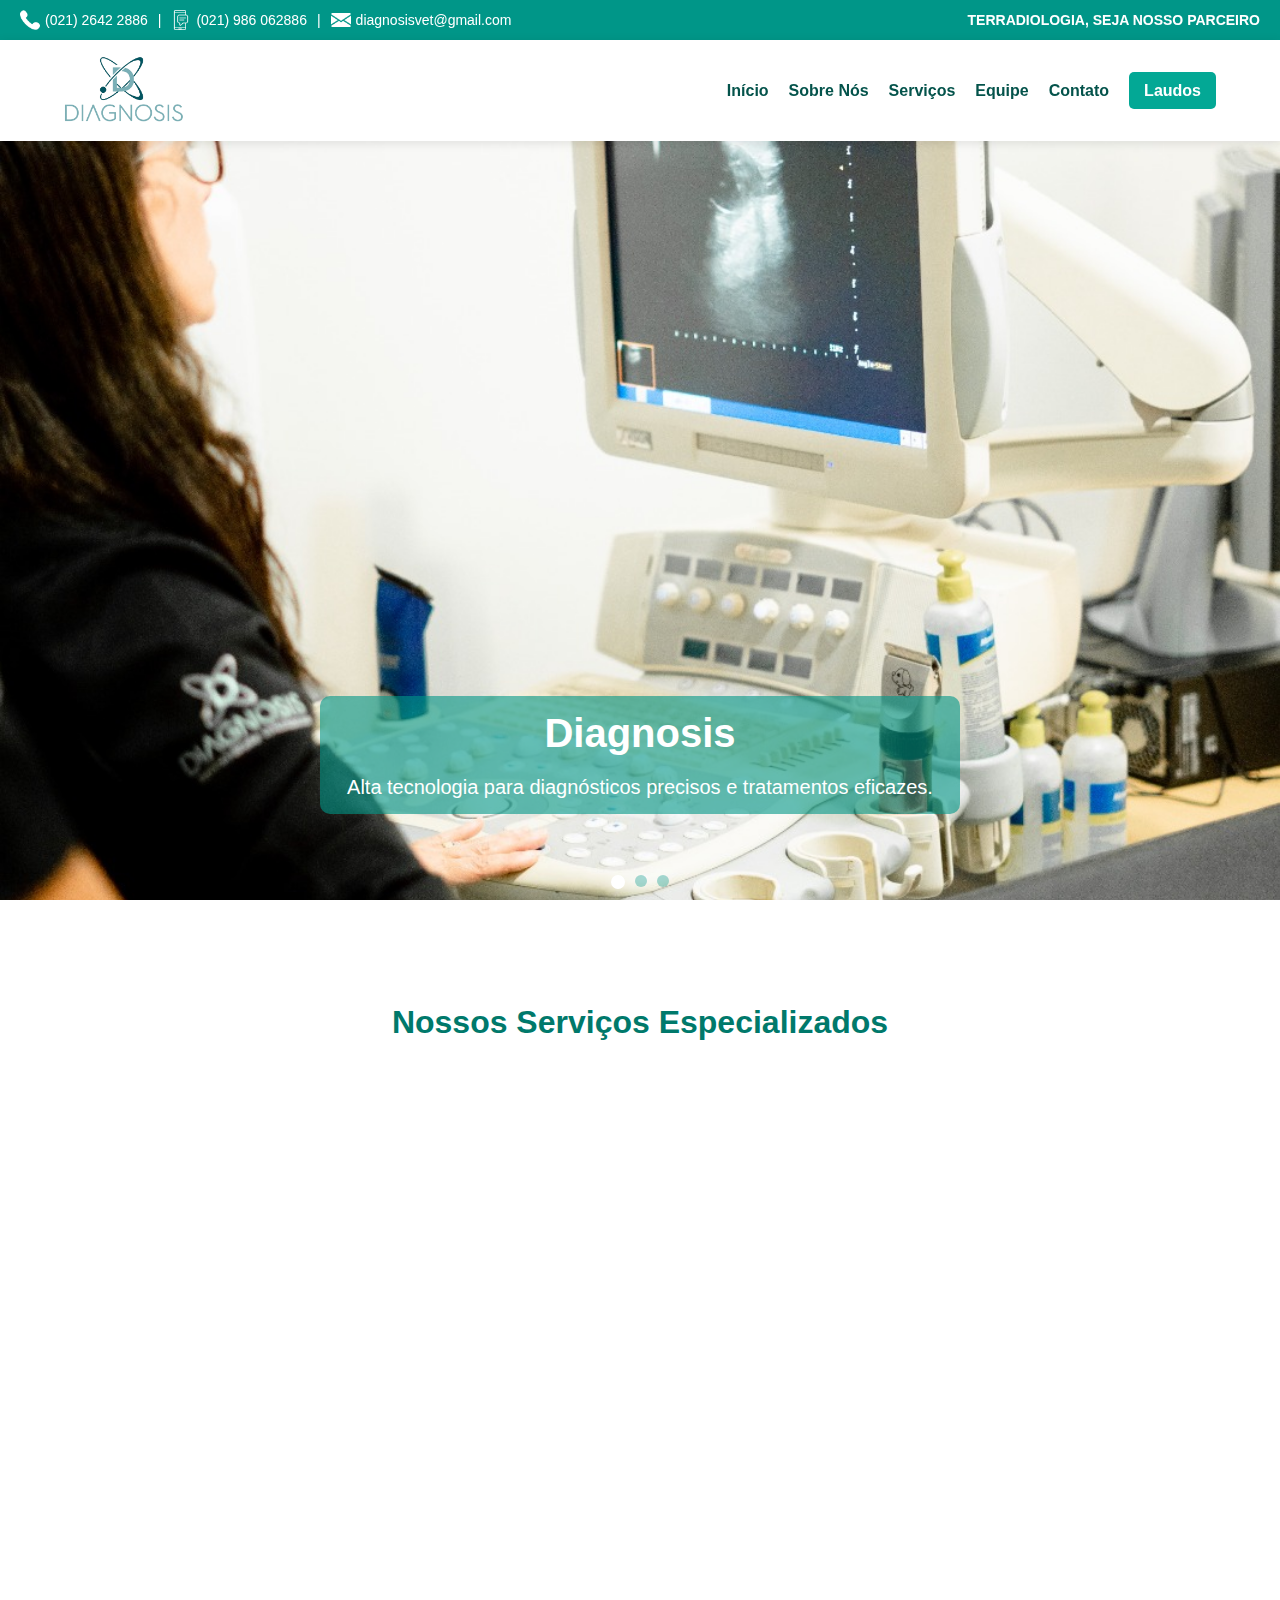
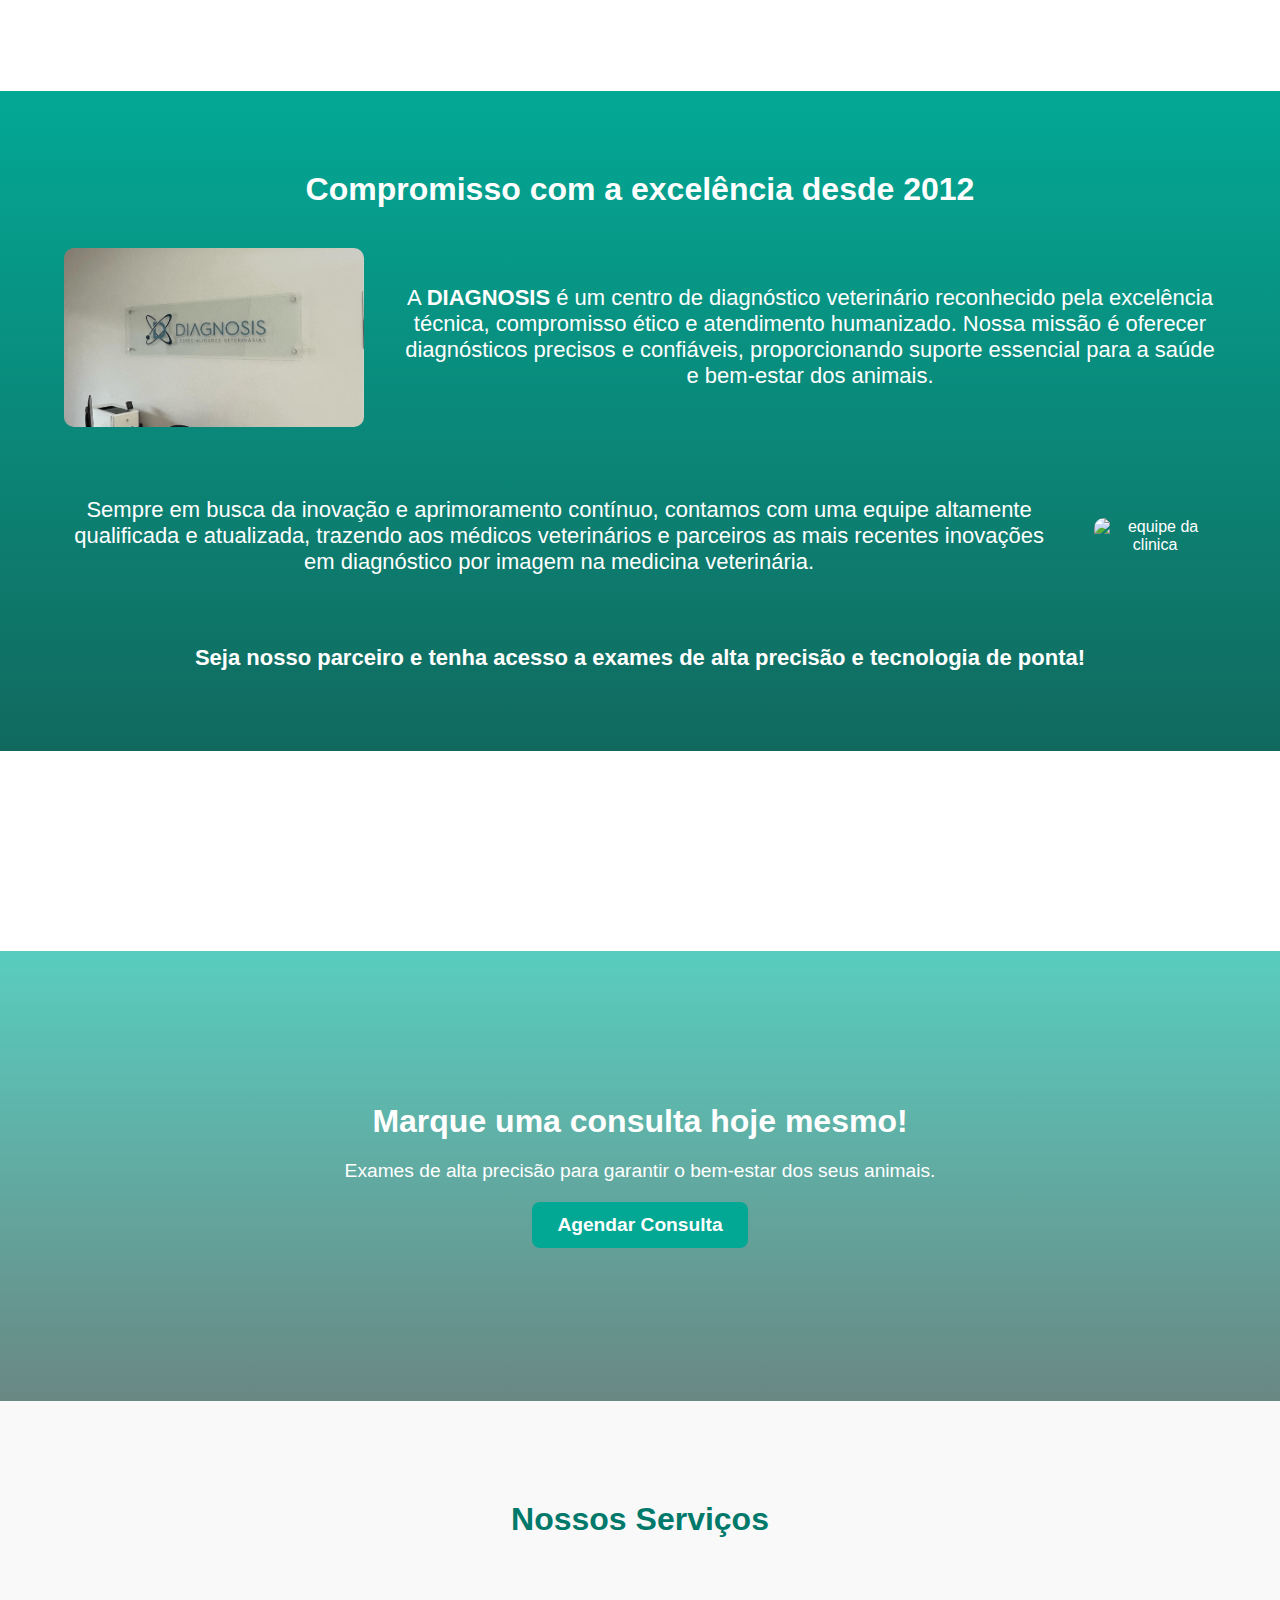
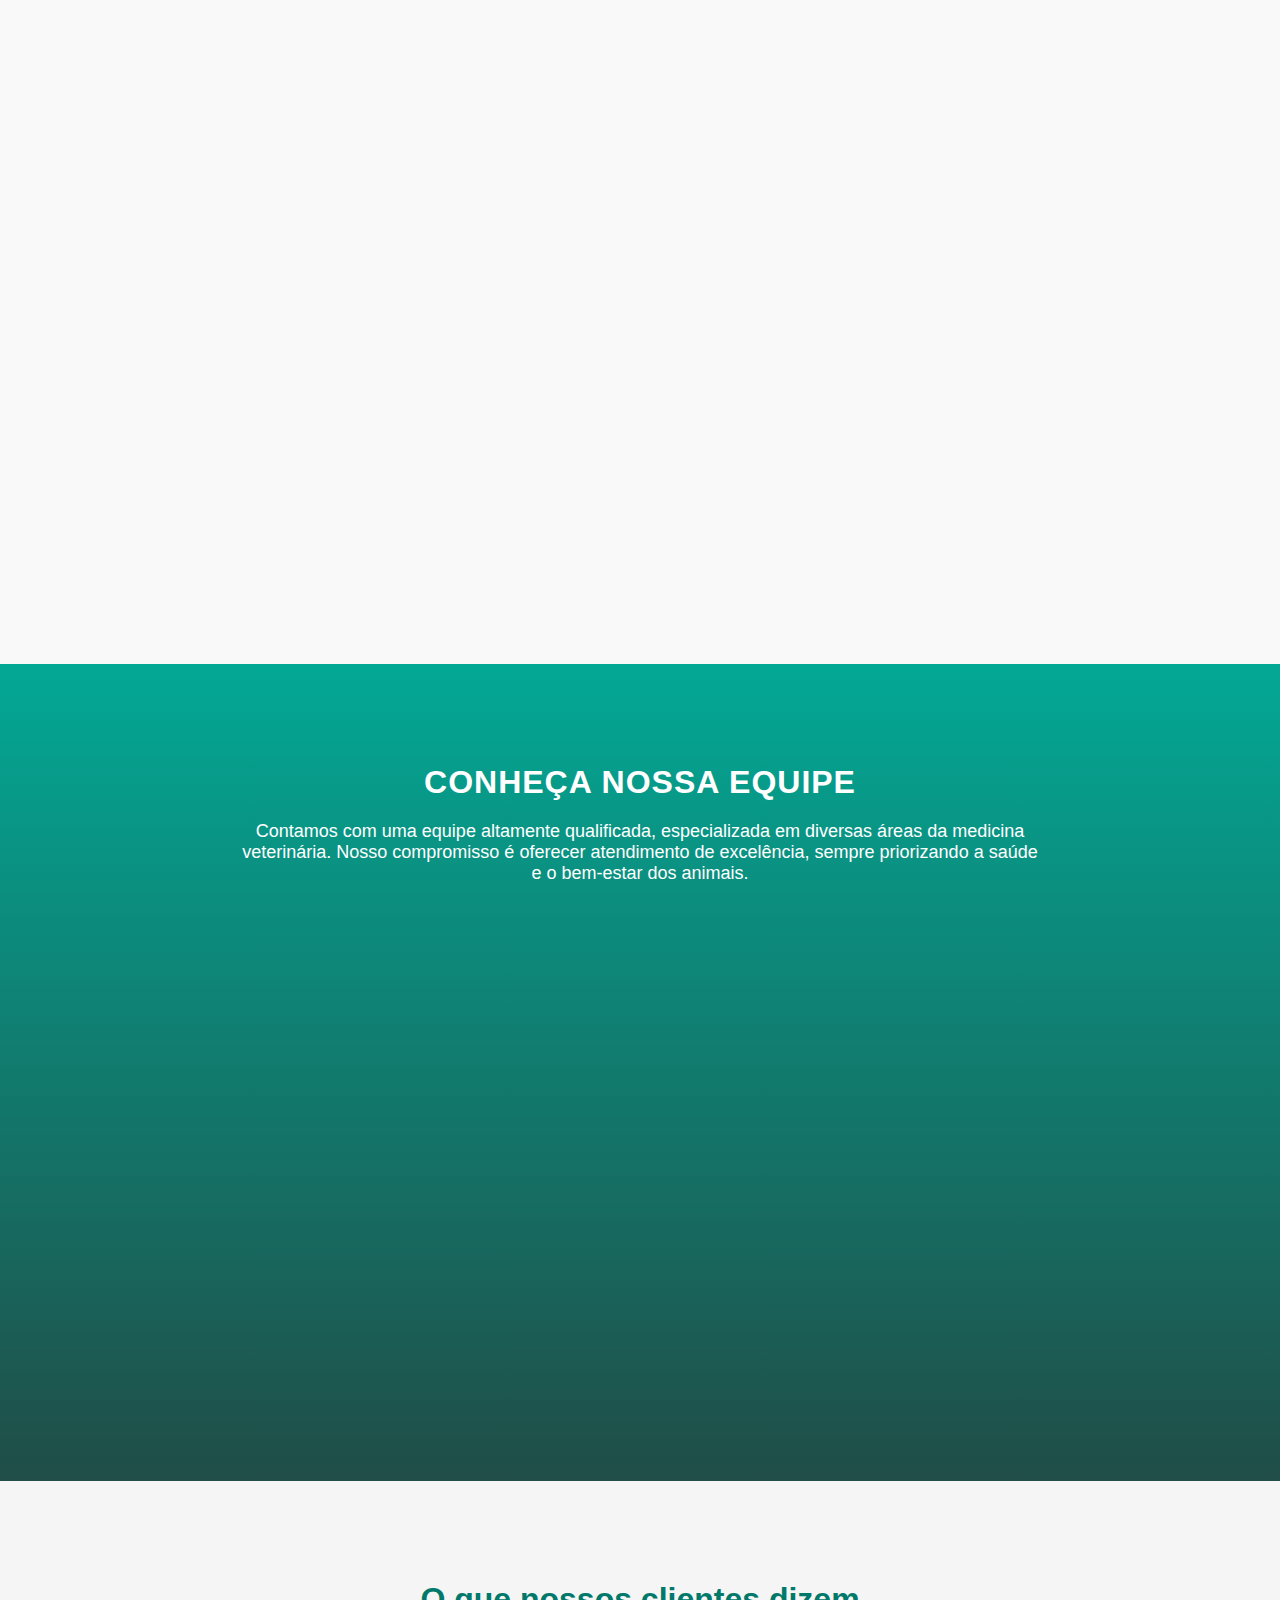
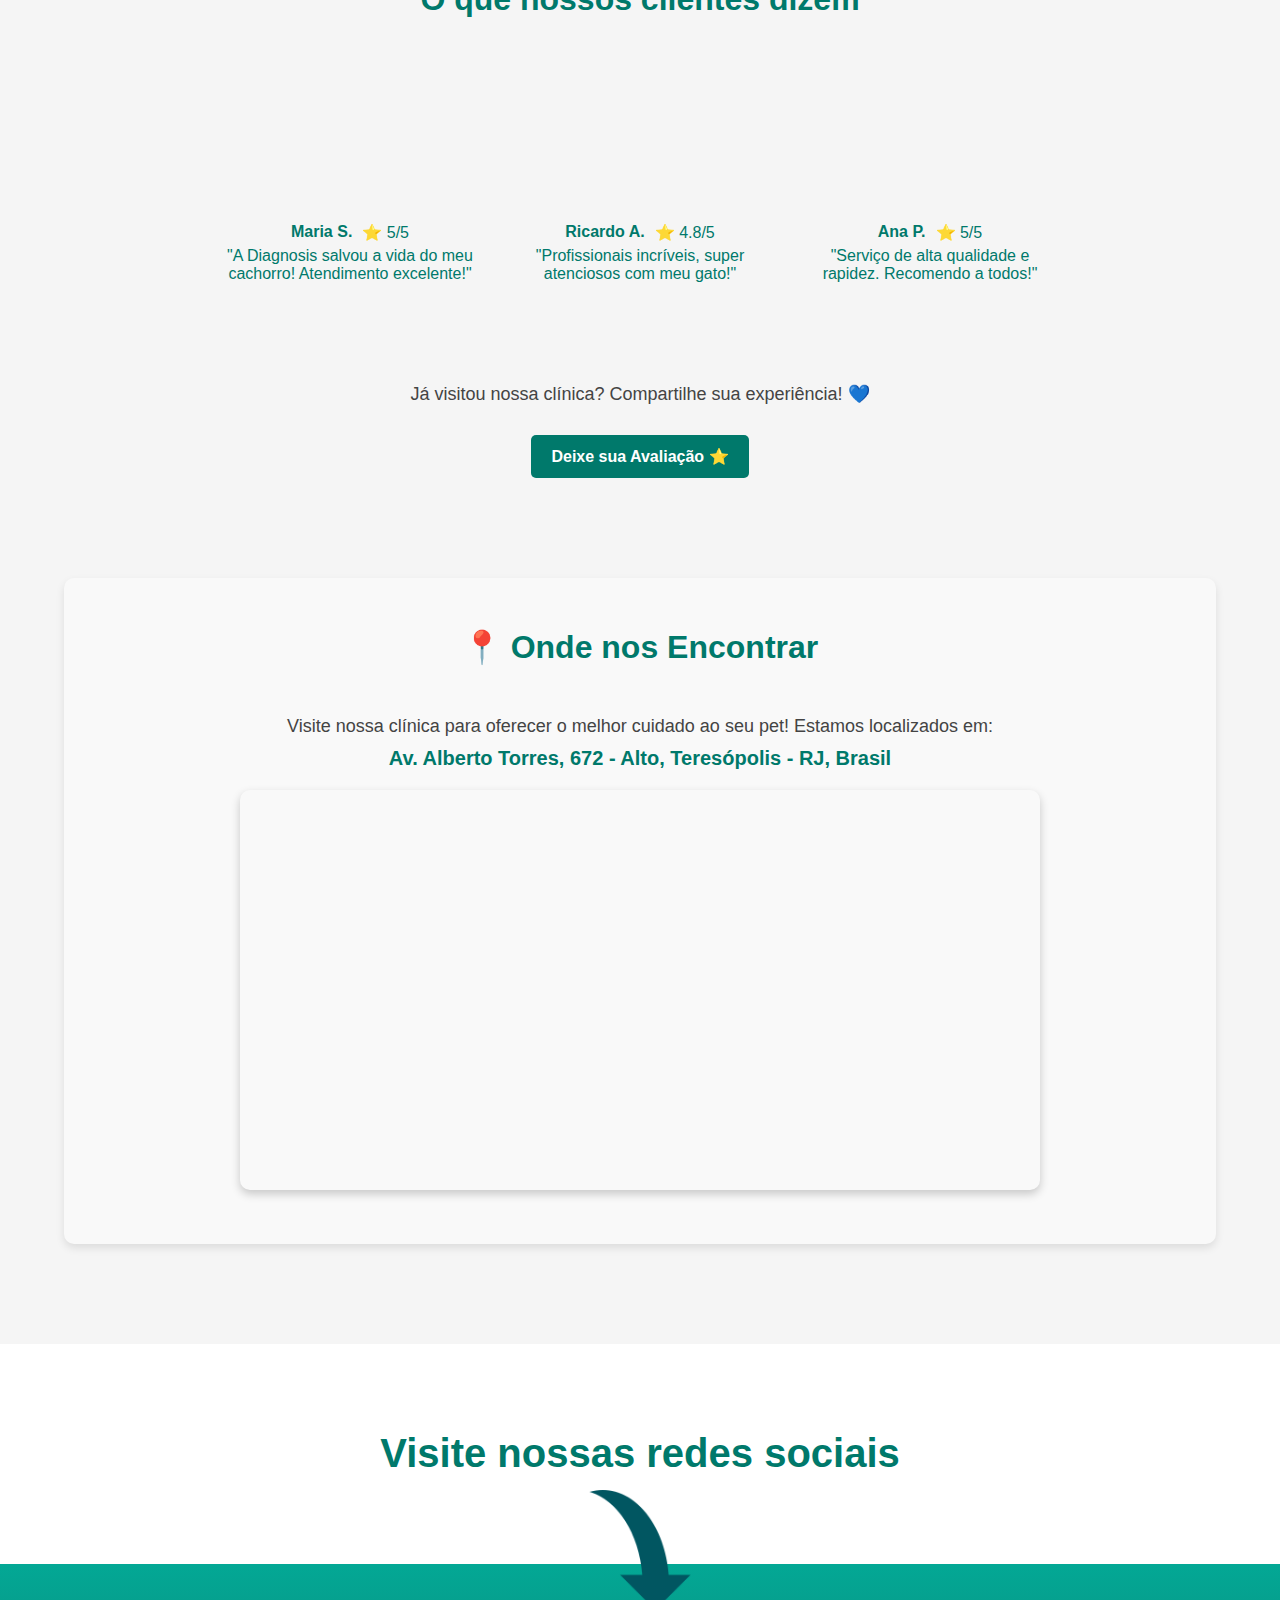
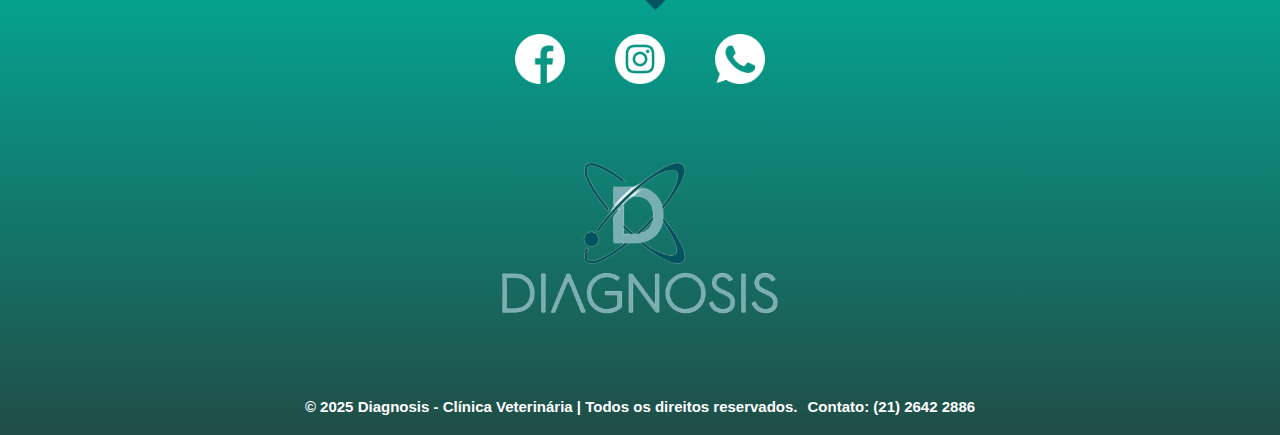
==== index.html @ 2edb3186 "modified js script" ====
<!DOCTYPE html>
<html lang="pt-BR">
  <head>
    <meta charset="UTF-8" />
    <meta name="viewport" content="width=device-width, initial-scale=1.0" />
    <meta
      name="description"
      content="Diagnosis - Clínica Veterinária especializada em diagnóstico por imagem para pets."
    />
    <title>Diagnosis - Clínica Veterinária</title>
    <link rel="stylesheet" href="assets/css/styles.css" />
  </head>
  <body>
    <div class="header-container">
      <!-- Header Superior com Contatos -->
      <div id="top-header">
        <div class="contact-info">
          <div class="container-icon">
            <img
              class="icon"
              src="assets/imgs/telefone.png"
              alt="Ícone de telefone seguido pelo número da clínica"
            />
            (021) 2642 2886
          </div>
          |
          <div class="container-icon">
            <img
              class="icon"
              src="assets/imgs/sms.png"
              alt="celular da cliníca"
            />
            (021) 986 062886
          </div>
          |
          <div class="container-icon">
            <img
              class="icon"
              src="assets/imgs/o-email.png"
              alt="celular da cliníca"
            />
            <a href="mailto:diagnosisvet@gmail.com">diagnosisvet@gmail.com</a>
          </div>
        </div>
        <div class="partner-info">
          <a href="#">TERRADIOLOGIA, SEJA NOSSO PARCEIRO</a>
        </div>
      </div>
      <!-- Cabeçalho Principal -->
      <header id="main-header" class="scrolly-disable">
        <div class="container-menu">
          <div class="logo">
            <img
              class="img-Logo"
              src="assets/imgs/logo-diagnosis.png"
              alt="Veterinário cuidando de um pet"
            />
          </div>

          <nav class="scrolly-disable">
            <ul>
              <li><a href="#inicio" class="active">Início</a></li>
              <li><a href="#sobre">Sobre Nós</a></li>
              <li><a href="#servicos">Serviços</a></li>
              <li><a href="#equipe">Equipe</a></li>
              <li><a href="pages/contato.html">Contato</a></li>
              <li><a href="#linkLaudos">Laudos</a></li>
            </ul>
            <!-- Botão do menu hambúrguer -->
            <input
              type="checkbox"
              id="menu-toggle"
              class="menu"
              role="button"
              aria-label="Abrir o menu"
              onkeydown="handleKeyPress(event)"
            />
          </nav>
          <!-- Botão do menu hambúrguer -->
        </div>
      </header>
    </div>

    <!-- Seção Hero com Carrossel -->
    <section id="inicio" class="hero">
      <div class="carousel">
        <div class="slides">
          <div class="slide">
            <img
              src="assets/imgs/diagnostico-por-imagem.jpeg"
              alt="Consulta veterinária"
            />
            <div class="text">
              <h1>Diagnosis</h1>
              <p>
                Alta tecnologia para diagnósticos precisos e tratamentos
                eficazes.
              </p>
            </div>
          </div>

          <div class="slide">
            <img
              src="assets/imgs/radiologia2.jpeg"
              alt="Cachorro sendo vacinado"
            />
            <div class="text">
              <h2>Radiologia Veterinária</h2>
              <p>
                Imagens detalhadas para avaliações rápidas e confiáveis da saúde
                do seu pet.
              </p>
            </div>
          </div>
          <div class="slide">
            <img
              src="assets/imgs/cuidamos-do-seu-pet2.jpeg"
              alt="Veterinário cuidando de um pet"
            />
            <div class="text">
              <h2>Cuidamos do seu pet com amor e excelência!</h2>
              <p>
                Agende uma consulta e ofereça o melhor para o seu amigo de
                quatro patas.
              </p>
            </div>
          </div>
        </div>

        <!-- Indicadores Acessíveis -->
        <div class="carousel-indicators">
          <button
            class="dot active"
            aria-label="Ir para o slide 1"
            onclick="moveToSlide(0)"
          ></button>
          <button
            class="dot"
            aria-label="Ir para o slide 2"
            onclick="moveToSlide(1)"
          ></button>
          <button
            class="dot"
            aria-label="Ir para o slide 3"
            onclick="moveToSlide(2)"
          ></button>
        </div>
      </div>
    </section>

    <!-- Seção de Serviços Especiais -->
    <section id="servicos-especiais">
      <div class="container-title-servicos-especiais">
        <h2>Nossos Serviços Especializados</h2>
      </div>
      <div class="servicos-container">
        <div class="servico-card">
          <img src="assets/imgs/radiacao.png" alt="Ícone de Radiologia" />
          <div class="card-text">
            <h3>Radiologia.</h3>
            <p>
              Exames simples e contrastados Laudos para Displasia Coxofemoral e
              Cotovelo Telerradiologia
            </p>
          </div>
        </div>

        <div class="servico-card">
          <img
            src="assets/imgs/esperma-animal.png"
            alt="Ícone de Reprodução Assistida"
          />
          <div class="card-text">
            <h3>Reprodução Assistida.</h3>
            <p>
              Inseminação artificial, Resfriamento e congelamento de sêmen,
              Banco de sêmen, Tratamento da infertilidade
            </p>
          </div>
        </div>

        <div class="servico-card">
          <img src="assets/imgs/cancer.png" alt="Ícone de Oncologia" />
          <div class="card-text">
            <h3>Oncologia.</h3>
            <p>Tratamentos oncológicos especializados</p>
          </div>
        </div>

        <div class="servico-card">
          <img src="assets/imgs/cardiologia.png" alt="Ícone de Cardiologia" />
          <div class="card-text">
            <h3>Cardiologia.</h3>
            <p>Ecocardiograma Eletrocardiograma Consultas cardiológicas</p>
          </div>
        </div>

        <div class="servico-card">
          <img
            src="assets/imgs/ultrassom.png"
            alt="Ícone de Ultrassonografia"
          />
          <div class="card-text">
            <h3>Ultrassonografia.</h3>
            <p>
              Abdominal, Articular, Cervical, Gestacional, Doppler colorido
              Intervencionista
            </p>
          </div>
        </div>

        <div class="servico-card">
          <img src="assets/imgs/endoscopia.png" alt="Ícone de Endoscopia" />
          <div class="card-text">
            <h3>Endoscopia.</h3>
            <p>Digestiva alta, Colonoscopia, Rinoscopia</p>
          </div>
        </div>
      </div>
    </section>

    <!-- Sobre Nós -->
    <section id="sobre">
      <h2>Compromisso com a excelência desde 2012</h2>
      <div class="container-sobre">
        <p>
          A <strong>DIAGNOSIS</strong> é um centro de diagnóstico veterinário
          reconhecido pela excelência técnica, compromisso ético e atendimento
          humanizado. Nossa missão é oferecer diagnósticos precisos e
          confiáveis, proporcionando suporte essencial para a saúde e bem-estar
          dos animais.
        </p>
        <img src="assets/imgs/entrada2.jpeg" alt="entrada da clinica" />
      </div>
      <div class="container-sobre">
        <p>
          Sempre em busca da inovação e aprimoramento contínuo, contamos com uma
          equipe altamente qualificada e atualizada, trazendo aos médicos
          veterinários e parceiros as mais recentes inovações em diagnóstico por
          imagem na medicina veterinária.
        </p>
        <img src="assets/imgs/clinica2.webp" alt="equipe da clinica" />
      </div>
      <div class="container-sobre">
        <p class="parceiro">
          Seja nosso parceiro e tenha acesso a exames de alta precisão e
          tecnologia de ponta!
        </p>
      </div>
    </section>

    <section class="parallax-section">
      <div class="parallax-content">
        <h2>Marque uma consulta hoje mesmo!</h2>
        <p>
          Exames de alta precisão para garantir o bem-estar dos seus animais.
        </p>
        <a
          class="cta-button"
          target="_blank"
          href="https://wa.me/552126422886?text=Oi,%20estou%20entrando%20em%20contato%20pelo%20site,%20poderia%20me%20ajudar?"
          >Agendar Consulta</a
        >
      </div>
    </section>

    <!-- Serviços -->
    <section id="servicos">
      <div class="container-title-servicos-especiais">
        <h2>Nossos Serviços</h2>
      </div>
      <div class="servicos-grid">
        <div class="servico-item">
          <img src="assets/imgs/radiacao.png" alt="Ícone Radiologia" />
          <h3>Radiologia</h3>
          <p>
            Diagnósticos precisos por imagem, incluindo exames contrastados e
            telerradiologia para uma análise detalhada.
          </p>
        </div>
        <div class="servico-item">
          <img
            src="assets/imgs/esperma-animal.png"
            alt="Ícone Reprodução Assistida"
          />
          <h3>Reprodução Assistida</h3>
          <p>
            Suporte especializado para reprodução animal, com inseminação
            artificial, banco de sêmen e tratamento da infertilidade.
          </p>
        </div>
        <div class="servico-item">
          <img src="assets/imgs/cancer.png" alt="Ícone Oncologia" />
          <h3>Oncologia</h3>
          <p>
            Atendimento especializado no diagnóstico e tratamento do câncer
            veterinário, focado no bem-estar do seu pet
          </p>
        </div>
        <div class="servico-item">
          <img src="assets/imgs/cardiologia.png" alt="Ícone Cardiologia" />
          <h3>Cardiologia</h3>
          <p>
            Exames cardíacos como ecocardiograma e eletrocardiograma para
            monitorar a saúde do coração do seu animal.
          </p>
        </div>
        <div class="servico-item">
          <img src="assets/imgs/ultrassom.png" alt="Ícone Ultrassonografia" />
          <h3>Ultrassonografia</h3>
          <p>
            Procedimentos minimamente invasivos para análise do sistema
            digestivo, como colonoscopia e rinoscopia.
          </p>
        </div>
        <div class="servico-item">
          <img src="assets/imgs/endoscopia.png" alt="Ícone Endoscopia" />
          <h3>Endoscopia</h3>
          <p>Colonoscopia, rinoscopia e exames digestivos avançados.</p>
        </div>
      </div>
    </section>

    <!-- Equipe -->
    <section id="equipe">
      <h2>Conheça Nossa Equipe</h2>
      <p id="text-equipe">
        Contamos com uma equipe altamente qualificada, especializada em diversas
        áreas da medicina veterinária. Nosso compromisso é oferecer atendimento
        de excelência, sempre priorizando a saúde e o bem-estar dos animais.
      </p>

      <div class="equipe-container">
        <div class="equipe-item">
          <img
            src="assets/imgs/marceline.jpeg"
            alt="Profissional da equipe veterinária"
          />
          <h3>Especialistas em Diagnóstico</h3>
          <p>
            Profissionais capacitados para exames de imagem e análises
            detalhadas.
          </p>
        </div>

        <div class="equipe-item">
          <img
            src="assets/imgs/lais-e-.jpeg"
            alt="Profissional da equipe veterinária"
          />
          <h3>Equipe Multidisciplinar</h3>
          <p>
            Atendimento integrado, combinando tecnologia e experiência
            veterinária.
          </p>
        </div>

        <div class="equipe-item">
          <img
            src="assets/imgs/equipe.jpeg"
            alt="Profissional da equipe veterinária"
          />
          <h3>Cuidado e Dedicação</h3>
          <p>
            Veterinários apaixonados por oferecer o melhor tratamento para seu
            pet.
          </p>
        </div>
      </div>
    </section>

    <!-- Depoimentos -->
    <section id="depoimentos">
      <h2>O que nossos clientes dizem</h2>

      <!-- Depoimentos do Google -->
      <div class="depoimentos-container">
        <div class="review">
          <div class="review-circle">
            <img
              src="assets/imgs/cliente7.webp"
              alt="Foto de Maria S."
              class="review-img"
            />
          </div>
          <div class="container-depo">
            <div class="title-depo">
              <p><strong>Maria S.</strong></p>
              <p>⭐ 5/5</p>
            </div>
            <p>
              "A Diagnosis salvou a vida do meu cachorro! Atendimento
              excelente!"
            </p>
          </div>
        </div>

        <div class="review">
          <div class="review-circle">
            <img
              src="assets/imgs/cliente5.webp"
              alt="Foto de Ricardo A."
              class="review-img"
            />
          </div>
          <div class="container-depo">
            <div class="title-depo">
              <p><strong>Ricardo A.</strong></p>
              <p>⭐ 4.8/5</p>
            </div>
            <p>"Profissionais incríveis, super atenciosos com meu gato!"</p>
          </div>
        </div>

        <div class="review">
          <div class="review-circle">
            <img
              src="assets/imgs/cliente6.webp"
              alt="Foto de Ana P."
              class="review-img"
            />
          </div>
          <div class="container-depo">
            <div class="title-depo">
              <p><strong>Ana P.</strong></p>
              <p>⭐ 5/5</p>
            </div>
            <p>"Serviço de alta qualidade e rapidez. Recomendo a todos!"</p>
          </div>
        </div>
      </div>

      <!-- CTA para incentivar clientes -->
      <div class="cta-depoimentos">
        <p>Já visitou nossa clínica? Compartilhe sua experiência! 💙</p>
        <a
          href="https://maps.app.goo.gl/urZ1nJS75gHd7rxJ7"
          target="_blank"
          class="btn-cta"
        >
          Deixe sua Avaliação ⭐
        </a>
      </div>

      <!-- Seção do Mapa - Onde nos Encontrar -->
      <div class="mapa-container">
        <h2>📍 Onde nos Encontrar</h2>
        <p>
          Visite nossa clínica para oferecer o melhor cuidado ao seu pet!
          Estamos localizados em:
        </p>
        <p class="endereco">
          Av. Alberto Torres, 672 - Alto, Teresópolis - RJ, Brasil
        </p>

        <div class="mapa">
          <iframe
            src="https://www.google.com/maps/embed?pb=!1m18!1m12!1m3!1d3687.991386417672!2d-42.98234012401034!3d-22.429350020983986!2m3!1f0!2f0!3f0!3m2!1i1024!2i768!4f13.1!3m3!1m2!1s0x99b30d73cdee79%3A0x3bb5d9e801f8c558!2sDiagnosis-Diagn%C3%B3stico%20Veterin%C3%A1rio!5e0!3m2!1spt-BR!2sus!4v1740521612822!5m2!1spt-BR!2sus"
            width="100%"
            height="400"
            style="
              border: 0;
              border-radius: 10px;
              box-shadow: 0px 4px 10px rgba(0, 0, 0, 0.2);
            "
            allowfullscreen=""
            loading="lazy"
            title="Localização da Diagnosis Clínica Veterinária"
          ></iframe>
        </div>
      </div>
    </section>

    <section id="aviso">
      <div class="container-aviso">
        <p>Visite nossas redes sociais</p>
        <div class="seta-animada">
          <img
            src="assets/imgs/seta.png"
            alt="direcionando para redes sociais"
          />
        </div>
      </div>
    </section>

    <!-- Rodapé -->
    <footer>
      <div class="container-footer">
        <div class="redes-sociais">
          <a href="https://www.facebook.com/diagnosisvet/" target="_blank"
            ><img
              src="assets/imgs/facebook.png"
              alt="link para facebook da cliníca"
          /></a>
        </div>
        <div class="redes-sociais">
          <a href="https://www.instagram.com/diagnosis_vet" target="_blank"
            ><img
              src="assets/imgs/instagram.png"
              alt="link para instagram da cliníca"
          /></a>
        </div>
        <div class="redes-sociais">
          <a
            href="https://wa.me/552126422886?text=Oi,%20estou%20entrando%20em%20contato%20pelo%20site,%20poderia%20me%20ajudar?"
            target="_blank"
            ><img
              src="assets/imgs/whatsapp.png"
              alt="link para whatsapp da cliníca"
          /></a>
        </div>
      </div>
      <div class="container-footer-logo">
        <div class="logo-footer">
          <a href="#"
            ><img src="assets/imgs/logo-diagnosis.png" alt="retornar ao inicío"
          /></a>
        </div>
      </div>
      <div class="container-footer">
        <div class="info">
          <p>
            © 2025 Diagnosis - Clínica Veterinária | Todos os direitos
            reservados.
          </p>

          <p>Contato: (21) 2642 2886</p>
        </div>
      </div>
    </footer>
    <script src="assets/js/script.js"></script>
    <!-- <script src="assets/js/animation.js"></script> -->
  </body>
</html>
---- assets/css/styles.css ----
/* Reset básico */
* {
  margin: 0;
  padding: 0;
  box-sizing: border-box;
  font-family: Arial, sans-serif;
  max-width: 100%;
}

/* Estilo geral */
body {
  background-color: #ffffff;
  color: #333;
}

.header-container {
  position: fixed;
  top: 0;
  left: 0;
  width: 100%;
  z-index: 1100;
  transition: top 0.3s ease-in-out;
  display: flex;
  flex-direction: column;
}

/* Header superior (informações de contato) */
#top-header {
  background: #009688;
  color: white;
  display: flex;
  flex-wrap: wrap;
  justify-content: space-between;
  align-items: center;
  padding: 10px 20px;
  font-size: 14px;
  width: 100%;
  transition: all 0.3s ease-in-out;
  gap: 10px;
}

/* Esconder completamente o top-header ao rolar */
.hidden {
  display: none !important;
}

.contact-info {
  display: flex;
  flex-wrap: wrap;
  gap: 10px;
  align-items: center;
}

.contact-info a {
  color: white;
  text-decoration: none;
}

.partner-info a {
  color: white;
  text-decoration: none;
  font-weight: bold;
}

/* Cabeçalho */
header {
  display: flex;
  justify-content: space-between;
  align-items: center;
  padding: 15px 5%;
  background: #fff;
  box-shadow: 0 2px 10px rgba(0, 0, 0, 0.1);
  width: 100%;
  position: relative;
  transition: all 0.3s ease-in-out, padding 0.3s ease-in-out;
}

.scrolly-disable {
  visibility: visible !important;
  opacity: 1 !important;
  display: flex !important;
}

/* Quando a página é rolada, a navbar diminui */
.scrolled header {
  position: fixed;
  top: 0;
  left: 0;
  z-index: 1100;
  width: 100%;
  padding: 10px 5%;
}

/* Ajuste da ancoragem para compensar o cabeçalho fixo */
section {
  scroll-margin-top: 90px;
}

.container-icon {
  display: flex;
  align-items: center;
  gap: 5px;
}

.icon {
  width: 20px;
  height: 20px;
}

/* Quando a página é rolada, o top-header desaparece */
.hidden {
  transform: translateY(-100%);
}

/* LOGO */
.logo {
  display: flex;
  align-items: center;
}

.img-Logo {
  width: 120px;
  height: auto;
}

nav ul li:nth-child(6) a {
  background-color: #03a895;
  color: white;
  padding: 10px 15px;
  border-radius: 5px;
  font-weight: bold;
  transition: background-color 0.3s ease-in-out;
}

/* Efeito de hover para melhor experiência do usuário */
nav ul li:nth-child(6) a:hover {
  background-color: #028577;
  color: white;
}

nav ul {
  list-style: none;
  display: flex;
  gap: 20px;
}

nav ul li a {
  text-decoration: none;
  color: #04534b;
  font-weight: bold;
  transition: 0.3s;
}

nav ul li a:hover {
  color: #02a595;
}

.btn {
  background: #009688;
  color: #fff;
  padding: 10px 20px;
  text-decoration: none;
  border-radius: 5px;
  font-weight: bold;
}

.btn:hover {
  background: #00796b;
}

/* Ajuste do Carrossel */
.hero {
  width: 100vw;
  overflow: hidden;
}

.carousel {
  position: relative;
  width: 100%;
  max-width: 100%;
  height: auto;
}

.slides {
  display: flex;
  width: 300%;
  transition: transform 0.5s ease-in-out;
}

.slide {
  min-width: 100%;
  position: relative;
}

.slide img {
  width: 100%;
  height: 100vh;
  object-fit: cover;
}

.text {
  font-size: clamp(14px, 2vw, 20px);
  position: absolute;
  bottom: 10%;
  left: 50%;
  transform: translateX(-50%);
  background: rgba(0, 150, 135, 0.6);
  color: white;
  padding: 15px;
  border-radius: 10px;
  text-align: center;
  max-width: 90%;
  width: clamp(250px, 50vw, 650px);
}

.text h1 {
  margin-bottom: 20px;
  font-size: 2em;
}

/* Estilos dos indicadores botão */
.carousel-indicators {
  position: absolute;
  bottom: 15px;
  left: 50%;
  transform: translateX(-50%);
  display: flex;
  gap: 10px;
}

.dot {
  width: 12px;
  height: 12px;
  background-color: #00968759;
  border-radius: 50%;
  cursor: pointer;
  transition: background-color 0.3s ease;
  border: none;
}

.dot.active {
  background-color: #ffffff;
  width: 14px;
  height: 14px;
}

/* Responsividade */
@media (max-width: 768px) {
  .slide img {
    height: 90vh;
  }

  .text {
    bottom: 5%;
    font-size: 14px;
  }
}

/* Estilos da seção de serviços */
#servicos-especiais {
  text-align: center;
  padding: 100px 20px;
  background-color: #ffffff;
}

#servicos-especiais h2 {
  font-size: 2em;
  margin-bottom: 30px;
  color: #00796b;
}

.servicos-container {
  display: flex;
  flex-wrap: wrap;
  justify-content: center;
  gap: 20px;
}

.servico-card {
  display: flex;
  flex-direction: column;
  align-items: center;
  justify-content: center;
  text-align: center;
  background: #f9f9f9;
  border-radius: 8px;
  padding: 20px;
  flex: 1 1 300px;
  max-width: 350px;
  min-height: 250px;
  box-shadow: 0 4px 8px rgba(0, 0, 0, 0.1);
  transition: transform 0.8s ease-out, opacity 0.8s ease-out;
  opacity: 0;
}

.servico-card:hover {
  transform: scale(1.05);
}

.servico-card img {
  width: 60px;
  height: 60px;
  margin-bottom: 10px;
}

.card-text {
  display: flex;
  flex-direction: column;
  align-items: center;
  justify-content: center;
  flex-grow: 0;
  width: 100%;
}

.card-text h3 {
  font-size: 1.2em;
  margin: 0 0 5px;
  font-weight: bold;
  color: #00796b;
}

.card-text p {
  font-size: 0.9em;
  color: #00796b;
  margin: 3px 0;
}

/* Responsividade */
@media (max-width: 768px) {
  .servicos-container {
    flex-direction: column;
    align-items: center;
  }

  .servico-card {
    width: 90%;
    min-height: auto;
  }
}

/* Configuração geral da seção */
.parallax-section {
  margin-top: 200px;
  position: relative;
  width: 100%;
  height: 450px; /* Ajuste conforme necessário */
  display: flex;
  align-items: center;
  justify-content: center;
  text-align: center;
  color: white;
  background: url("../imgs/entrada.jpeg") no-repeat center center;
  background-size: cover;
  background-attachment: fixed; /* Aqui está o efeito parallax */
}

/* Estilização do conteúdo */
.parallax-content {
  display: flex;
  flex-direction: column;
  justify-content: center;
  align-items: center;
  width: 100%;
  height: 100%;
  padding: 50px;
  background: linear-gradient(
    180deg,
    #04b49fa9,
    #204d47ab
  ); /* Leve fundo escuro para melhorar a legibilidade */
}

/* Título e Texto */
.parallax-content h1 {
  font-size: 2.5em;
  font-weight: bold;
  margin-bottom: 10px;
  padding: 20px;
}

.parallax-content p {
  font-size: 1.2em;
  margin-bottom: 20px;
}

/* Botão de ação */
.cta-button {
  background: #03a895;
  color: white;
  padding: 12px 25px;
  text-decoration: none;
  font-size: 1.2em;
  font-weight: bold;
  border-radius: 8px;
  transition: background 0.3s ease-in-out;
}

.cta-button:hover {
  background: #03463e;
}

/* Sobre a clínica */
#sobre {
  text-align: center;
  padding: 80px 5%;
  background: linear-gradient(180deg, #03a895, #11695e);
  color: white;
}

.parceiro {
  font-weight: 600;
}
.container-sobre {
  display: flex;
  align-items: center;
  justify-content: center;
  margin-top: 70px;
  gap: 40px;
  transition: 1s;
}

.container-sobre img {
  max-width: 100%;
  width: clamp(200px, 30%, 300px);
  height: auto;
  border-radius: 10px;
  object-fit: cover;
}

.container-sobre p {
  font-size: clamp(20px, 3vw, 22px);
}

.container-sobre:nth-child(2) {
  flex-direction: row-reverse;
  margin-top: 40px;
}

.agendar {
  background-color: #0ac7b1;
  border-radius: 10px;
  padding: 10px;
}

.agendar p {
  font-size: clamp(20px, 2vw, 20px);
  color: white;
}

.agendar a {
  text-decoration: none;
  color: white;
}

.agendar:hover {
  background-color: #034942;
  cursor: pointer;
  transition: 1s;
  transform: scale(1.1);
}

#servicos {
  text-align: center;
  padding: 100px 5%;
  background: #f9f9f9;
  display: flex;
  flex-direction: column;
  align-items: center;
}

#servicos h2 {
  color: #00796b;
  font-size: 2em;
}

.container-title-servicos-especiais {
  margin-bottom: 20px;
}

/* Layout Responsivo com Flexbox */
.servicos-grid {
  display: flex;
  flex-wrap: wrap;
  justify-content: center;
  gap: 30px;
  max-width: 1200px;
  width: 100%;
}

/* Cards */
.servico-item {
  background: white;
  padding: 30px;
  border-radius: 10px;
  box-shadow: 0px 4px 10px rgba(0, 0, 0, 0.1);
  transition: transform 0.3s ease-in-out;
  text-align: center;
  width: calc(25% - 30px);
  max-width: 300px;
  min-width: 250px;
}

/* Ícones */
.servico-item img {
  width: 60px;
  margin-bottom: 15px;
}

/* Títulos */
.servico-item h3 {
  font-size: 22px;
  margin-bottom: 10px;
  color: #333;
}
.servicos,
h2 {
  margin-bottom: 20px;
  color: white;
  font-size: 2em;
}

/* Texto */
.servico-item p {
  font-size: 16px;
  color: #666;
}

/* Efeito hover */
.servico-item:hover {
  transform: translateY(-5px);
  box-shadow: 0px 6px 12px rgba(0, 0, 0, 0.15);
}

/* Responsividade para telas menores */
@media (max-width: 1024px) {
  .servico-item {
    width: calc(33.33% - 30px);
  }
}

@media (max-width: 768px) {
  .servicos-grid {
    flex-direction: column;
    align-items: center;
  }

  .servico-item {
    width: 80%;
  }
}

/* Equipe */
#equipe {
  text-align: center;
  padding: 100px 1%;
  background: linear-gradient(180deg, #03a895, #204d47);
}

/* Título principal */
#equipe h2 {
  font-size: 2em;
  font-weight: bold;
  text-transform: uppercase;
  letter-spacing: 1px;
  margin-bottom: 20px;
  color: white;
}

/* Texto introdutório */
#equipe p {
  font-size: 18px;
  max-width: 800px;
  margin: 10px auto 40px;
}

#text-equipe {
  font-size: 22px;
  margin-top: 15px;
  color: white;
}

/* Container da equipe */
.equipe-container {
  display: flex;
  flex-wrap: wrap;
  justify-content: center;
  gap: 30px;
  max-width: 1200px;
  margin: auto;
}

/* Cada card da equipe */
.equipe-item {
  background: white;
  padding: 20px;
  border-radius: 10px;
  box-shadow: 0px 4px 10px rgba(0, 0, 0, 0.1);
  /* transition: transform 0.3s ease-in-out; */
  text-align: center;
  width: clamp(250px, 30%, 420px);
  position: relative;
  overflow: hidden;
  color: #00796b;
  opacity: 0;
  transform: translateY(100px);
  transition: transform 0.8s ease-out, opacity 0.8s ease-out;
}

.equipe-item h3 {
  color: #00796b;
  font-size: 22px;
  margin-top: 15px;
}

/* Efeito de Elevação ao Passar o Mouse */
.equipe-item:hover {
  transform: translateY(-8px);
  box-shadow: 0px 10px 20px rgba(0, 0, 0, 0.2);
}

/* Efeito de Brilho ao Passar o Mouse */
.equipe-item::before {
  content: "";
  position: absolute;
  top: -100%;
  left: -100%;
  width: 250%;
  height: 250%;
  background: radial-gradient(
    circle,
    rgba(255, 255, 255, 0.2) 10%,
    transparent 70%
  );
  transition: transform 0.5s ease-out;
  transform: translate(-50%, -50%);
  opacity: 0;
}

/* Ativação do efeito quando o mouse está sobre o card */
.equipe-item:hover::before {
  transform: translate(0, 0);
  opacity: 1;
}

/* Imagens dos profissionais */
.equipe-item img {
  width: 100%;
  height: 280px;
  object-fit: cover;
  border-radius: 10px;
  transition: transform 0.3s ease-in-out;
}

.equipe-item:hover img {
  transform: scale(1.05);
}

/* Botão CTA */
.cta-depoimentos {
  display: flex;
  flex-direction: column;
  justify-content: center;
  align-items: center;
  gap: 20px;
  margin: 100px 0;
}

.cta-depoimentos p {
  font-size: 18px;
  color: #444;
  margin-bottom: 10px;
}

.btn-cta {
  background: #00796b;
  color: white;
  padding: 12px 20px;
  border-radius: 5px;
  font-weight: bold;
  text-decoration: none;
  display: inline-block;
  transition: 0.3s;
}

.btn-cta:hover {
  background: #005f56;
}

/* Estilização do Mapa */
.mapa {
  margin-top: 40px;
  width: 100%;
  max-width: 800px;
  margin-left: auto;
  margin-right: auto;
}

#depoimentos {
  padding: 100px 5%;
  text-align: center;
  background: #f5f5f5;
}

#depoimentos h2 {
  font-size: 2.5em;
  color: #00796b;
  margin-bottom: 50px;
}

#depoimentos h2 {
  font-size: 2em;
  color: #00796b;
  margin-bottom: 50px;
}

.depoimentos-container {
  display: flex;
  flex-wrap: wrap;
  justify-content: center;
  gap: 40px;
}

.container-depo {
  margin-top: 25px;
  font-weight: 500;
  color: #00796b;
  display: flex;
  flex-direction: column;
  align-items: center;
  gap: 5px;
}

.title-depo {
  display: flex;
  gap: 10px;
  align-items: center;
}

.review {
  text-align: center;
  max-width: 250px;
  display: flex;
  flex-direction: column;
  flex-wrap: wrap;
}

.review-circle {
  width: 120px;
  height: 120px;
  background: #00796b;
  border-radius: 50%;
  display: flex;
  align-items: center;
  justify-content: center;
  margin: 0 auto 10px;
  box-shadow: 0px 4px 8px rgba(0, 0, 0, 0.2);
  transition: transform 0.3s ease-in-out;
}

.review-img {
  width: 100px;
  height: 100px;
  border-radius: 50%;
  object-fit: fill;
  border: 3px solid white;
}

/* mapa */
.mapa-container {
  text-align: center;
  padding: 50px 20px;
  background: #f9f9f9;
  border-radius: 10px;
  box-shadow: 0px 4px 8px rgba(0, 0, 0, 0.1);
}

.mapa-container h2 {
  font-size: 2em;
  color: #00796b;
  font-weight: bold;
  margin-bottom: 10px;
}

.mapa-container p {
  font-size: 18px;
  color: #444;
  margin-bottom: 10px;
}

.mapa-container .endereco {
  font-size: 20px;
  font-weight: bold;
  color: #00796b;
  margin-bottom: 20px;
}

.mapa {
  max-width: 800px;
  margin: 0 auto;
}

.container-aviso p {
  font-size: 2.5em;
  font-weight: bold;
  color: #00796b;
}

#aviso {
  display: flex;
  align-items: center;
  justify-content: center;
  text-align: center;
  height: 120px;
  flex-direction: column;
  position: relative;
  margin: 50px;
}

/* Seta animada */
.seta-animada {
  position: absolute;
  bottom: -100px;
  left: calc(50% - 60px);
  animation: pulo 1s infinite ease-in-out;
}

.seta-animada img {
  width: 120px;
  max-width: 100%;
}

/* Animação para a seta */
@keyframes pulo {
  0%,
  100% {
    transform: translateY(0) rotate(-15deg);
  }
  50% {
    transform: translateY(10px) rotate(-15deg);
  }
}

/* 📱 Responsividade para telas menores */
@media (max-width: 768px) {
  .seta-animada {
    bottom: -90px;
    left: calc(50% - 50px);
  }

  .seta-animada img {
    width: 100px;
  }
}

@media (max-width: 480px) {
  .seta-animada {
    bottom: -100px;
    left: calc(50% - 40px);
  }

  .seta-animada img {
    width: 100px;
  }
}

@media (max-width: 390px) {
  .container-aviso {
    margin-bottom: 20px;
  }
  .seta-animada img {
    width: 80px;
  }
}

/* Rodapé */
footer {
  display: flex;
  flex-wrap: wrap;
  flex-direction: column;
  justify-content: center;
  align-items: center;
  background: linear-gradient(180deg, #03a895, #204d47);
  color: #fff;
  padding: 20px;
  gap: 50px;
}

.container-footer {
  display: flex;
  justify-content: center;
  flex-wrap: wrap;
  gap: 50px;
}

.container-footer p {
  font-size: clamp(10px, 2vw, 15px);
}

.info {
  display: flex;
  flex-wrap: wrap;
  text-align: center;
  gap: 10px;
  font-weight: 600;
}

.redes-sociais {
  margin-top: 50px;
  display: flex;
  gap: 20px;
}

.redes-sociais img {
  width: 50px;
  height: 50px;
}

.logo-footer {
  display: flex;
  justify-content: center;
  align-items: center;
  width: 100%;
  padding: 20px 0;
}

.logo-footer img {
  width: 100%;
  max-width: 280px;
  height: auto;
  object-fit: contain;
}

/* Quando a tela for menor, reduzir os headers */
@media (max-width: 1024px) {
  #top-header {
    font-size: 12px;
    padding: 8px 15px;
  }

  header {
    padding: 10px 4%;
  }

  .img-Logo {
    width: 80px;
    height: 60px;
  }
}

.container-menu {
  display: flex;
  flex-direction: row;
  align-items: center;
  justify-content: space-between;
  width: 100%;
}

/* Oculta o menu hambúrguer no desktop */
@media (min-width: 769px) {
  .menu {
    display: none;
  }
  nav {
    display: flex;
    align-items: center;
    justify-content: flex-end;
  }

  nav ul {
    display: flex !important;
    flex-direction: row;
    gap: 20px;
    list-style: none;
  }

  nav ul li {
    display: inline-block;
  }
}

/* Exibe o menu hambúrguer e oculta o tradicional no mobile */
@media (max-width: 768px) {
  .contact-info {
    justify-content: center;
  }
  #top-header {
    justify-content: center;
  }
  .menu {
    display: block;
    cursor: pointer;
  }

  nav ul {
    display: none; /* Esconde o menu tradicional */
    flex-direction: column;
    position: absolute;
    top: 60px;
    left: 0;
    width: 100%;
    background: #fff;
    box-shadow: 0px 4px 10px rgba(0, 0, 0, 0.1);
    padding: 15px 0;
    text-align: center;
    margin-top: 10px;
  }

  /* Exibe o menu quando o input checkbox está marcado */
  #menu-toggle:checked + nav ul {
    display: flex;
  }

  nav ul li {
    margin-bottom: 10px;
  }

  .text {
    bottom: 10%; /* Aumenta a distância do texto em relação aos dots */
  }
  section {
    scroll-margin-top: 79px;
  }

  nav ul.active {
    display: flex !important; /* Garante que ele seja visível */
    flex-direction: column;
  }
}
@media (max-width: 557px) {
  .info {
    text-align: center;
    justify-content: center;
  }
}

@media (max-width: 540px) {
  .container-sobre {
    flex-wrap: wrap;
  }

  .servico-card,
  h3,
  p {
    display: flex;
    gap: 20px;
    flex-direction: column;
    align-items: center;
    text-align: center;
    justify-content: center;
  }
}

/* Estiliza o menu hambúrguer */
.menu {
  --s: 30px; /* Tamanho do botão */
  --c: #00796b; /* Cor do ícone */

  height: var(--s);
  aspect-ratio: 1;
  border: none;
  padding: 0;
  border-inline: calc(var(--s) / 2) solid transparent;
  box-sizing: content-box;
  --_g1: linear-gradient(var(--c) 20%, transparent 0 80%, var(--c) 0) no-repeat
    content-box border-box;
  --_g2: radial-gradient(
      circle closest-side at 50% 12.5%,
      var(--c) 95%,
      transparent
    )
    repeat-y content-box border-box;
  background: var(--_g2) left var(--_p, 0px) top,
    var(--_g1) left calc(var(--s) / 10 + var(--_p, 0px)) top,
    var(--_g2) right var(--_p, 0px) top,
    var(--_g1) right calc(var(--s) / 10 + var(--_p, 0px)) top;
  background-size: 20% 80%, 40% 100%;
  position: relative;
  clip-path: inset(0 25%);
  -webkit-mask: linear-gradient(90deg, transparent, black 25% 75%, transparent);
  cursor: pointer;
  transition: background-position 0.3s var(--_s, 0.3s),
    clip-path 0s var(--_s, 0.6s);
  -webkit-appearance: none;
  -moz-appearance: none;
  appearance: none;
}

.menu:before,
.menu:after {
  content: "";
  position: absolute;
  border-radius: var(--s);
  inset: 40% 0;
  background: var(--c);
  transition: transform 0.3s calc(0.3s - var(--_s, 0.3s));
}

.menu:checked {
  clip-path: inset(0);
  --_p: calc(-1 * var(--s));
  --_s: 0s;
}

.menu:checked:before {
  transform: rotate(45deg);
}

.menu:checked:after {
  transform: rotate(-45deg);
}

.menu:focus-visible {
  clip-path: none;
  -webkit-mask: none;
  border: none;
  outline: 2px solid var(--c);
  outline-offset: 5px;
}

/* ANIMAÇÕES */
/* Definições padrão para todos os cards */
.servico-card,
.servico-item {
  opacity: 0;
  transition: transform 0.8s ease-out, opacity 0.8s ease-out;
}

/* Animação para os elementos vindos da esquerda */
.servico-card.left,
.servico-item.left {
  transform: translateX(-100px);
}

/* Animação para os elementos vindos da direita */
.servico-card.right,
.servico-item.right {
  transform: translateX(100px);
}

/* Quando os elementos entram na tela */
.servico-card.show,
.servico-item.show {
  opacity: 1;
  transform: translateX(0);
}

/* Quando o card entra na tela */
.equipe-item.show {
  opacity: 1;
  transform: translateY(0);
}

.review-circle {
  opacity: 0;
  transform: scale(0.5);
  transition: opacity 0.8s ease-out, transform 0.8s ease-out;
}

/* Quando a imagem entra na tela */
.review-circle.show {
  opacity: 1;
  transform: scale(1);
}
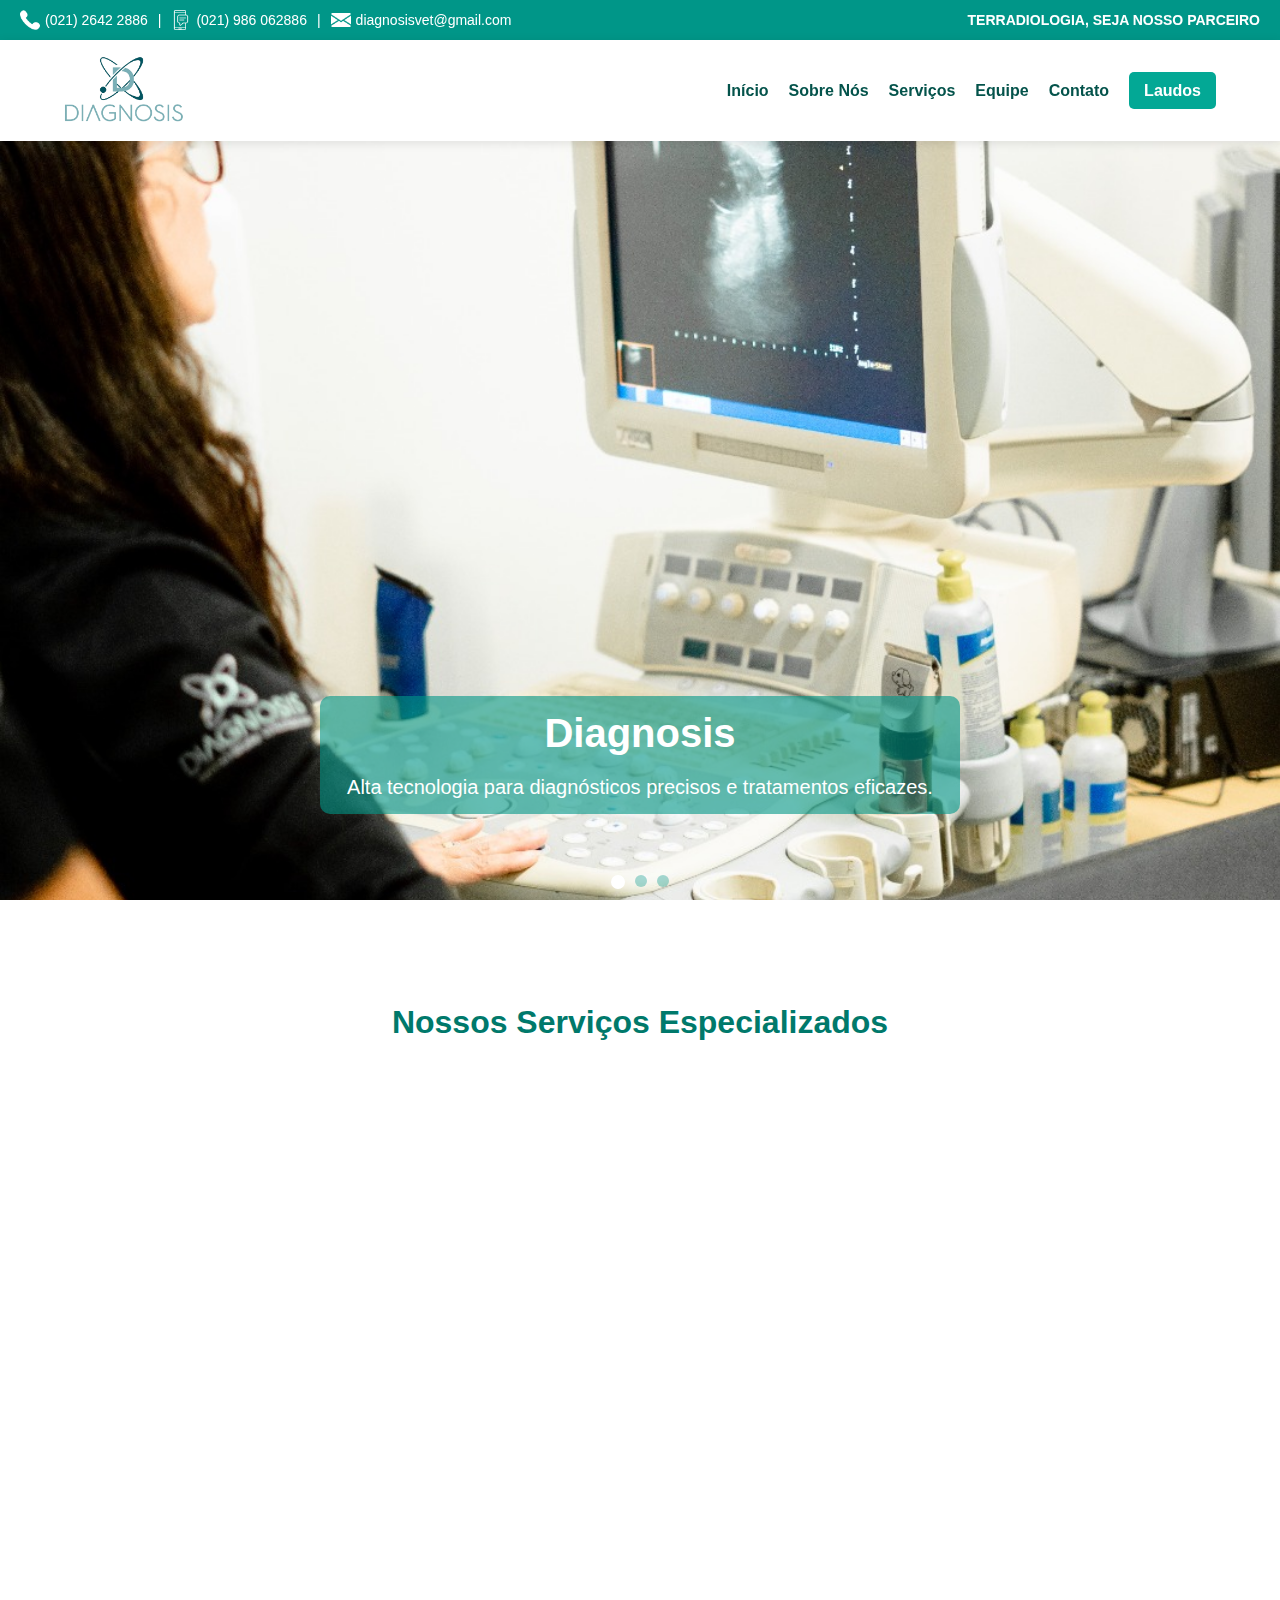
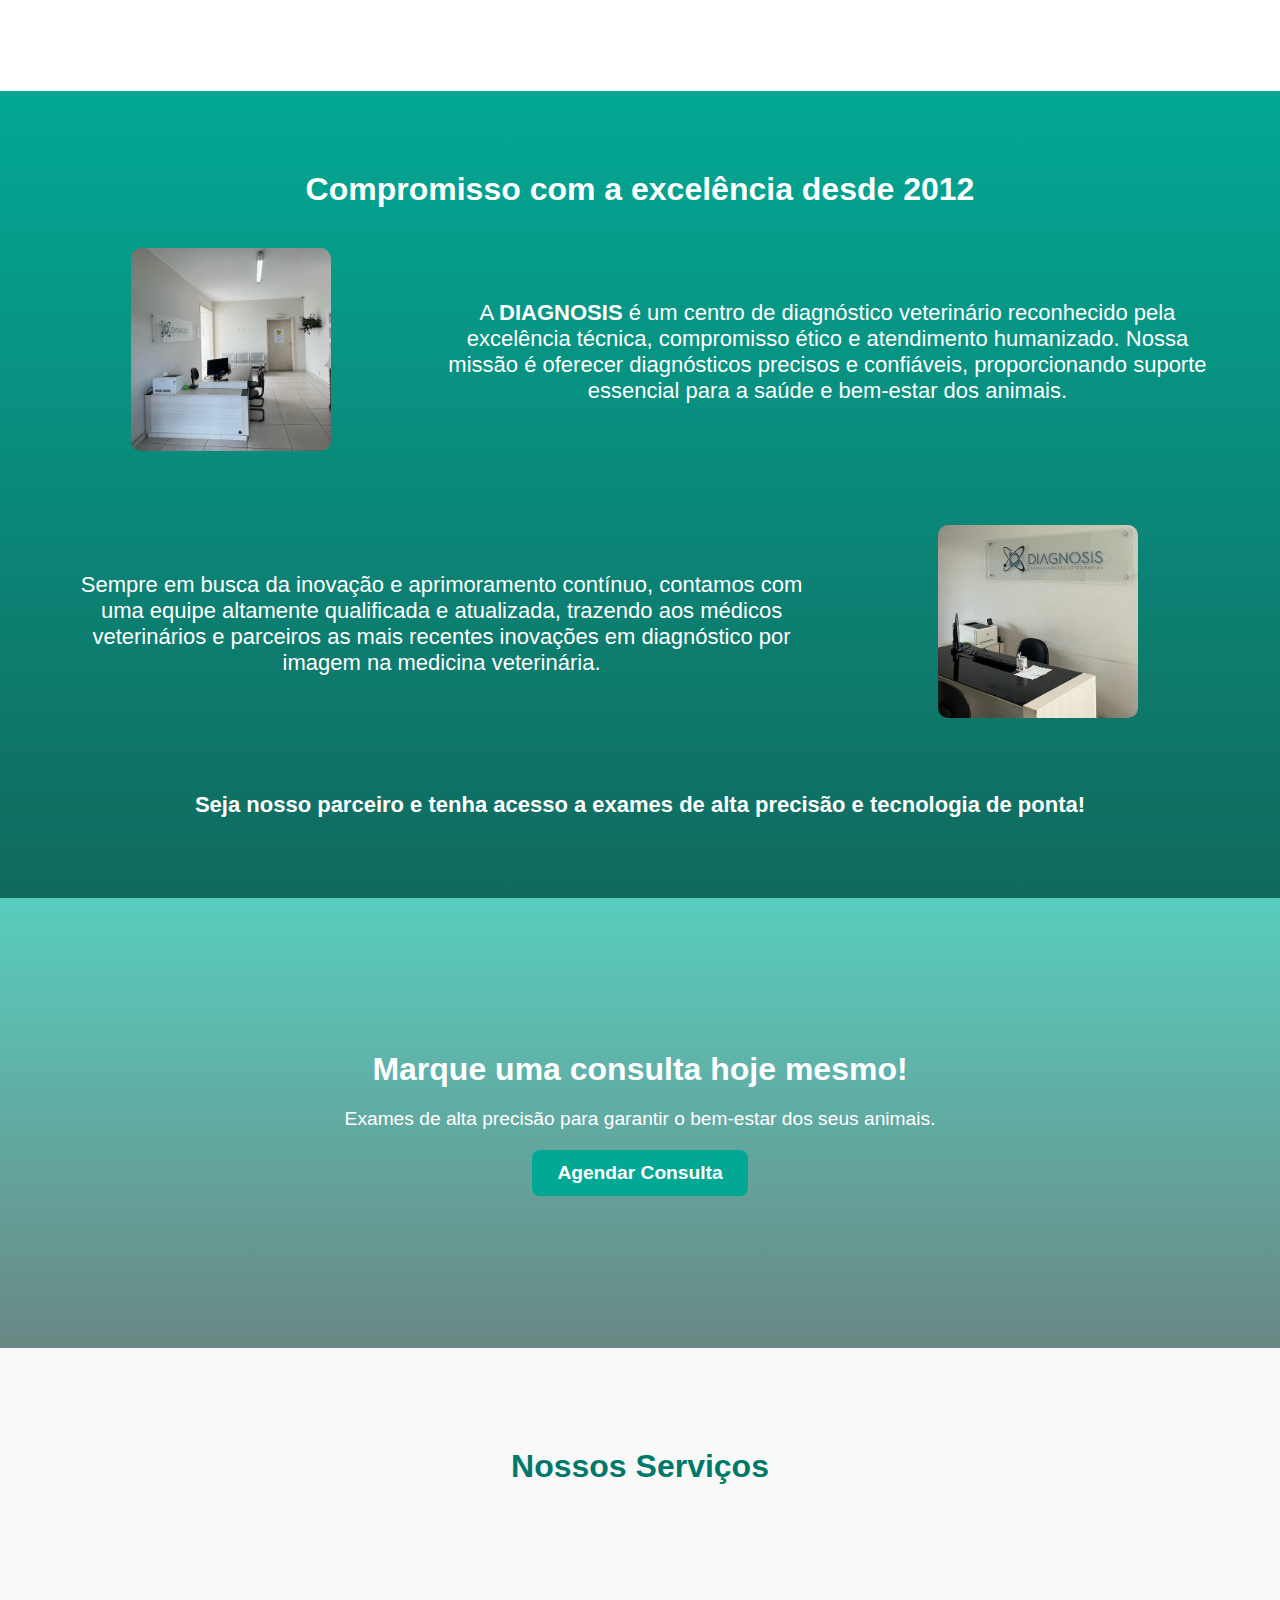
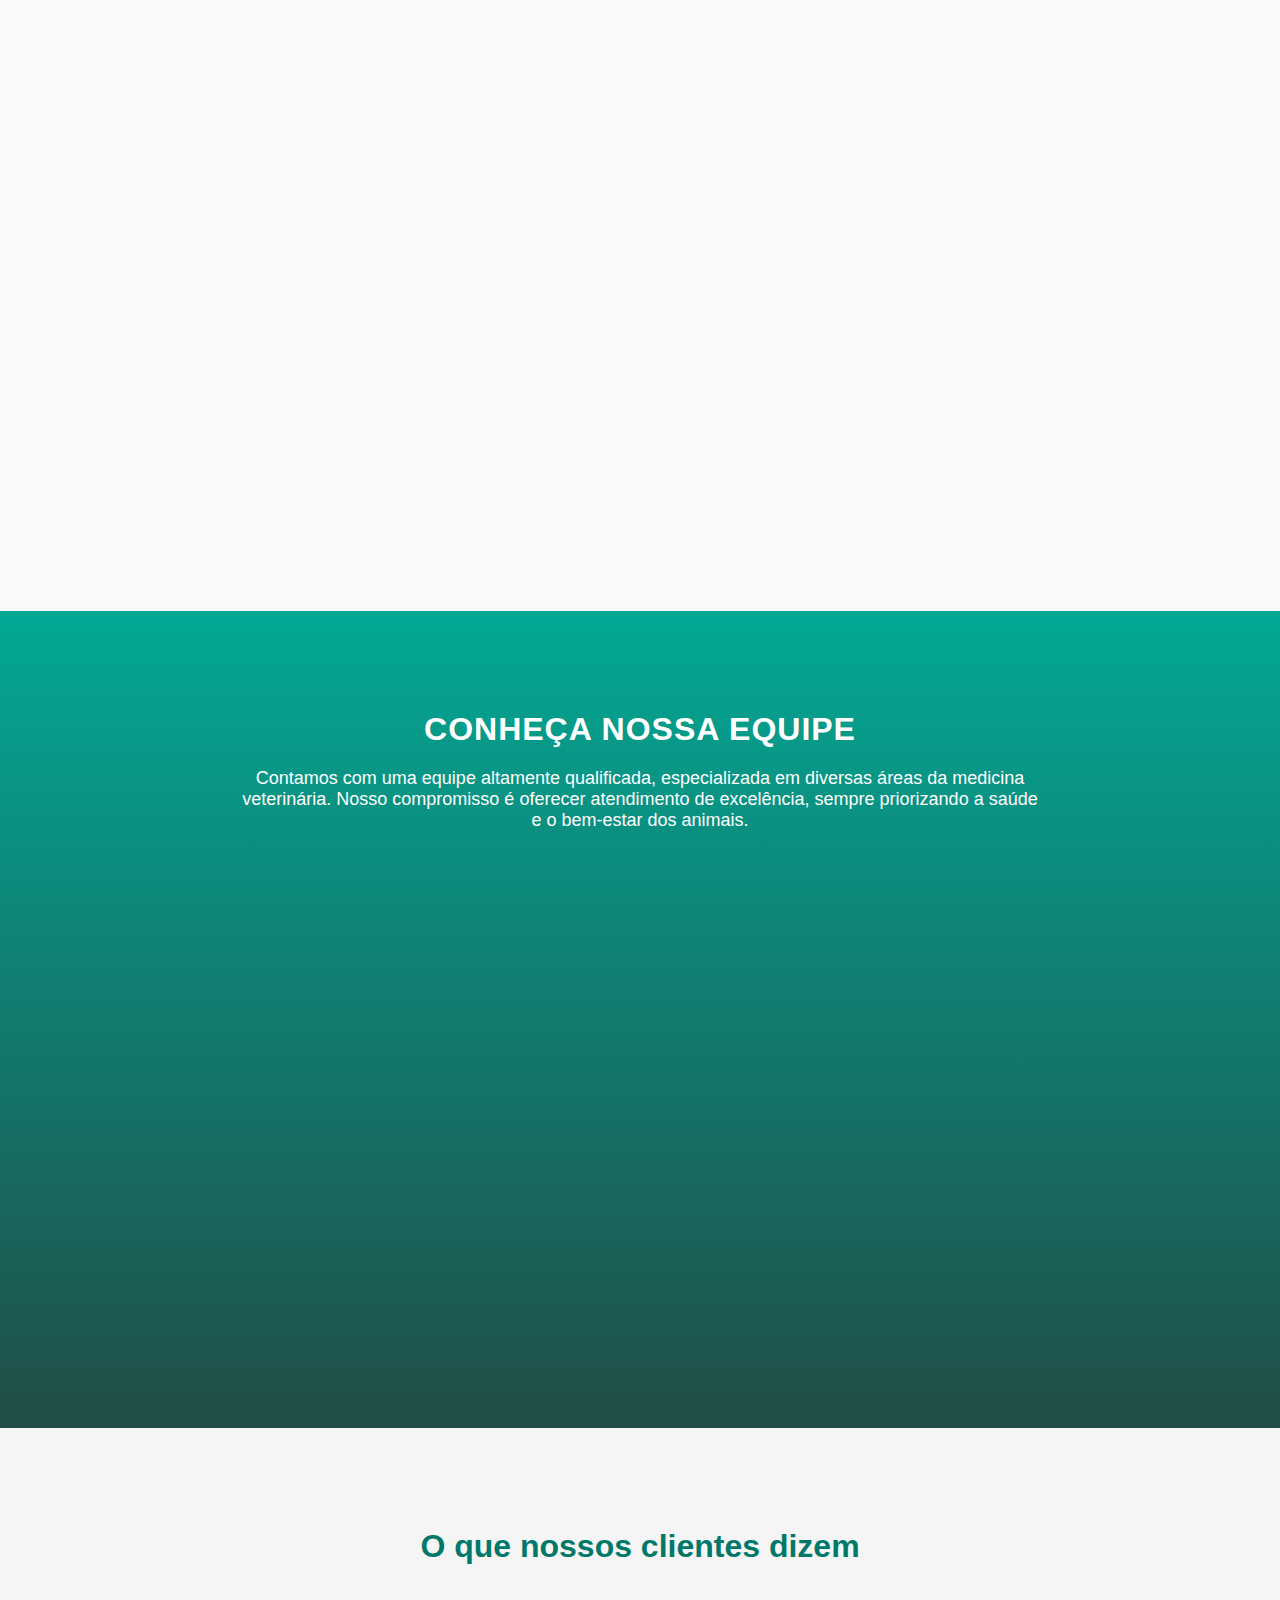
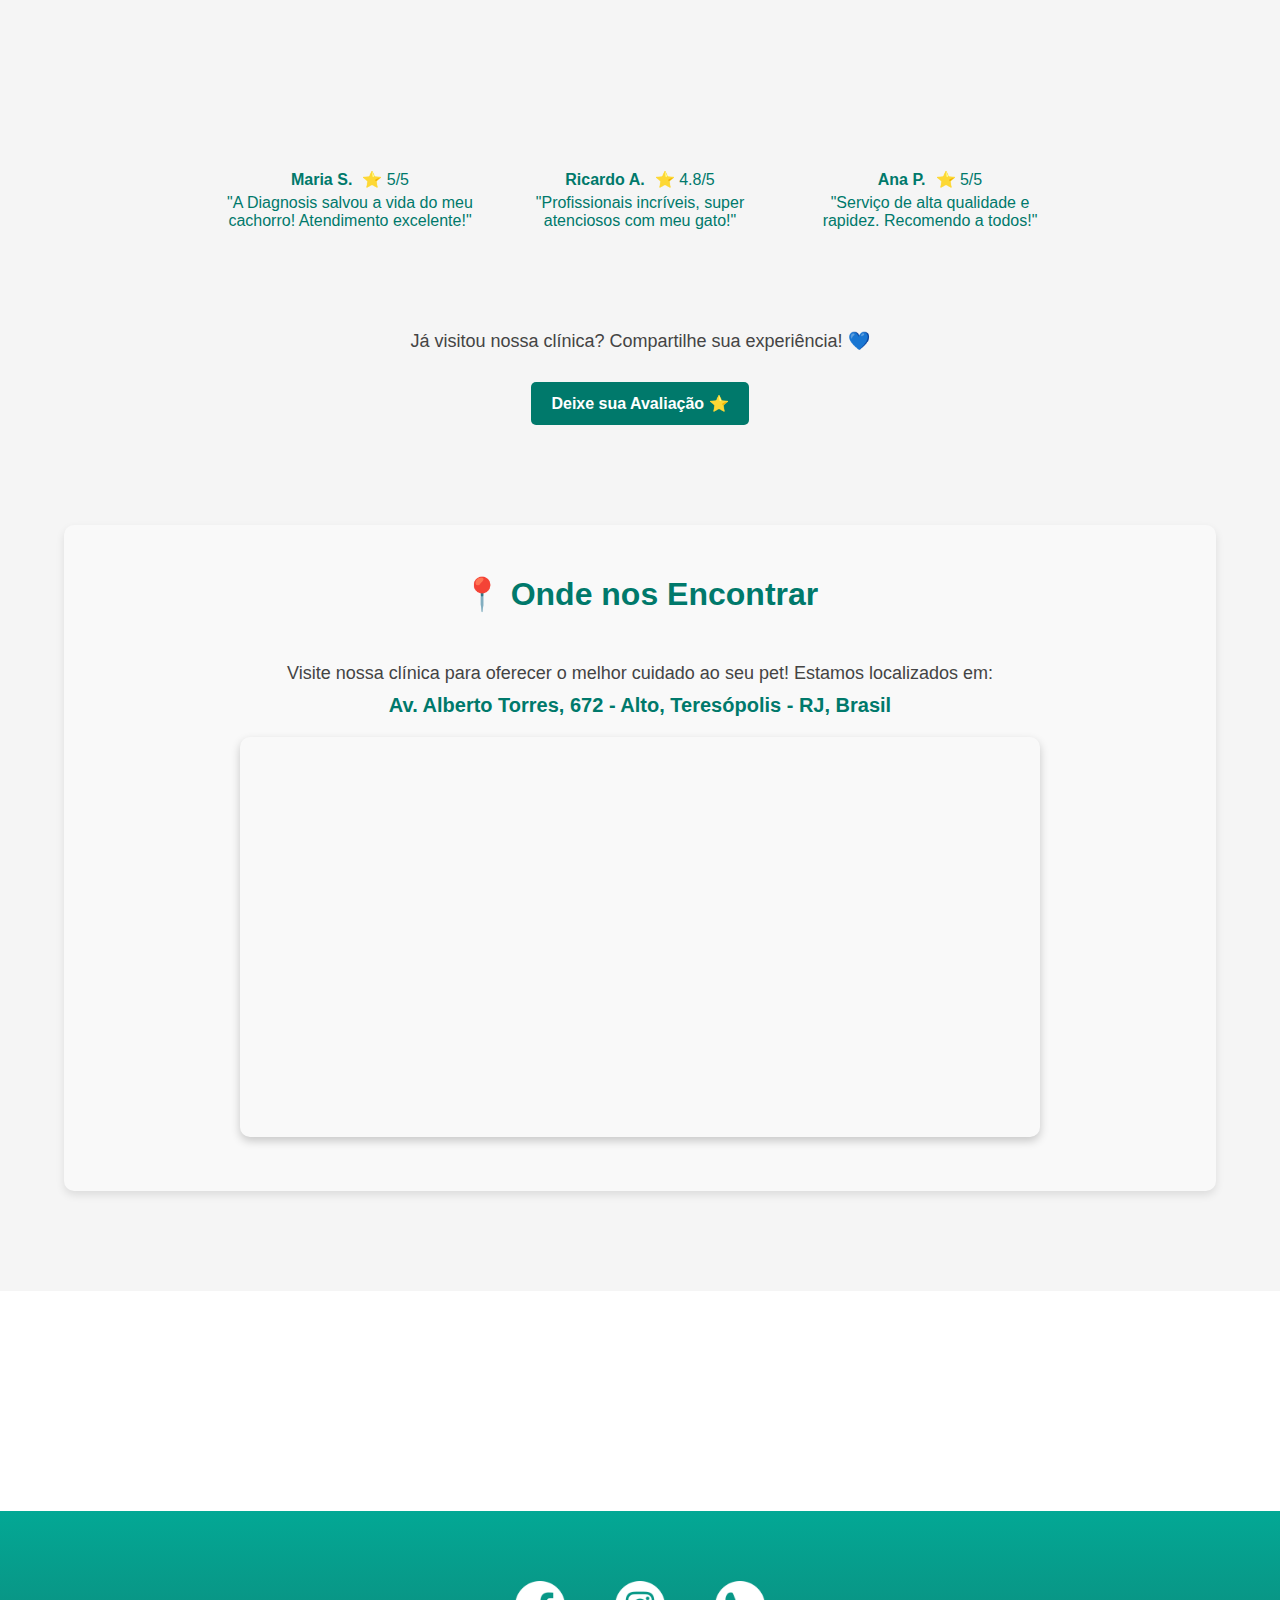
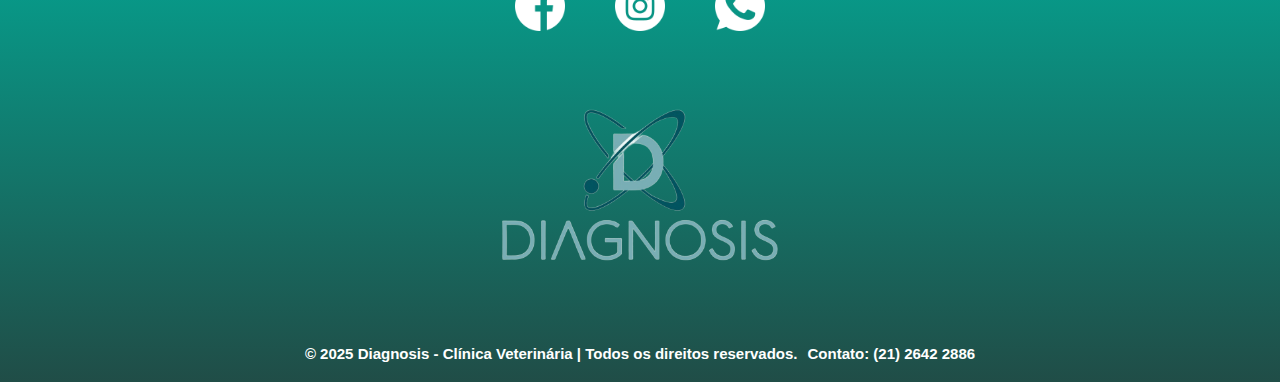
==== commit 12913bed: "modified css" ====
--- a/index.html
+++ b/index.html
@@ -223,31 +223,40 @@
     <section id="sobre">
       <h2>Compromisso com a excelência desde 2012</h2>
       <div class="container-sobre">
-        <p>
-          A <strong>DIAGNOSIS</strong> é um centro de diagnóstico veterinário
-          reconhecido pela excelência técnica, compromisso ético e atendimento
-          humanizado. Nossa missão é oferecer diagnósticos precisos e
-          confiáveis, proporcionando suporte essencial para a saúde e bem-estar
-          dos animais.
+        <div class="sobre-texto">
+          <p>
+            A <strong>DIAGNOSIS</strong> é um centro de diagnóstico veterinário 
+            reconhecido pela excelência técnica, compromisso ético e atendimento 
+            humanizado. Nossa missão é oferecer diagnósticos precisos e confiáveis, 
+            proporcionando suporte essencial para a saúde e bem-estar dos animais.
+          </p>
+        </div>
+        <div class="sobre-imagem">
+          <img src="assets/imgs/entrada3.jpeg" alt="Entrada da clínica">
+        </div>
+      </div>
+    
+      <div class="container-sobre invertido">
+        <div class="sobre-texto">
+          <p>
+            Sempre em busca da inovação e aprimoramento contínuo, contamos com uma
+            equipe altamente qualificada e atualizada, trazendo aos médicos veterinários
+            e parceiros as mais recentes inovações em diagnóstico por imagem na medicina
+            veterinária.
+          </p>
+        </div>
+        <div class="sobre-imagem">
+          <img src="assets/imgs/entrada2Mobile.jpeg" alt="Equipe da clínica">
+        </div>
+      </div>
+    
+      <div class="container-sobre chamado-parceiro">
+        <p class="parceiro">
+          Seja nosso parceiro e tenha acesso a exames de alta precisão e tecnologia de ponta!
         </p>
-        <img src="assets/imgs/entrada2.jpeg" alt="entrada da clinica" />
-      </div>
-      <div class="container-sobre">
-        <p>
-          Sempre em busca da inovação e aprimoramento contínuo, contamos com uma
-          equipe altamente qualificada e atualizada, trazendo aos médicos
-          veterinários e parceiros as mais recentes inovações em diagnóstico por
-          imagem na medicina veterinária.
-        </p>
-        <img src="assets/imgs/clinica2.webp" alt="equipe da clinica" />
-      </div>
-      <div class="container-sobre">
-        <p class="parceiro">
-          Seja nosso parceiro e tenha acesso a exames de alta precisão e
-          tecnologia de ponta!
-        </p>
-      </div>
-    </section>
+      </div>
+    </section>
+    
 
     <section class="parallax-section">
       <div class="parallax-content">
@@ -529,6 +538,5 @@
       </div>
     </footer>
     <script src="assets/js/script.js"></script>
-    <!-- <script src="assets/js/animation.js"></script> -->
   </body>
 </html>
--- a/assets/css/styles.css
+++ b/assets/css/styles.css
@@ -289,8 +289,7 @@
   max-width: 350px;
   min-height: 250px;
   box-shadow: 0 4px 8px rgba(0, 0, 0, 0.1);
-  transition: transform 0.8s ease-out, opacity 0.8s ease-out;
-  opacity: 0;
+  transition: transform 0.3s ease;
 }
 
 .servico-card:hover {
@@ -340,7 +339,6 @@
 
 /* Configuração geral da seção */
 .parallax-section {
-  margin-top: 200px;
   position: relative;
   width: 100%;
   height: 450px; /* Ajuste conforme necessário */
@@ -419,13 +417,20 @@
   transition: 1s;
 }
 
-.container-sobre img {
-  max-width: 100%;
-  width: clamp(200px, 30%, 300px);
+.sobre-imagem{
+  width: 100%;
+}
+
+.sobre-imagem img {
+  width: 100%;
+  width: clamp(200px, 30%, 400px);
   height: auto;
   border-radius: 10px;
   object-fit: cover;
 }
+
+
+
 
 .container-sobre p {
   font-size: clamp(20px, 3vw, 22px);
@@ -595,15 +600,12 @@
   padding: 20px;
   border-radius: 10px;
   box-shadow: 0px 4px 10px rgba(0, 0, 0, 0.1);
-  /* transition: transform 0.3s ease-in-out; */
+  transition: transform 0.3s ease-in-out;
   text-align: center;
   width: clamp(250px, 30%, 420px);
   position: relative;
   overflow: hidden;
   color: #00796b;
-  opacity: 0;
-  transform: translateY(100px);
-  transition: transform 0.8s ease-out, opacity 0.8s ease-out;
 }
 
 .equipe-item h3 {
@@ -819,7 +821,7 @@
 /* Seta animada */
 .seta-animada {
   position: absolute;
-  bottom: -100px;
+  bottom: -130px;
   left: calc(50% - 60px);
   animation: pulo 1s infinite ease-in-out;
 }
@@ -1118,46 +1120,69 @@
 }
 
 /* ANIMAÇÕES */
-/* Definições padrão para todos os cards */
-.servico-card,
+
+/* Estado inicial: invisível e deslocado para baixo */
+.servico-card {
+  opacity: 0;
+  transform: translateY(100px);
+  transition: transform 0.8s ease-out, opacity 0.8s ease-out;
+}
+
+/* Quando o card entra na tela, ele aparece e sobe */
+.servico-card.show {
+  opacity: 1;
+  transform: translateY(0);
+}
+
+/* Estado inicial: invisível e deslocado para baixo */
 .servico-item {
   opacity: 0;
+  transform: translateY(100px);
   transition: transform 0.8s ease-out, opacity 0.8s ease-out;
 }
 
-/* Animação para os elementos vindos da esquerda */
-.servico-card.left,
-.servico-item.left {
-  transform: translateX(-100px);
-}
-
-/* Animação para os elementos vindos da direita */
-.servico-card.right,
-.servico-item.right {
-  transform: translateX(100px);
-}
-
-/* Quando os elementos entram na tela */
-.servico-card.show,
+/* Quando o card entra na tela, ele aparece e sobe */
 .servico-item.show {
   opacity: 1;
-  transform: translateX(0);
-}
-
-/* Quando o card entra na tela */
+  transform: translateY(0);
+}
+
+/* Estado inicial: invisível e deslocado para baixo */
+.equipe-item {
+  opacity: 0;
+  transform: translateY(100px);
+  transition: transform 0.8s ease-out, opacity 0.8s ease-out;
+}
+
+/* Quando o card entra na tela, ele aparece e sobe */
 .equipe-item.show {
   opacity: 1;
   transform: translateY(0);
 }
 
+/* Estado inicial: invisível e deslocado para baixo */
 .review-circle {
   opacity: 0;
-  transform: scale(0.5);
-  transition: opacity 0.8s ease-out, transform 0.8s ease-out;
-}
-
-/* Quando a imagem entra na tela */
+  transform: translateY(100px);
+  transition: transform 0.8s ease-out, opacity 0.8s ease-out;
+}
+
+/* Quando a imagem entra na tela, ela aparece e sobe */
 .review-circle.show {
   opacity: 1;
-  transform: scale(1);
-}
+  transform: translateY(0);
+}
+
+/* Estado inicial: invisível e deslocado para baixo */
+.container-aviso {
+  opacity: 0;
+  transform: translateY(100px);
+  transition: transform 0.8s ease-out, opacity 0.8s ease-out;
+}
+
+/* Quando a seção entra na tela, ela aparece e sobe */
+.container-aviso.show {
+  opacity: 1;
+  transform: translateY(0);
+}
+
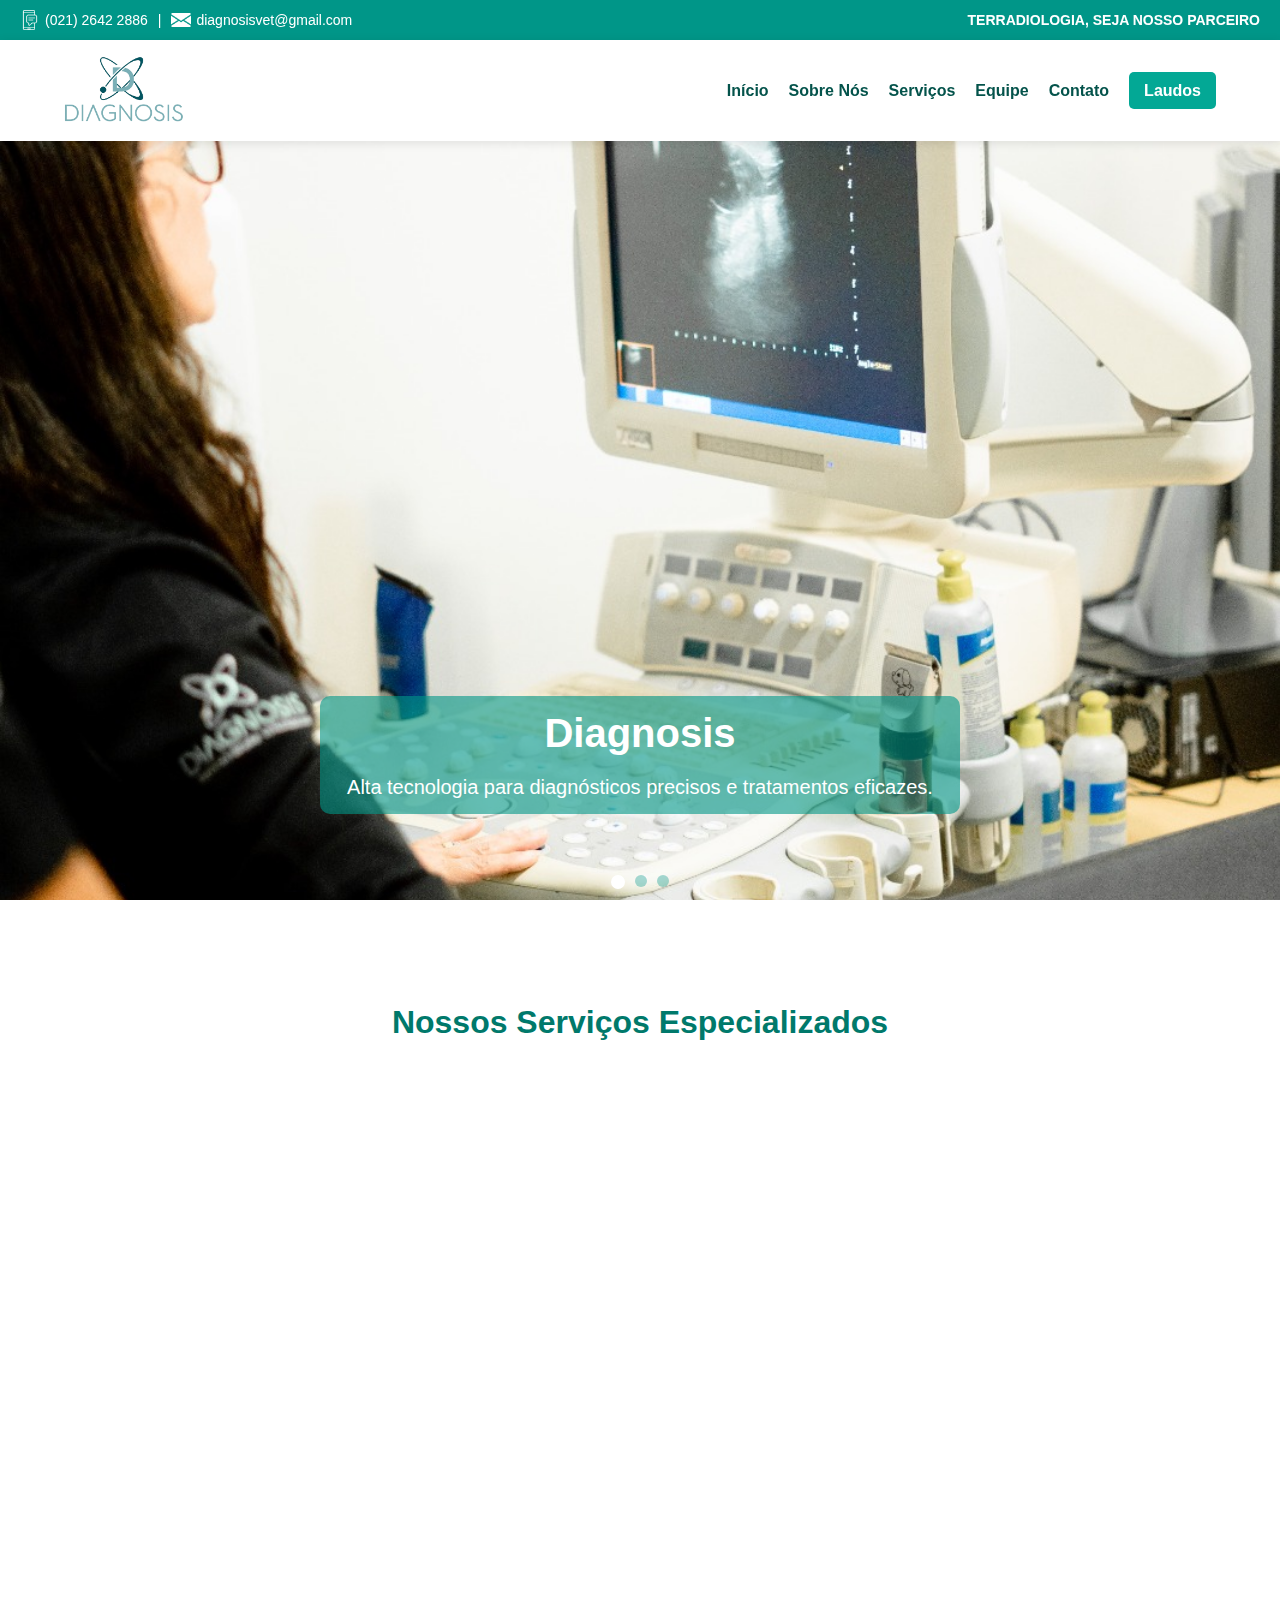
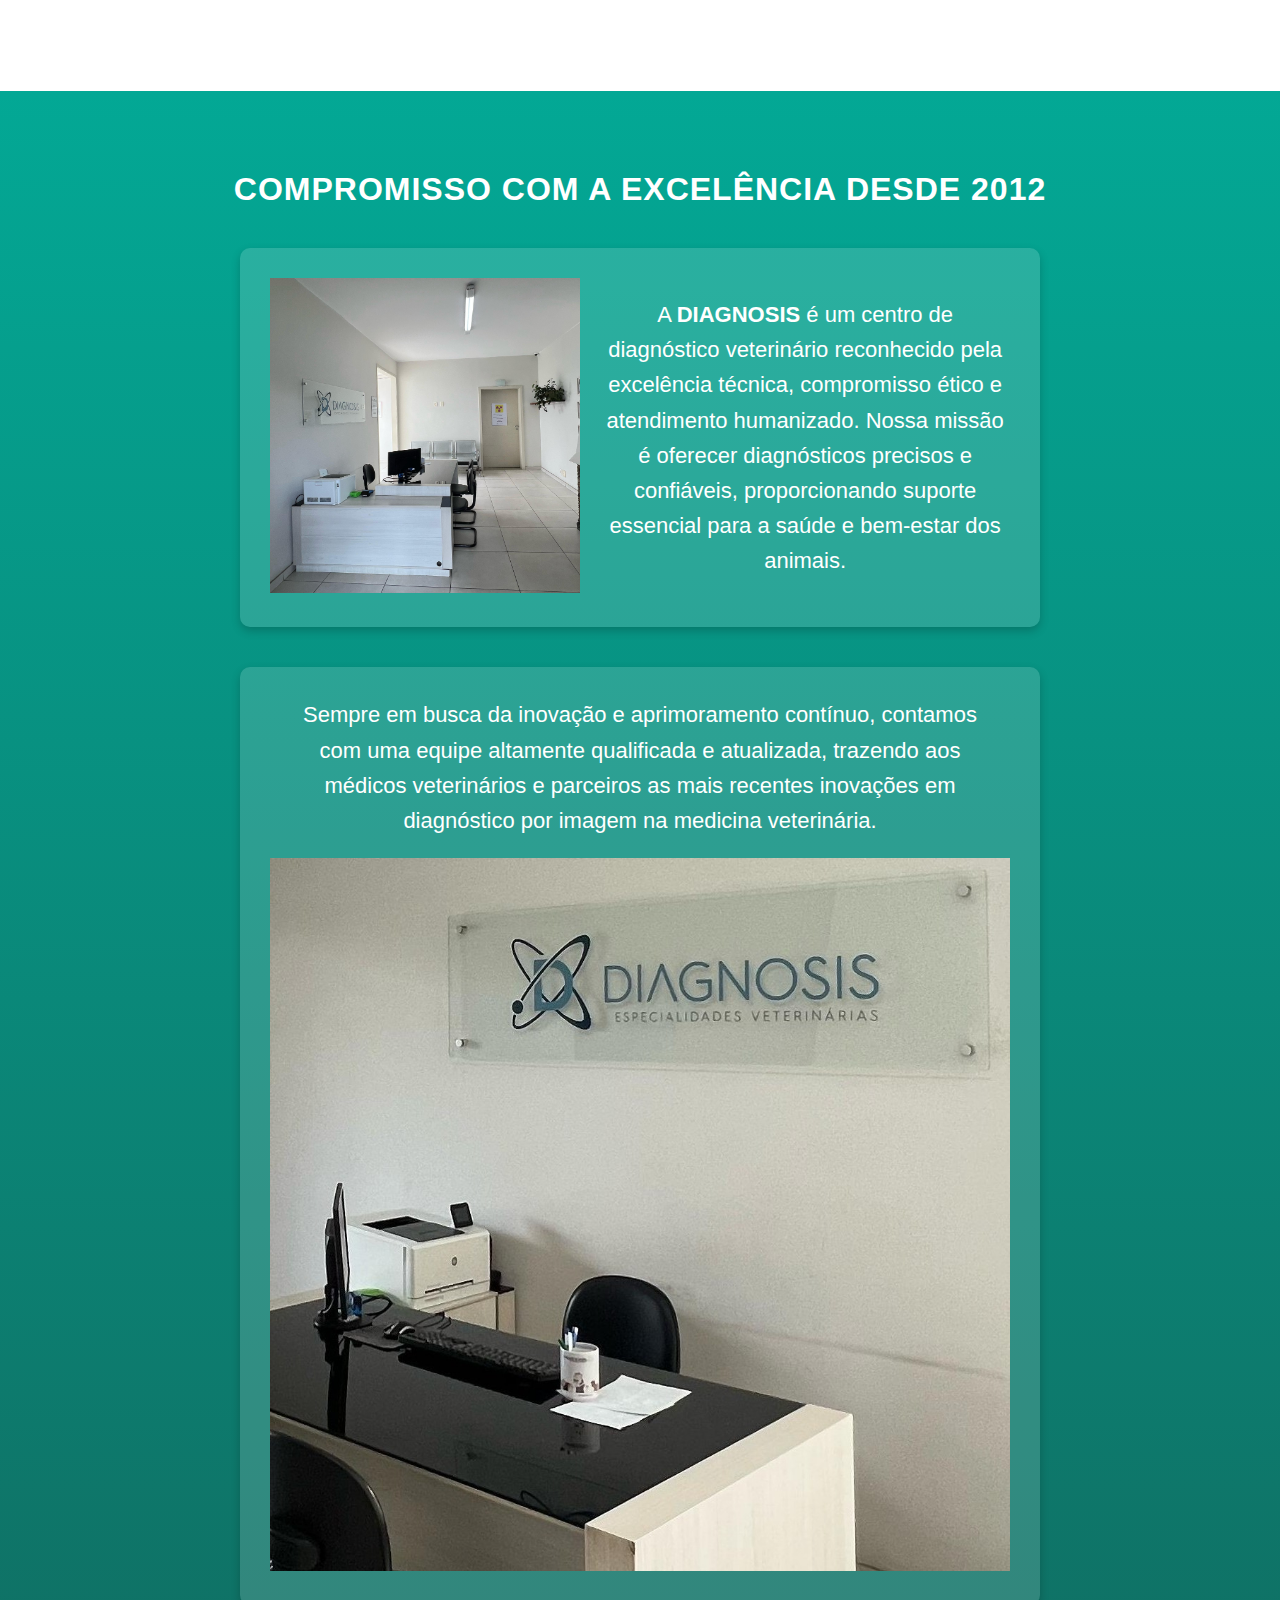
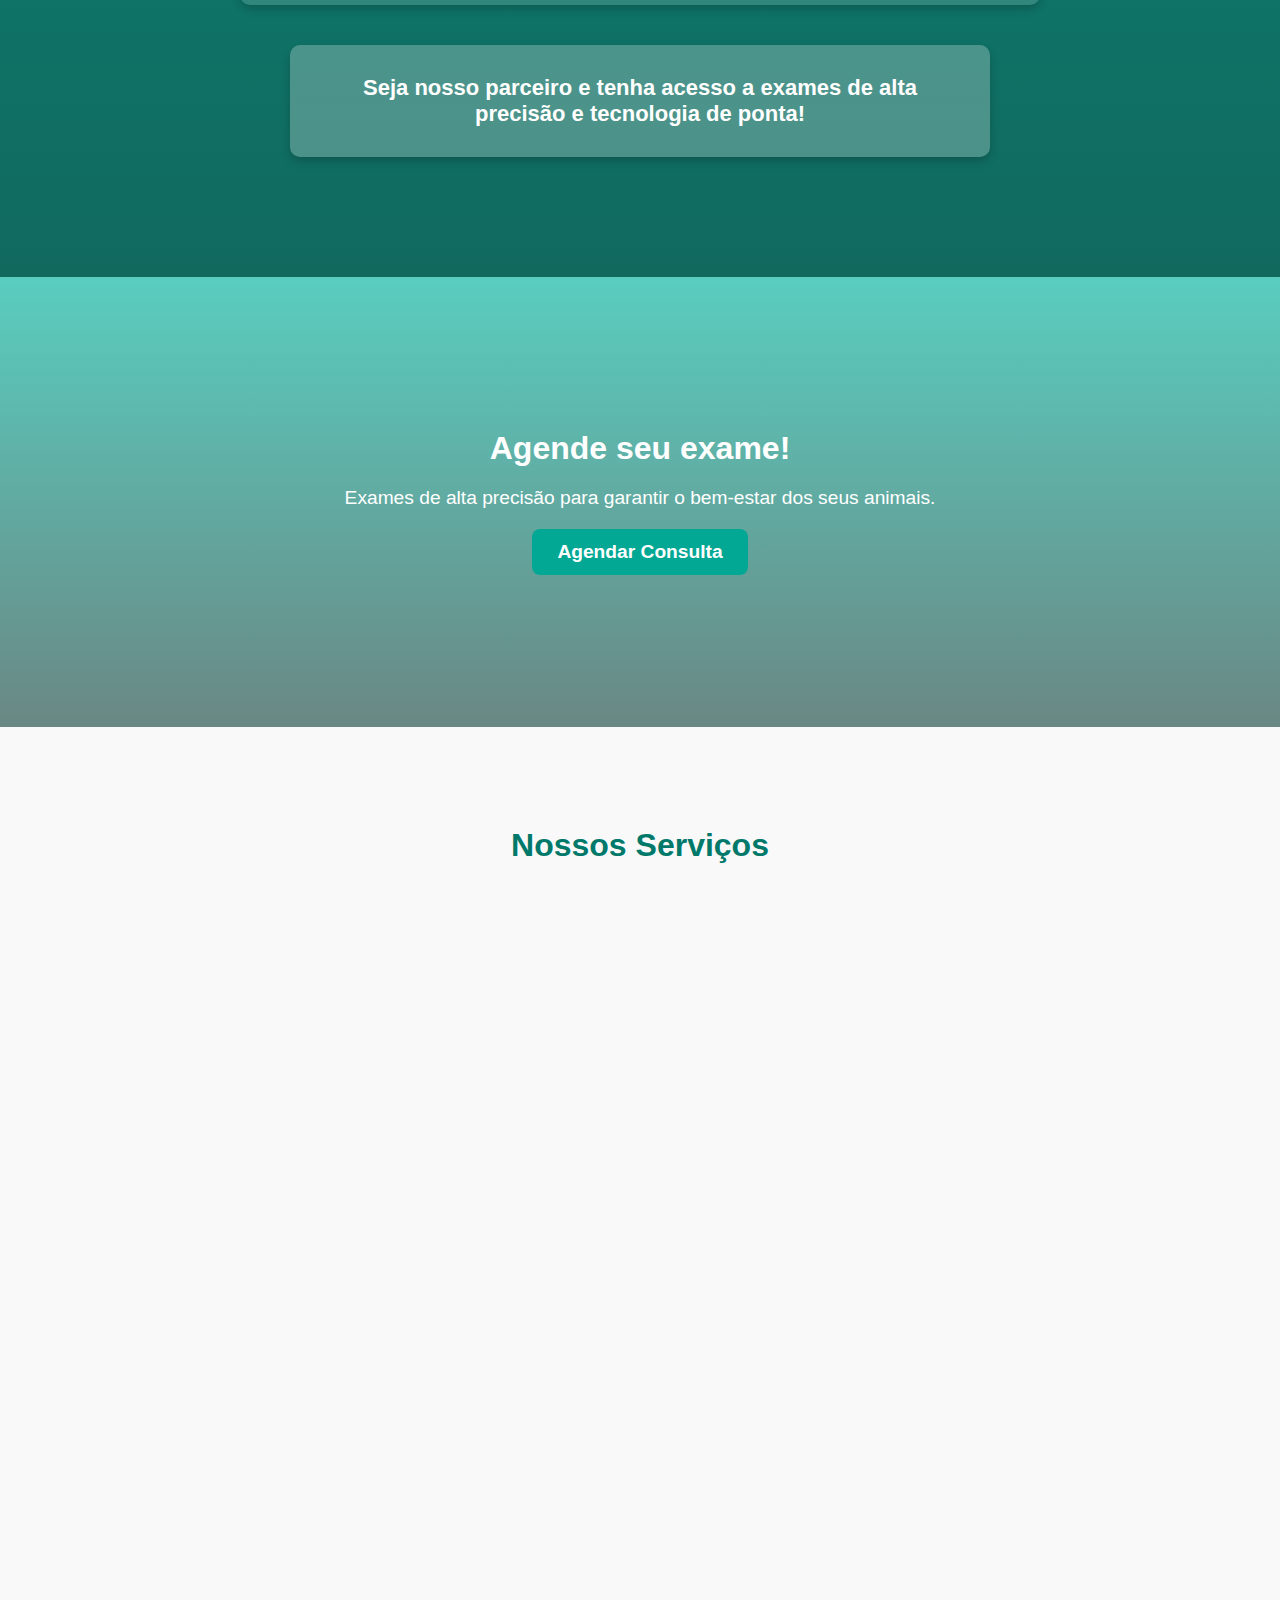
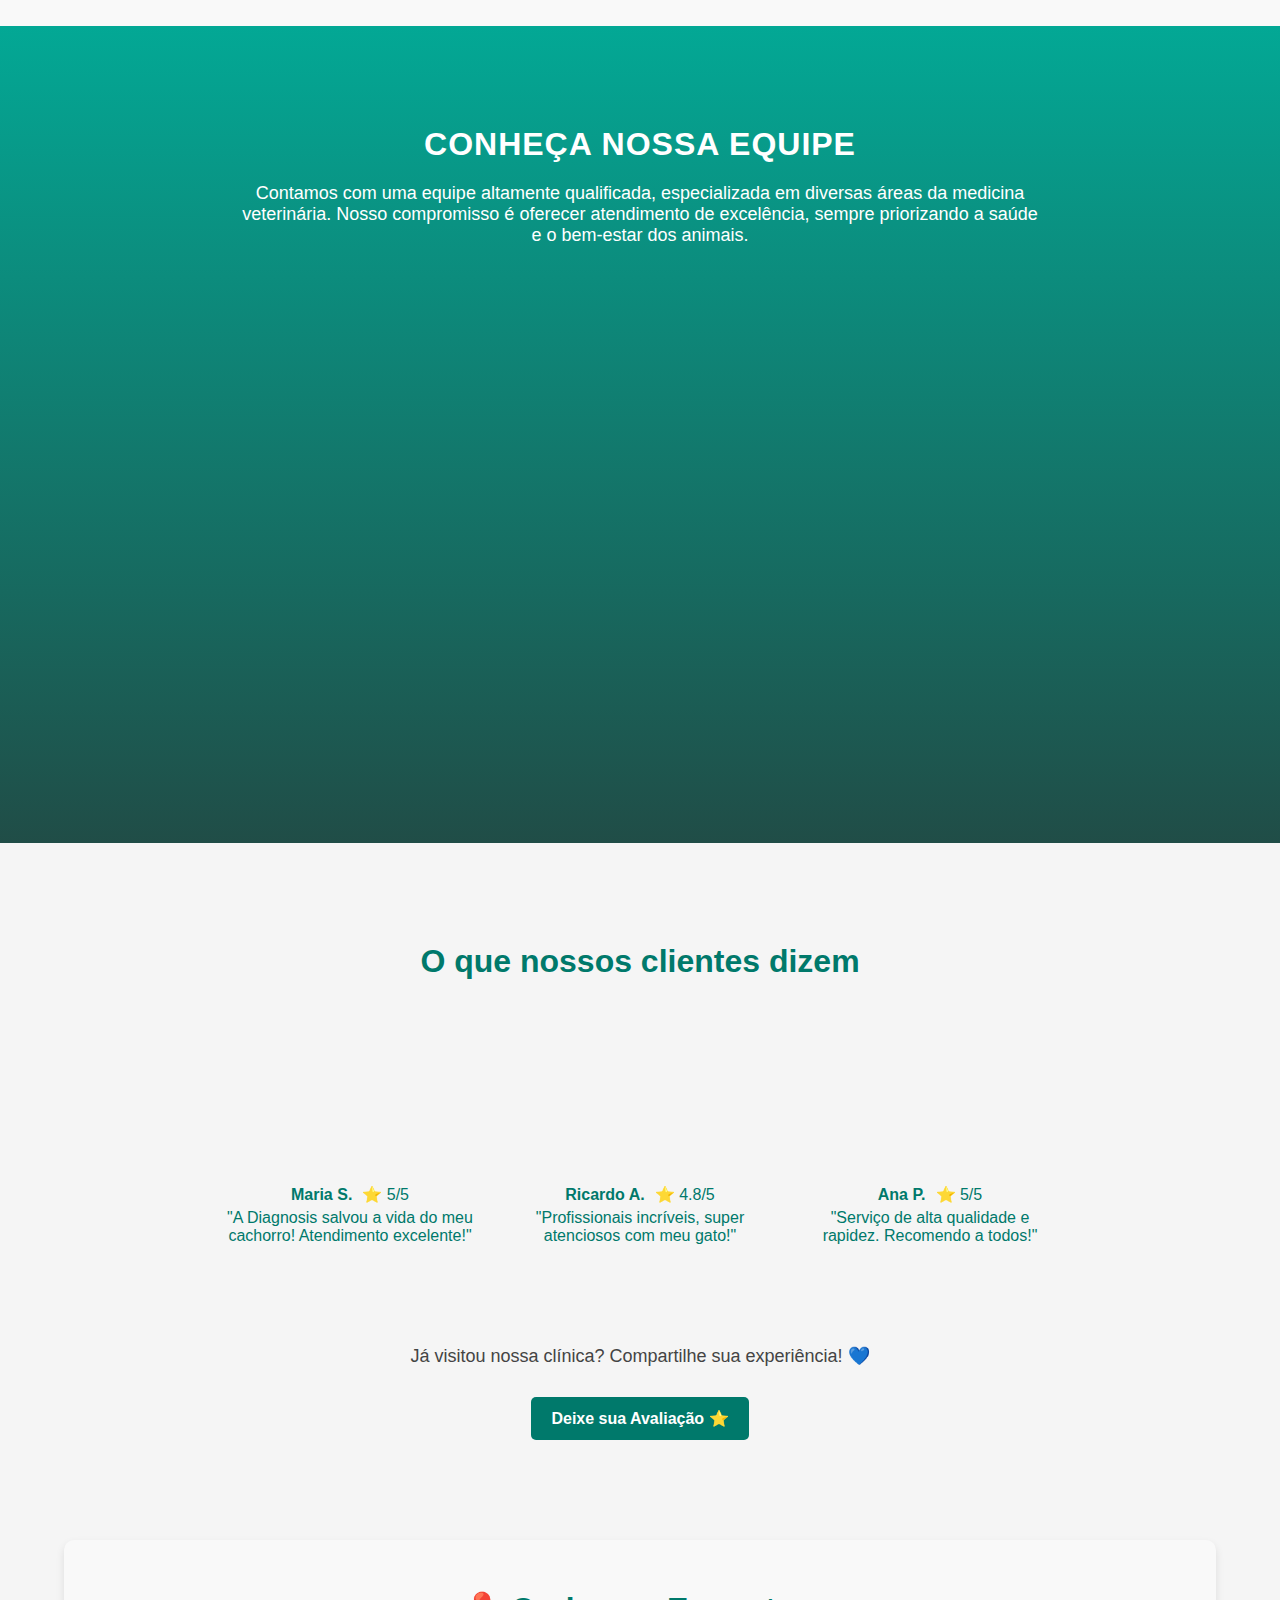
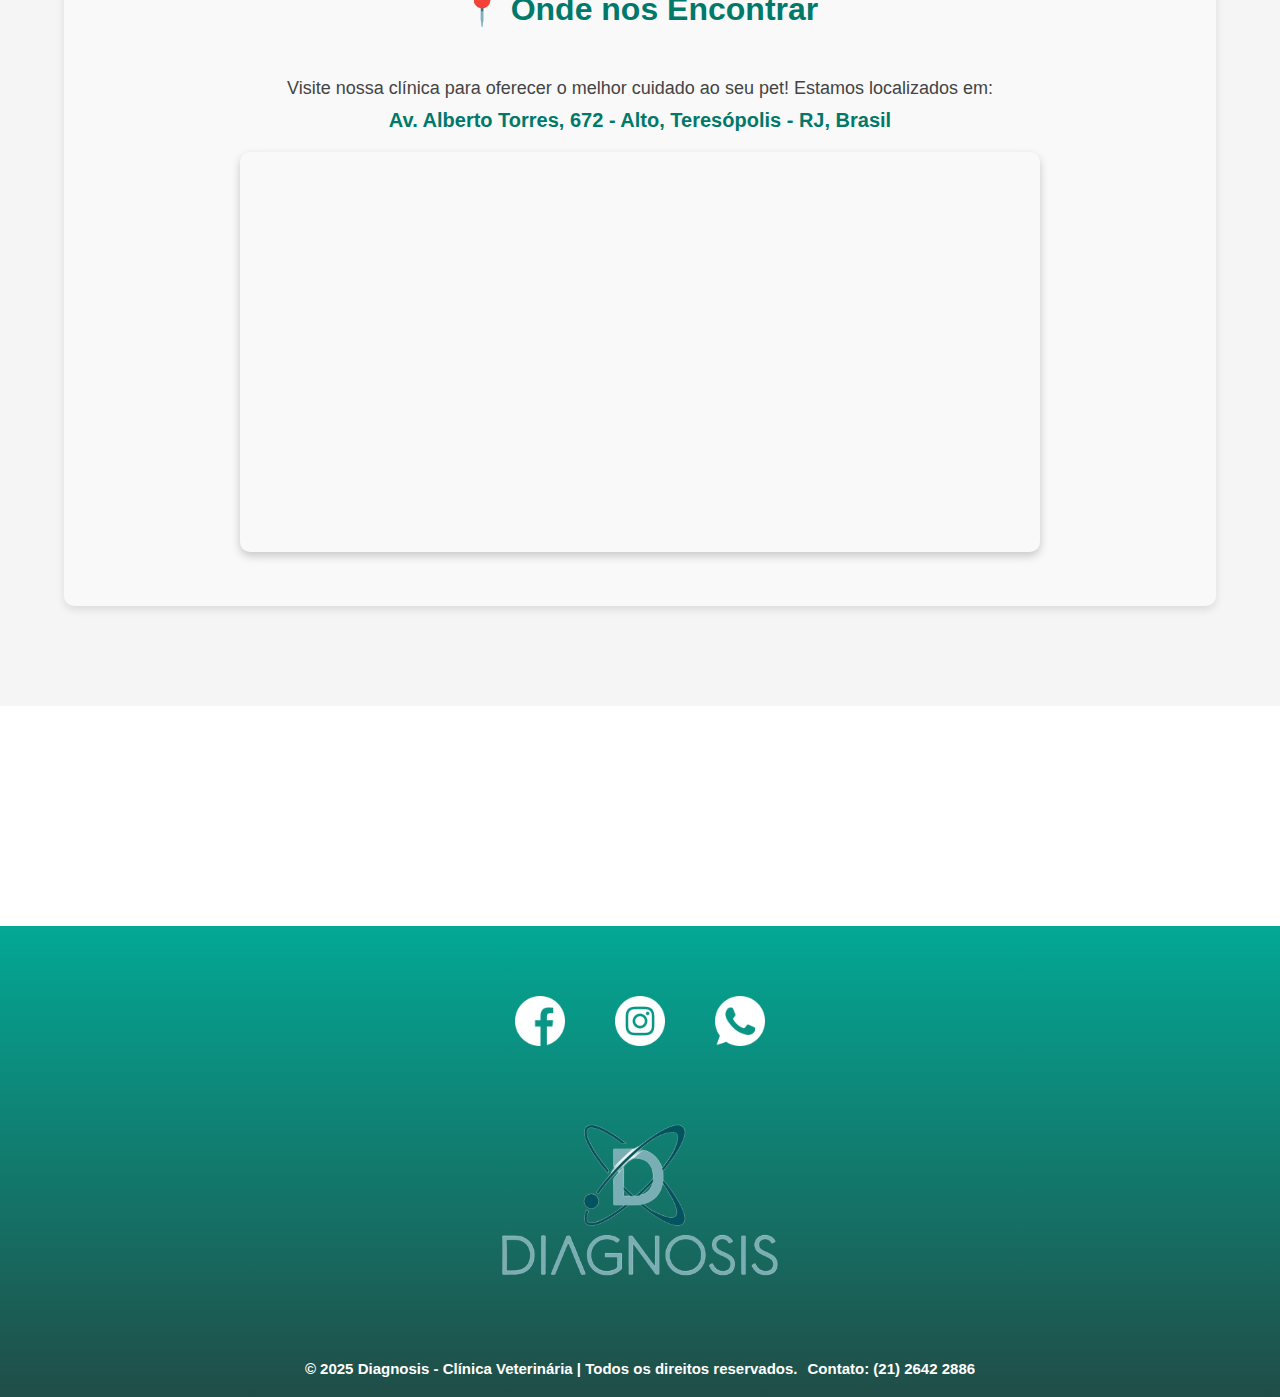
==== commit 4cc04775: "removed some archives and modified styles" ====
--- a/index.html
+++ b/index.html
@@ -15,24 +15,18 @@
       <!-- Header Superior com Contatos -->
       <div id="top-header">
         <div class="contact-info">
-          <div class="container-icon">
-            <img
-              class="icon"
-              src="assets/imgs/telefone.png"
-              alt="Ícone de telefone seguido pelo número da clínica"
-            />
-            (021) 2642 2886
-          </div>
+          <a href="tel:+552126422886">
+            <div class="container-icon">
+              <img
+                class="icon"
+                src="assets/imgs/sms.png"
+                alt="Ícone de telefone seguido pelo número da clínica"
+              />
+              (021) 2642 2886
+            </div>
+          </a>
           |
-          <div class="container-icon">
-            <img
-              class="icon"
-              src="assets/imgs/sms.png"
-              alt="celular da cliníca"
-            />
-            (021) 986 062886
-          </div>
-          |
+
           <div class="container-icon">
             <img
               class="icon"
@@ -76,7 +70,6 @@
               onkeydown="handleKeyPress(event)"
             />
           </nav>
-          <!-- Botão do menu hambúrguer -->
         </div>
       </header>
     </div>
@@ -225,42 +218,43 @@
       <div class="container-sobre">
         <div class="sobre-texto">
           <p>
-            A <strong>DIAGNOSIS</strong> é um centro de diagnóstico veterinário 
-            reconhecido pela excelência técnica, compromisso ético e atendimento 
-            humanizado. Nossa missão é oferecer diagnósticos precisos e confiáveis, 
-            proporcionando suporte essencial para a saúde e bem-estar dos animais.
+            A <strong>DIAGNOSIS</strong> é um centro de diagnóstico veterinário
+            reconhecido pela excelência técnica, compromisso ético e atendimento
+            humanizado. Nossa missão é oferecer diagnósticos precisos e
+            confiáveis, proporcionando suporte essencial para a saúde e
+            bem-estar dos animais.
           </p>
         </div>
         <div class="sobre-imagem">
-          <img src="assets/imgs/entrada3.jpeg" alt="Entrada da clínica">
-        </div>
-      </div>
-    
+          <img src="assets/imgs/entrada3.jpeg" alt="Entrada da clínica" />
+        </div>
+      </div>
+
       <div class="container-sobre invertido">
         <div class="sobre-texto">
           <p>
-            Sempre em busca da inovação e aprimoramento contínuo, contamos com uma
-            equipe altamente qualificada e atualizada, trazendo aos médicos veterinários
-            e parceiros as mais recentes inovações em diagnóstico por imagem na medicina
-            veterinária.
+            Sempre em busca da inovação e aprimoramento contínuo, contamos com
+            uma equipe altamente qualificada e atualizada, trazendo aos médicos
+            veterinários e parceiros as mais recentes inovações em diagnóstico
+            por imagem na medicina veterinária.
           </p>
         </div>
         <div class="sobre-imagem">
-          <img src="assets/imgs/entrada2Mobile.jpeg" alt="Equipe da clínica">
-        </div>
-      </div>
-    
+          <img src="assets/imgs/entrada2Mobile.jpeg" alt="Equipe da clínica" />
+        </div>
+      </div>
+
       <div class="container-sobre chamado-parceiro">
         <p class="parceiro">
-          Seja nosso parceiro e tenha acesso a exames de alta precisão e tecnologia de ponta!
+          Seja nosso parceiro e tenha acesso a exames de alta precisão e
+          tecnologia de ponta!
         </p>
       </div>
     </section>
-    
 
     <section class="parallax-section">
       <div class="parallax-content">
-        <h2>Marque uma consulta hoje mesmo!</h2>
+        <h2>Agende seu exame!</h2>
         <p>
           Exames de alta precisão para garantir o bem-estar dos seus animais.
         </p>
@@ -318,14 +312,18 @@
           <img src="assets/imgs/ultrassom.png" alt="Ícone Ultrassonografia" />
           <h3>Ultrassonografia</h3>
           <p>
-            Procedimentos minimamente invasivos para análise do sistema
-            digestivo, como colonoscopia e rinoscopia.
+            Doppler velocimétrico, Punções guiadas para assertividade
+            diagnóstica, Acompanhamento gestacional.
           </p>
         </div>
         <div class="servico-item">
           <img src="assets/imgs/endoscopia.png" alt="Ícone Endoscopia" />
           <h3>Endoscopia</h3>
-          <p>Colonoscopia, rinoscopia e exames digestivos avançados.</p>
+          <p>Endoscopia Digestiva Alta, Colonoscopia, Rinoscopia</p>
+          <p>
+            Procedimentos minimamente invasivos para retirada de corpo estranho
+            e avaliação do trato gastrointestinal
+          </p>
         </div>
       </div>
     </section>
@@ -387,7 +385,7 @@
         <div class="review">
           <div class="review-circle">
             <img
-              src="assets/imgs/cliente7.webp"
+              src="assets/imgs/cliente8.jpg"
               alt="Foto de Maria S."
               class="review-img"
             />
@@ -407,7 +405,7 @@
         <div class="review">
           <div class="review-circle">
             <img
-              src="assets/imgs/cliente5.webp"
+              src="assets/imgs/cliente9.png"
               alt="Foto de Ricardo A."
               class="review-img"
             />
@@ -424,7 +422,7 @@
         <div class="review">
           <div class="review-circle">
             <img
-              src="assets/imgs/cliente6.webp"
+              src="assets/imgs/cliente10.jpg"
               alt="Foto de Ana P."
               class="review-img"
             />
--- a/assets/css/styles.css
+++ b/assets/css/styles.css
@@ -398,6 +398,7 @@
 }
 
 /* Sobre a clínica */
+/* SEÇÃO SOBRE - LAYOUT MODERNO */
 #sobre {
   text-align: center;
   padding: 80px 5%;
@@ -405,29 +406,71 @@
   color: white;
 }
 
-.parceiro {
-  font-weight: 600;
-}
+/* TÍTULO PRINCIPAL */
+#sobre h2 {
+  font-size: 2em;
+  font-weight: bold;
+  margin-bottom: 30px;
+  text-transform: uppercase;
+  letter-spacing: 1px;
+}
+
+/* CONTAINERS DOS TEXTOS */
 .container-sobre {
   display: flex;
-  align-items: center;
-  justify-content: center;
-  margin-top: 70px;
-  gap: 40px;
-  transition: 1s;
-}
-
-.sobre-imagem{
-  width: 100%;
-}
-
-.sobre-imagem img {
-  width: 100%;
-  width: clamp(200px, 30%, 400px);
-  height: auto;
+  flex-direction: column;
+  align-items: center;
+  gap: 20px;
+  max-width: 800px;
+  margin: 0 auto 40px;
+  padding: 30px;
   border-radius: 10px;
-  object-fit: cover;
-}
+  background: rgba(255, 255, 255, 0.15);
+  box-shadow: 0px 4px 10px rgba(0, 0, 0, 0.2);
+  transition: transform 0.3s ease-in-out, background 0.3s ease-in-out;
+}
+
+/* EFEITO AO PASSAR O MOUSE */
+.container-sobre:hover {
+  transform: scale(1.02);
+  background: rgba(255, 255, 255, 0.25);
+}
+
+/* ESTILO DOS PARÁGRAFOS */
+.sobre-texto {
+  font-size: 1.2em;
+  line-height: 1.6;
+  text-align: center;
+  max-width: 700px;
+}
+
+/* CHAMADO FINAL PARA PARCEIROS */
+.chamado-parceiro {
+  background: rgba(255, 255, 255, 0.25);
+  padding: 30px;
+  font-size: 1.4em;
+  font-weight: bold;
+  text-align: center;
+  border-radius: 10px;
+  max-width: 700px;
+}
+
+/* RESPONSIVIDADE PARA MOBILE */
+@media (max-width: 768px) {
+  .container-sobre {
+    padding: 20px;
+  }
+
+  .sobre-texto {
+    font-size: 1.1em;
+    max-width: 90%;
+  }
+
+  .chamado-parceiro {
+    font-size: 1.2em;
+  }
+}
+
 
 
 
@@ -704,12 +747,6 @@
 }
 
 #depoimentos h2 {
-  font-size: 2.5em;
-  color: #00796b;
-  margin-bottom: 50px;
-}
-
-#depoimentos h2 {
   font-size: 2em;
   color: #00796b;
   margin-bottom: 50px;
@@ -763,7 +800,7 @@
   width: 100px;
   height: 100px;
   border-radius: 50%;
-  object-fit: fill;
+  object-fit: unset;
   border: 3px solid white;
 }
 
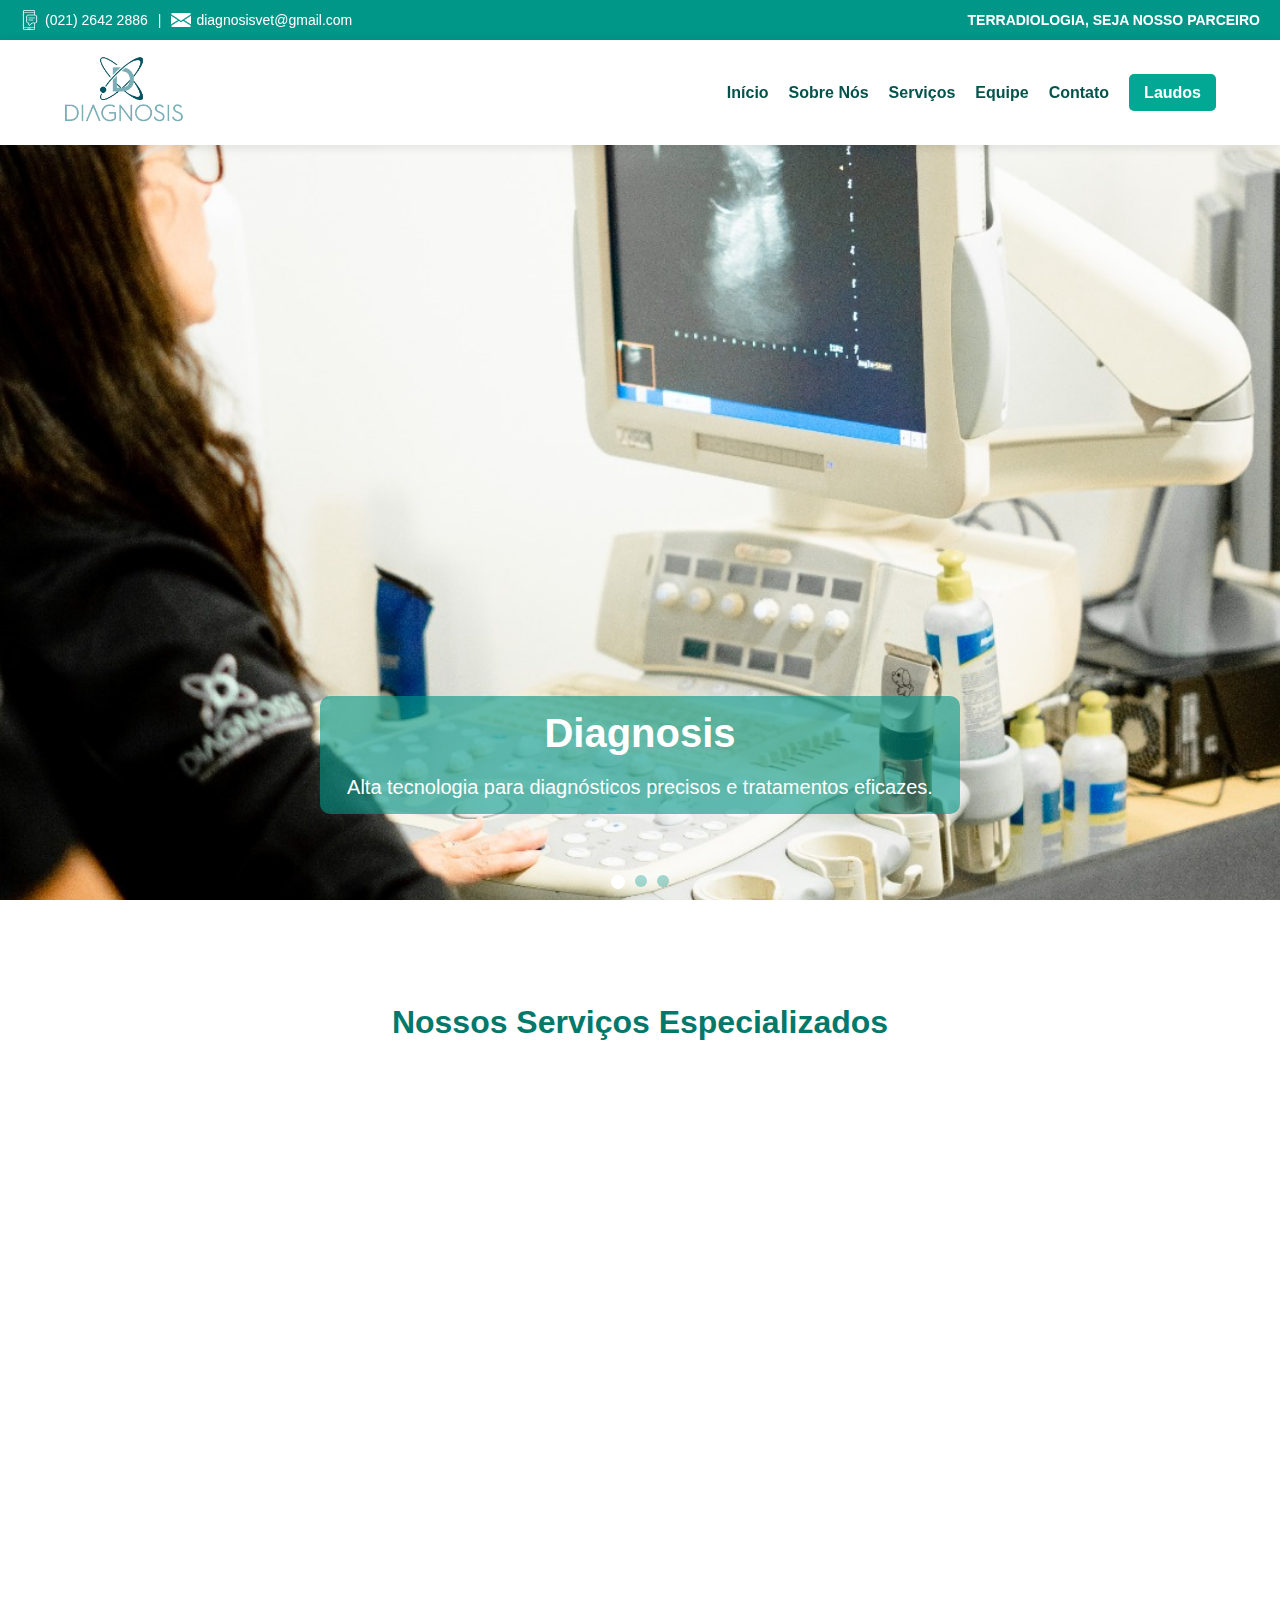
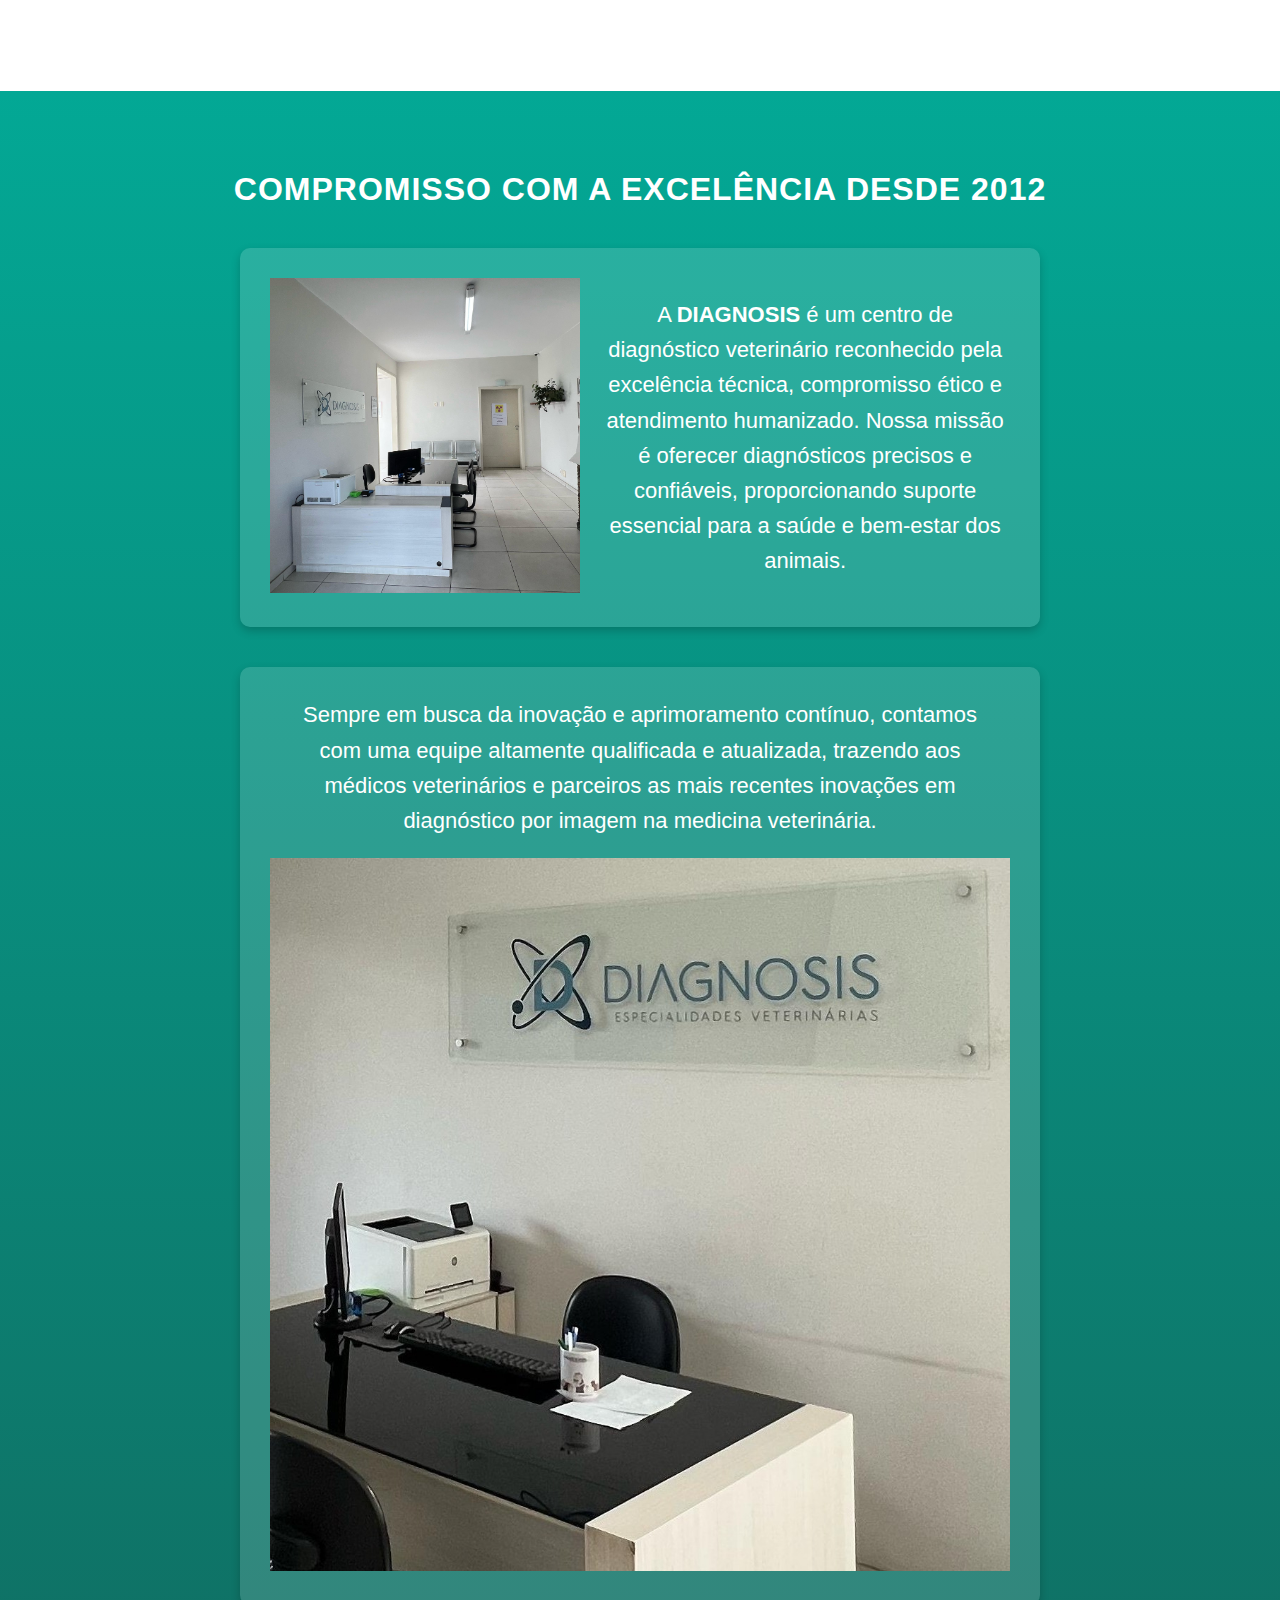
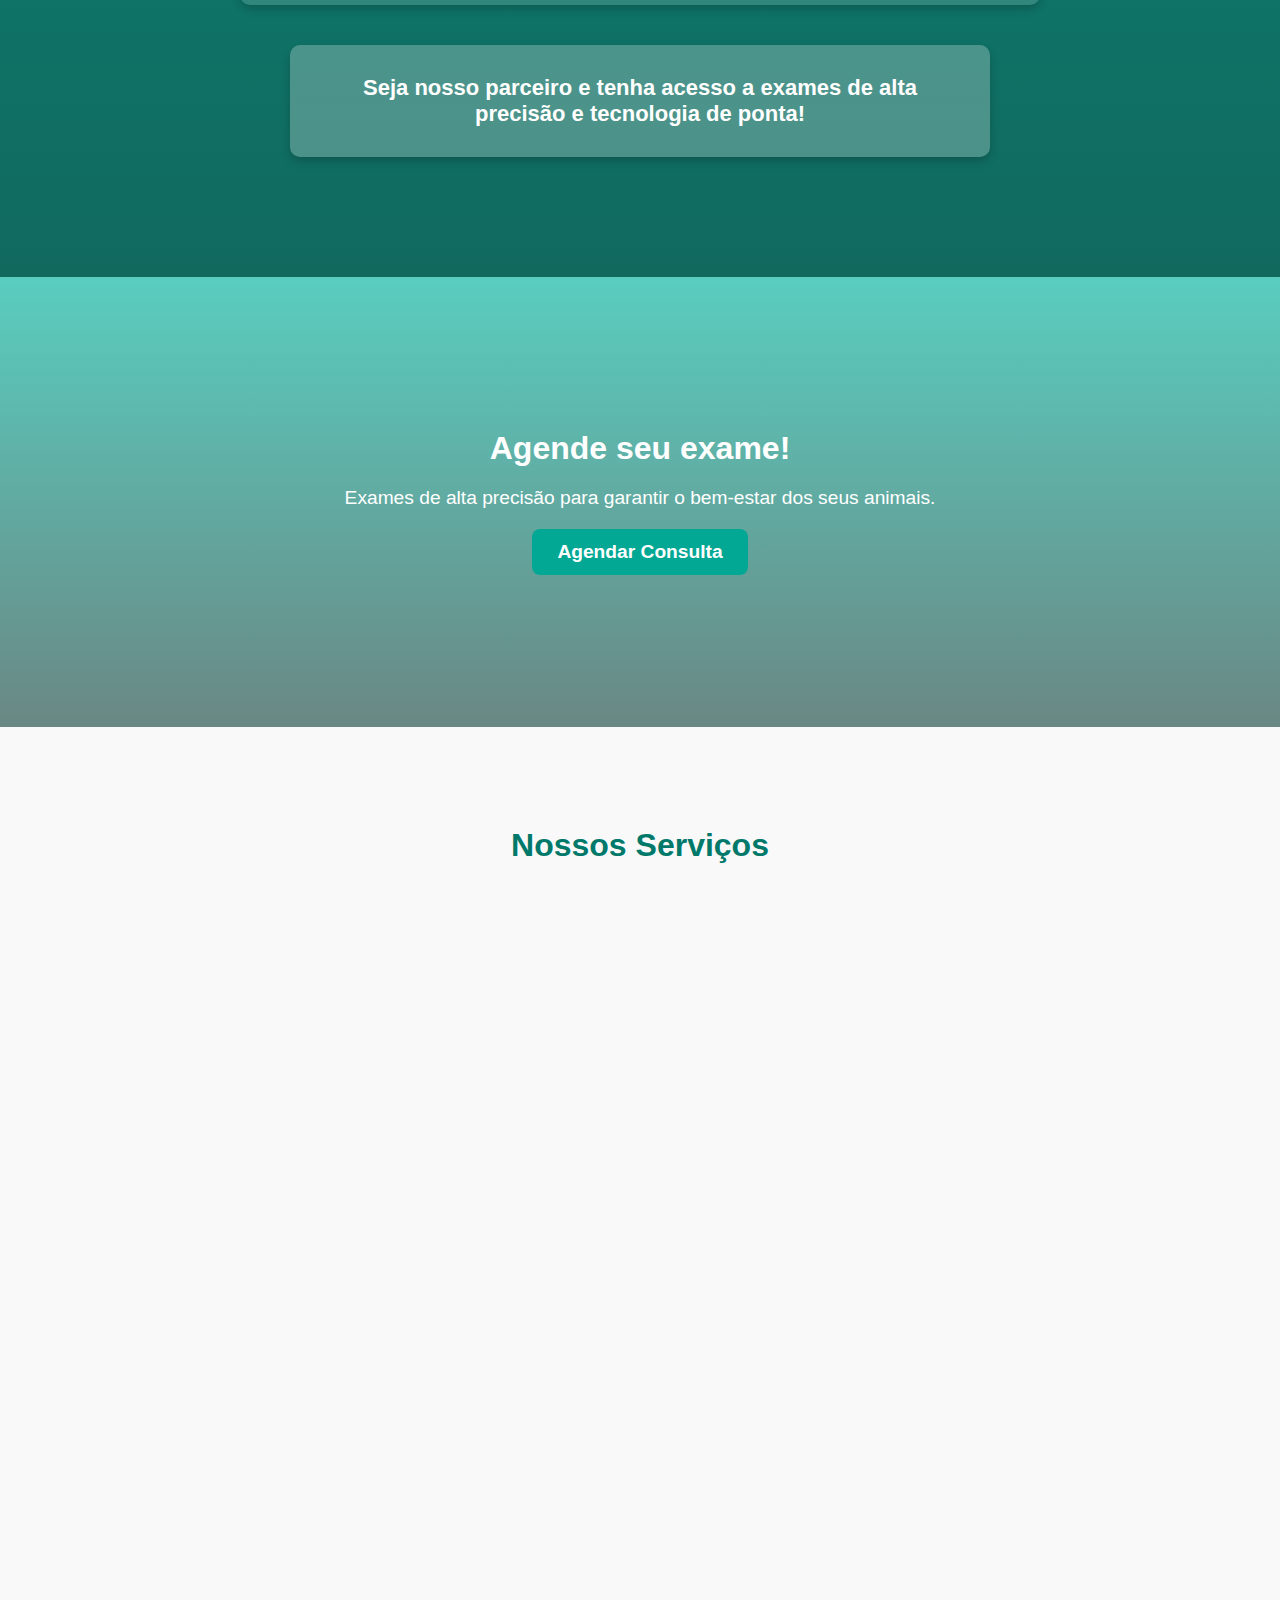
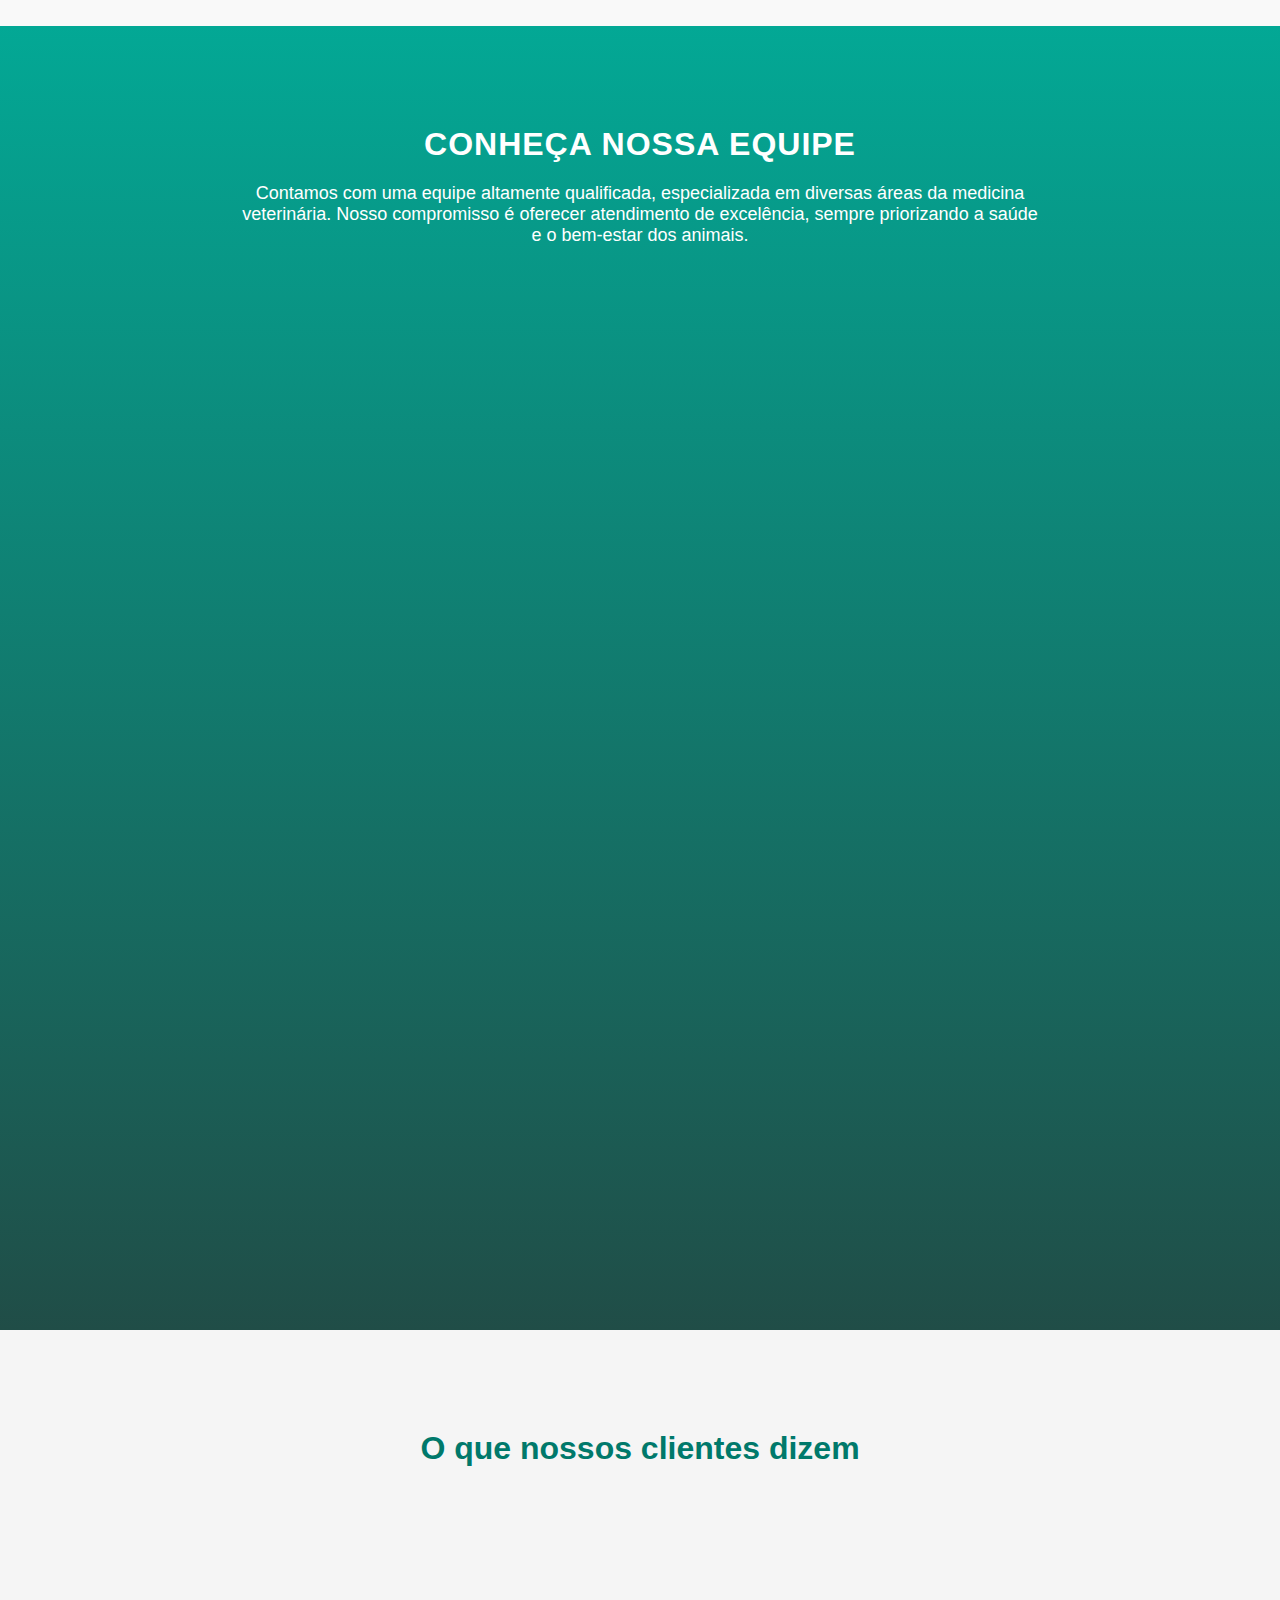
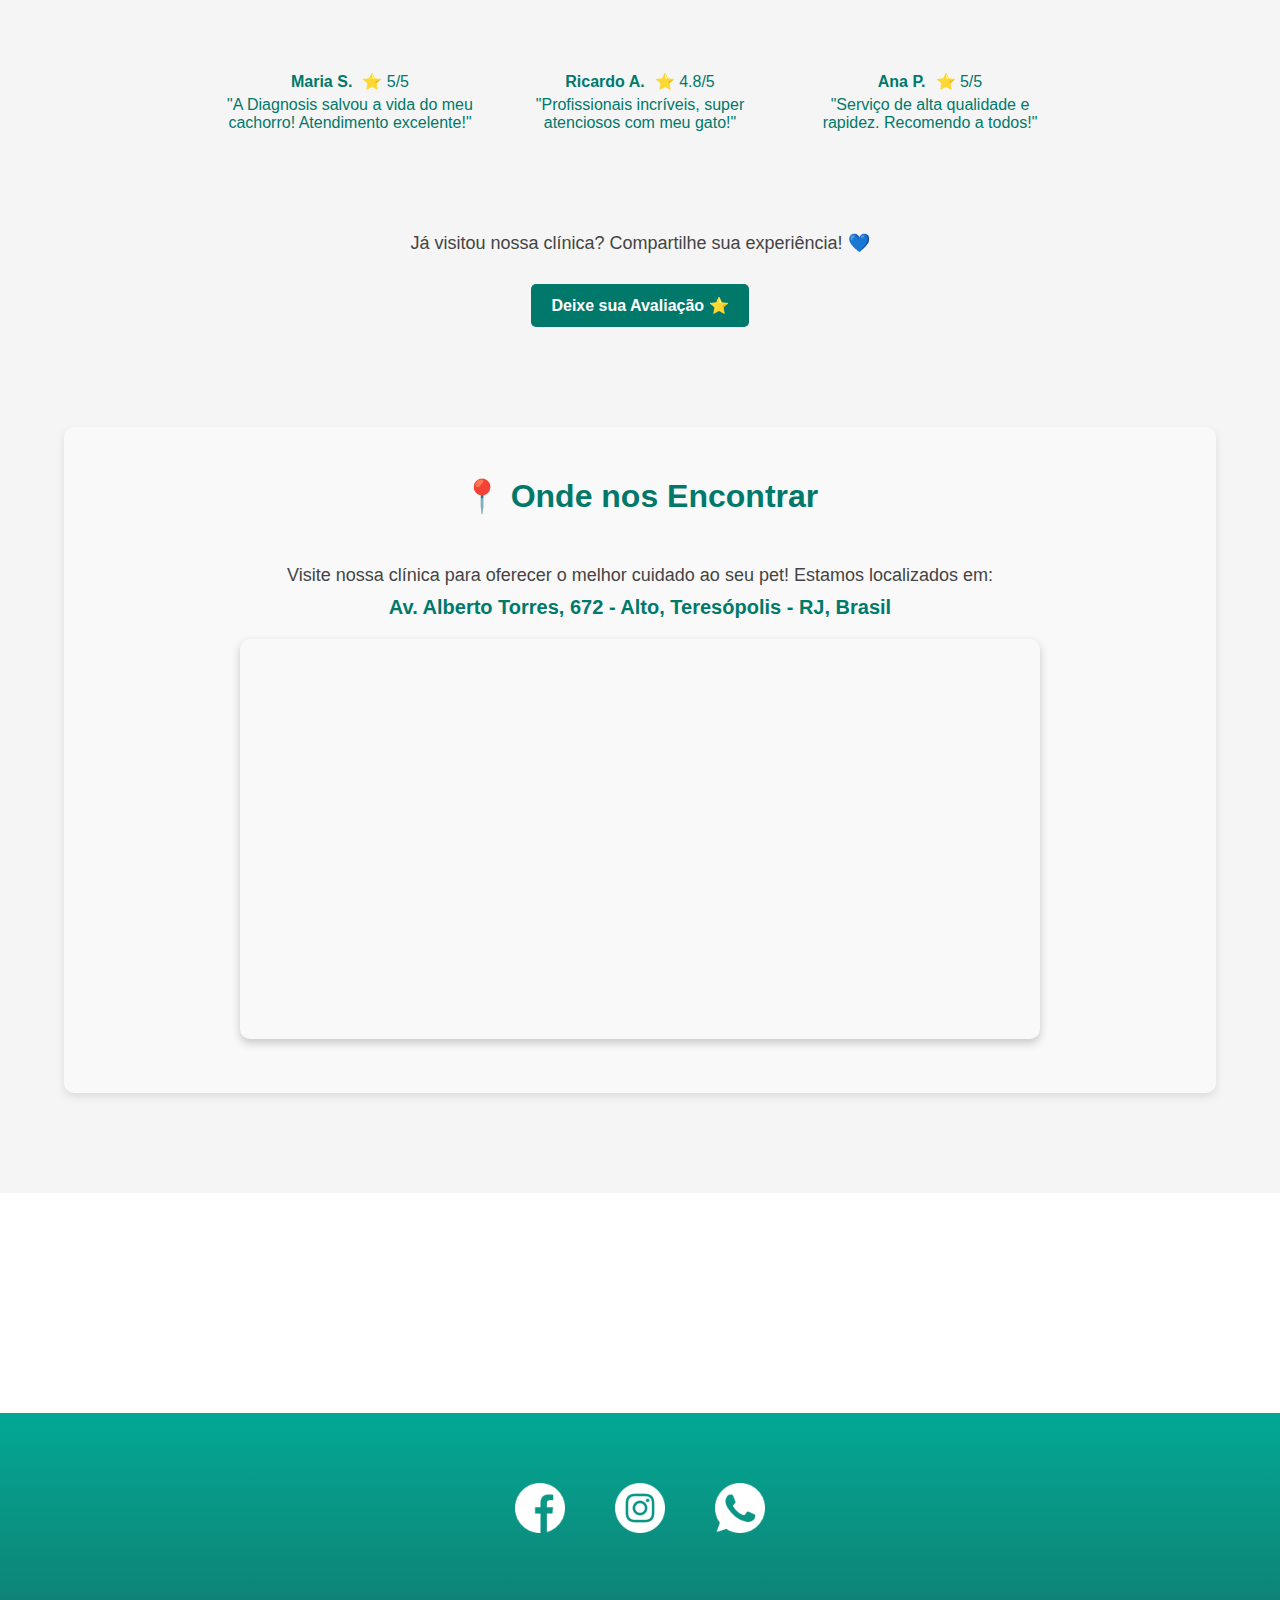
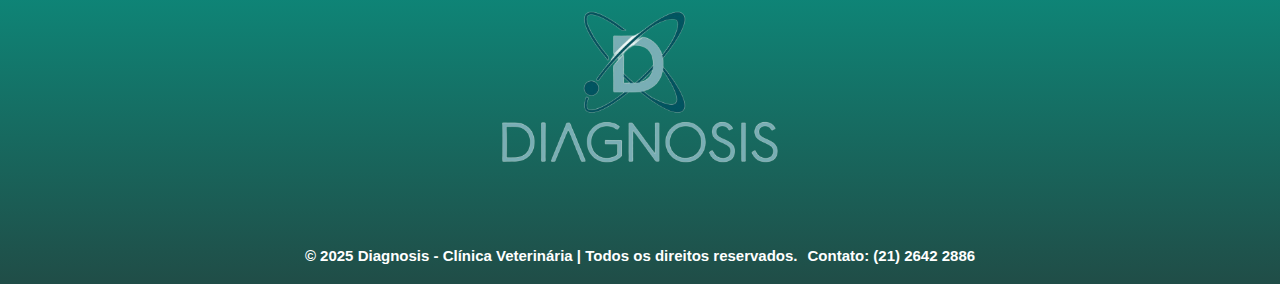
==== commit 91ee4770: "removed some archives and modified styles" ====
--- a/index.html
+++ b/index.html
@@ -44,11 +44,13 @@
       <header id="main-header" class="scrolly-disable">
         <div class="container-menu">
           <div class="logo">
-            <img
-              class="img-Logo"
-              src="assets/imgs/logo-diagnosis.png"
-              alt="Veterinário cuidando de um pet"
-            />
+            <a href="#">
+              <img
+                class="img-Logo"
+                src="assets/imgs/logo-diagnosis.png"
+                alt="Veterinário cuidando de um pet"
+              />
+            </a>
           </div>
 
           <nav class="scrolly-disable">
@@ -340,7 +342,7 @@
       <div class="equipe-container">
         <div class="equipe-item">
           <img
-            src="assets/imgs/marceline.jpeg"
+            src="assets/imgs/marceline4.jpeg"
             alt="Profissional da equipe veterinária"
           />
           <h3>Especialistas em Diagnóstico</h3>
--- a/assets/css/styles.css
+++ b/assets/css/styles.css
@@ -471,10 +471,6 @@
   }
 }
 
-
-
-
-
 .container-sobre p {
   font-size: clamp(20px, 3vw, 22px);
 }
@@ -643,12 +639,14 @@
   padding: 20px;
   border-radius: 10px;
   box-shadow: 0px 4px 10px rgba(0, 0, 0, 0.1);
-  transition: transform 0.3s ease-in-out;
-  text-align: center;
-  width: clamp(250px, 30%, 420px);
+  text-align: center;
+  width: clamp(350px, 40%, 420px);
   position: relative;
   overflow: hidden;
   color: #00796b;
+  opacity: 0;
+  transform: translateY(100px);
+  transition: transform 0.8s ease-out, opacity 0.8s ease-out;
 }
 
 .equipe-item h3 {
@@ -1185,11 +1183,6 @@
 }
 
 /* Estado inicial: invisível e deslocado para baixo */
-.equipe-item {
-  opacity: 0;
-  transform: translateY(100px);
-  transition: transform 0.8s ease-out, opacity 0.8s ease-out;
-}
 
 /* Quando o card entra na tela, ele aparece e sobe */
 .equipe-item.show {
@@ -1222,4 +1215,3 @@
   opacity: 1;
   transform: translateY(0);
 }
-
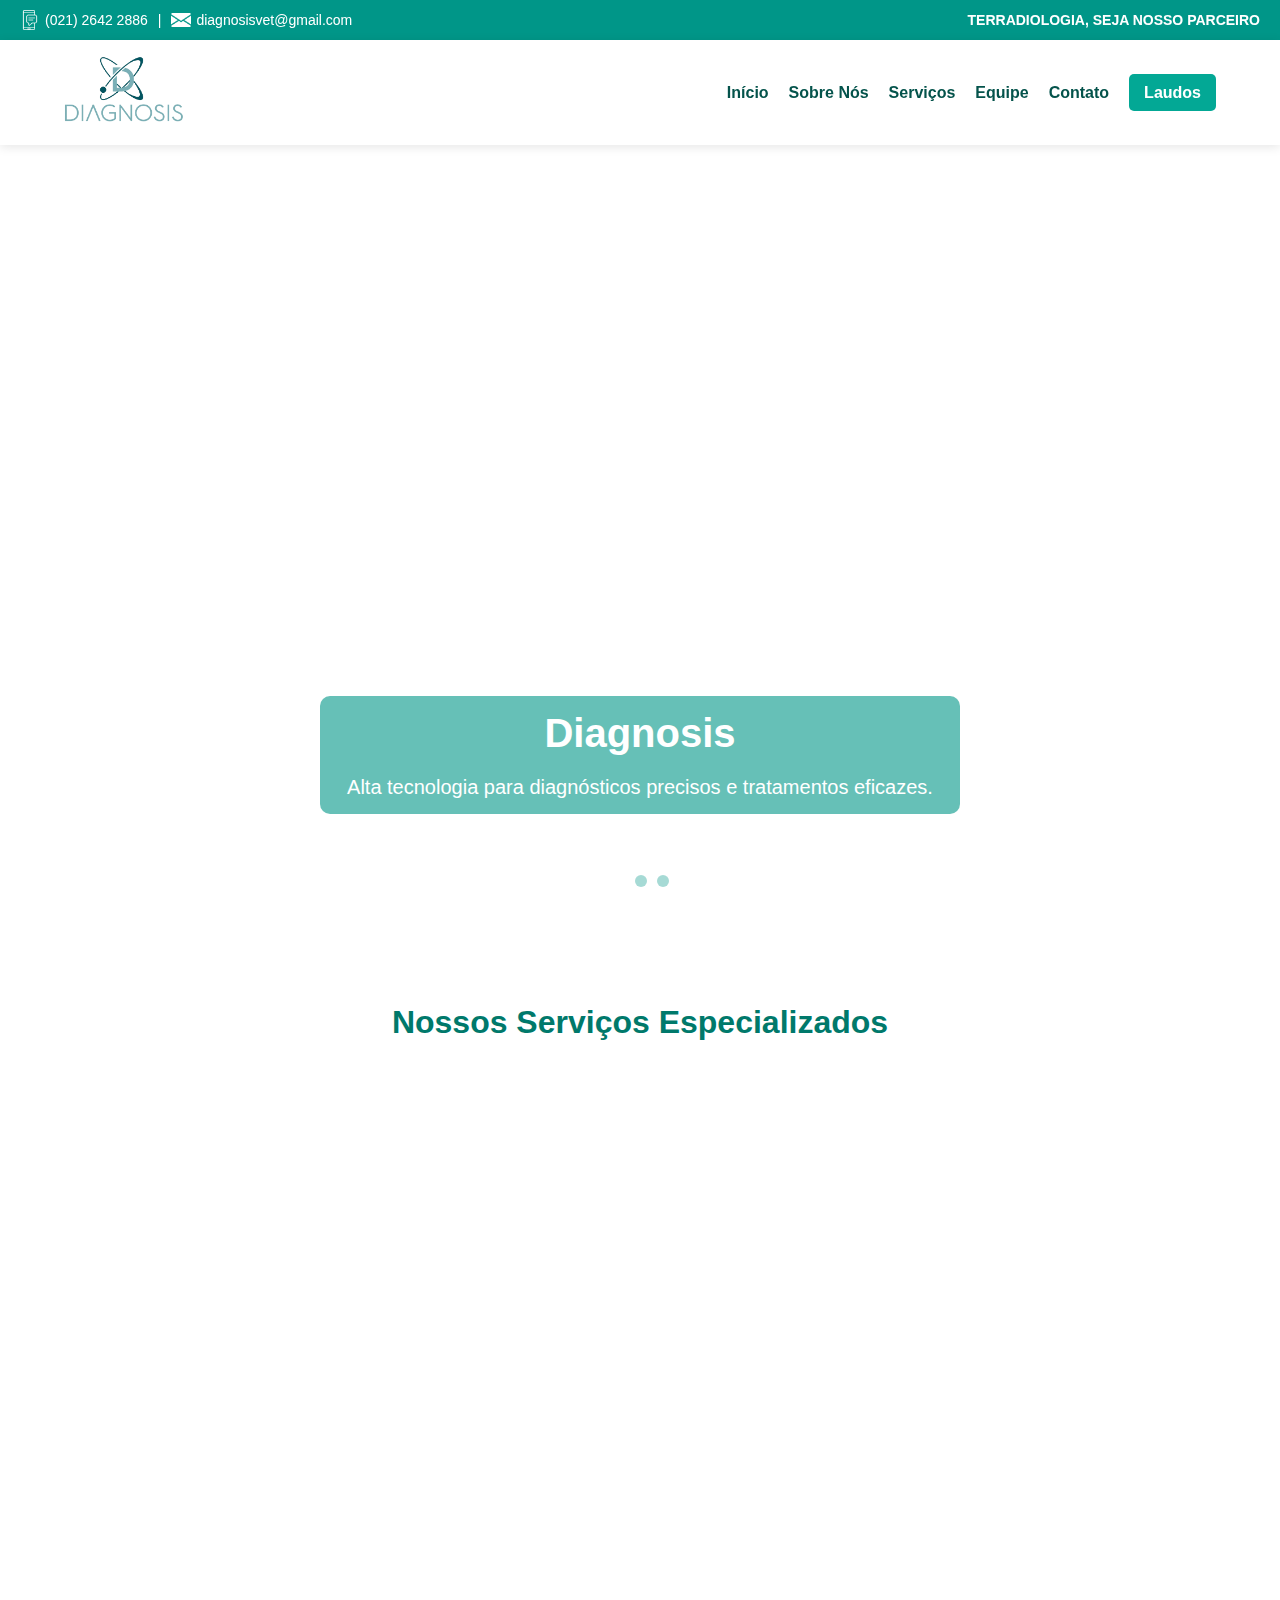
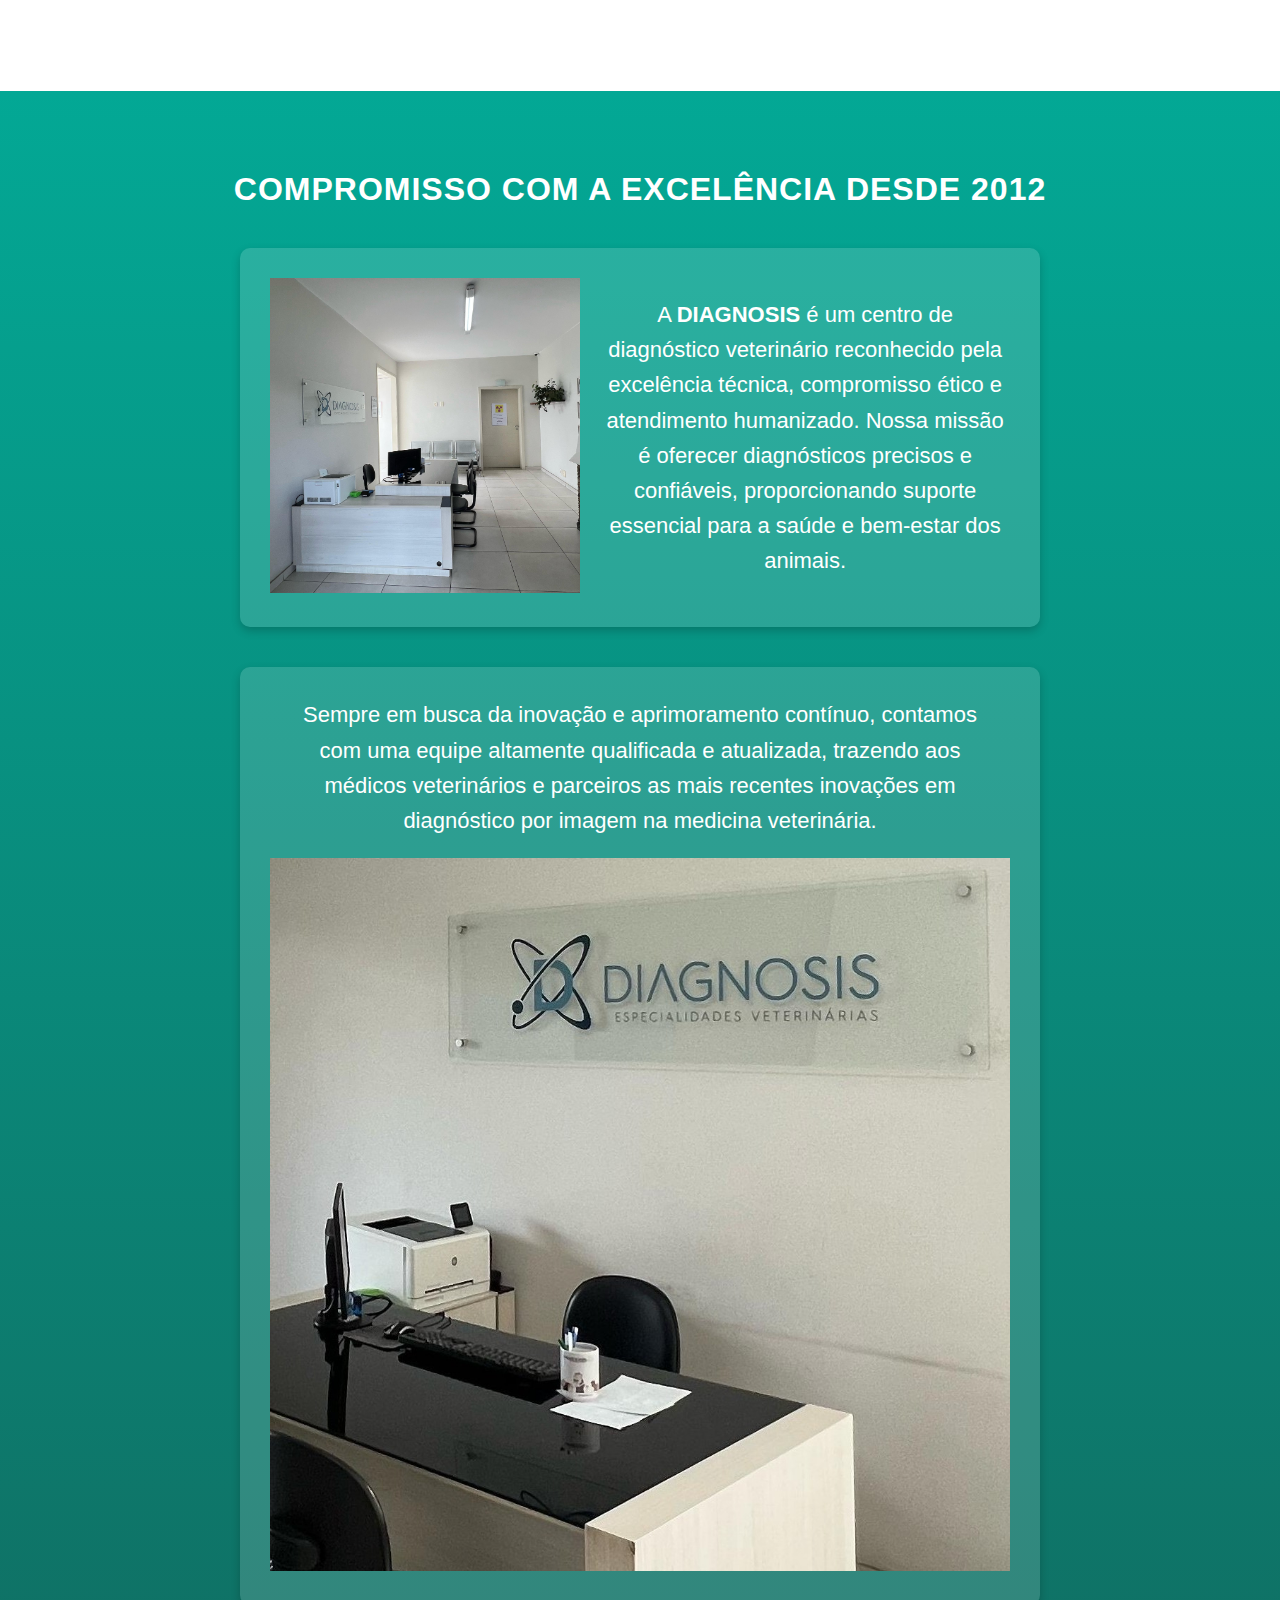
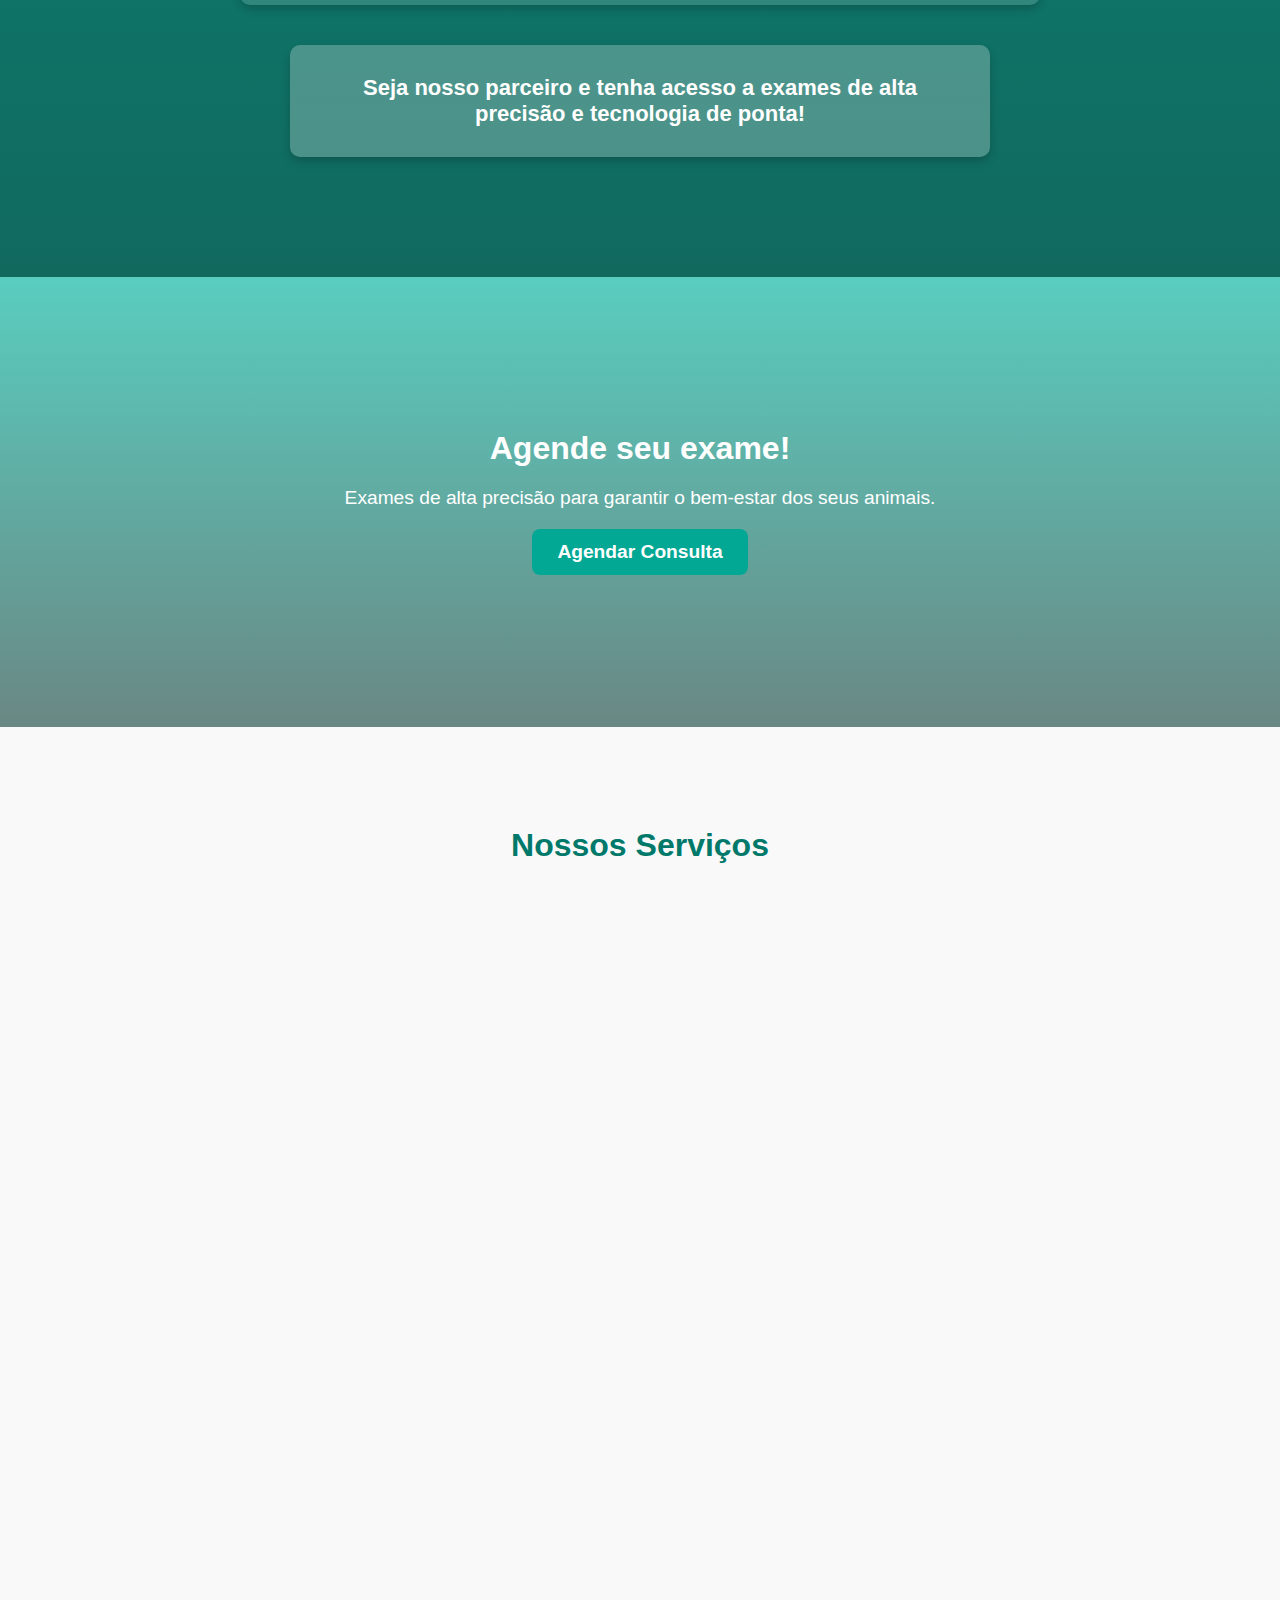
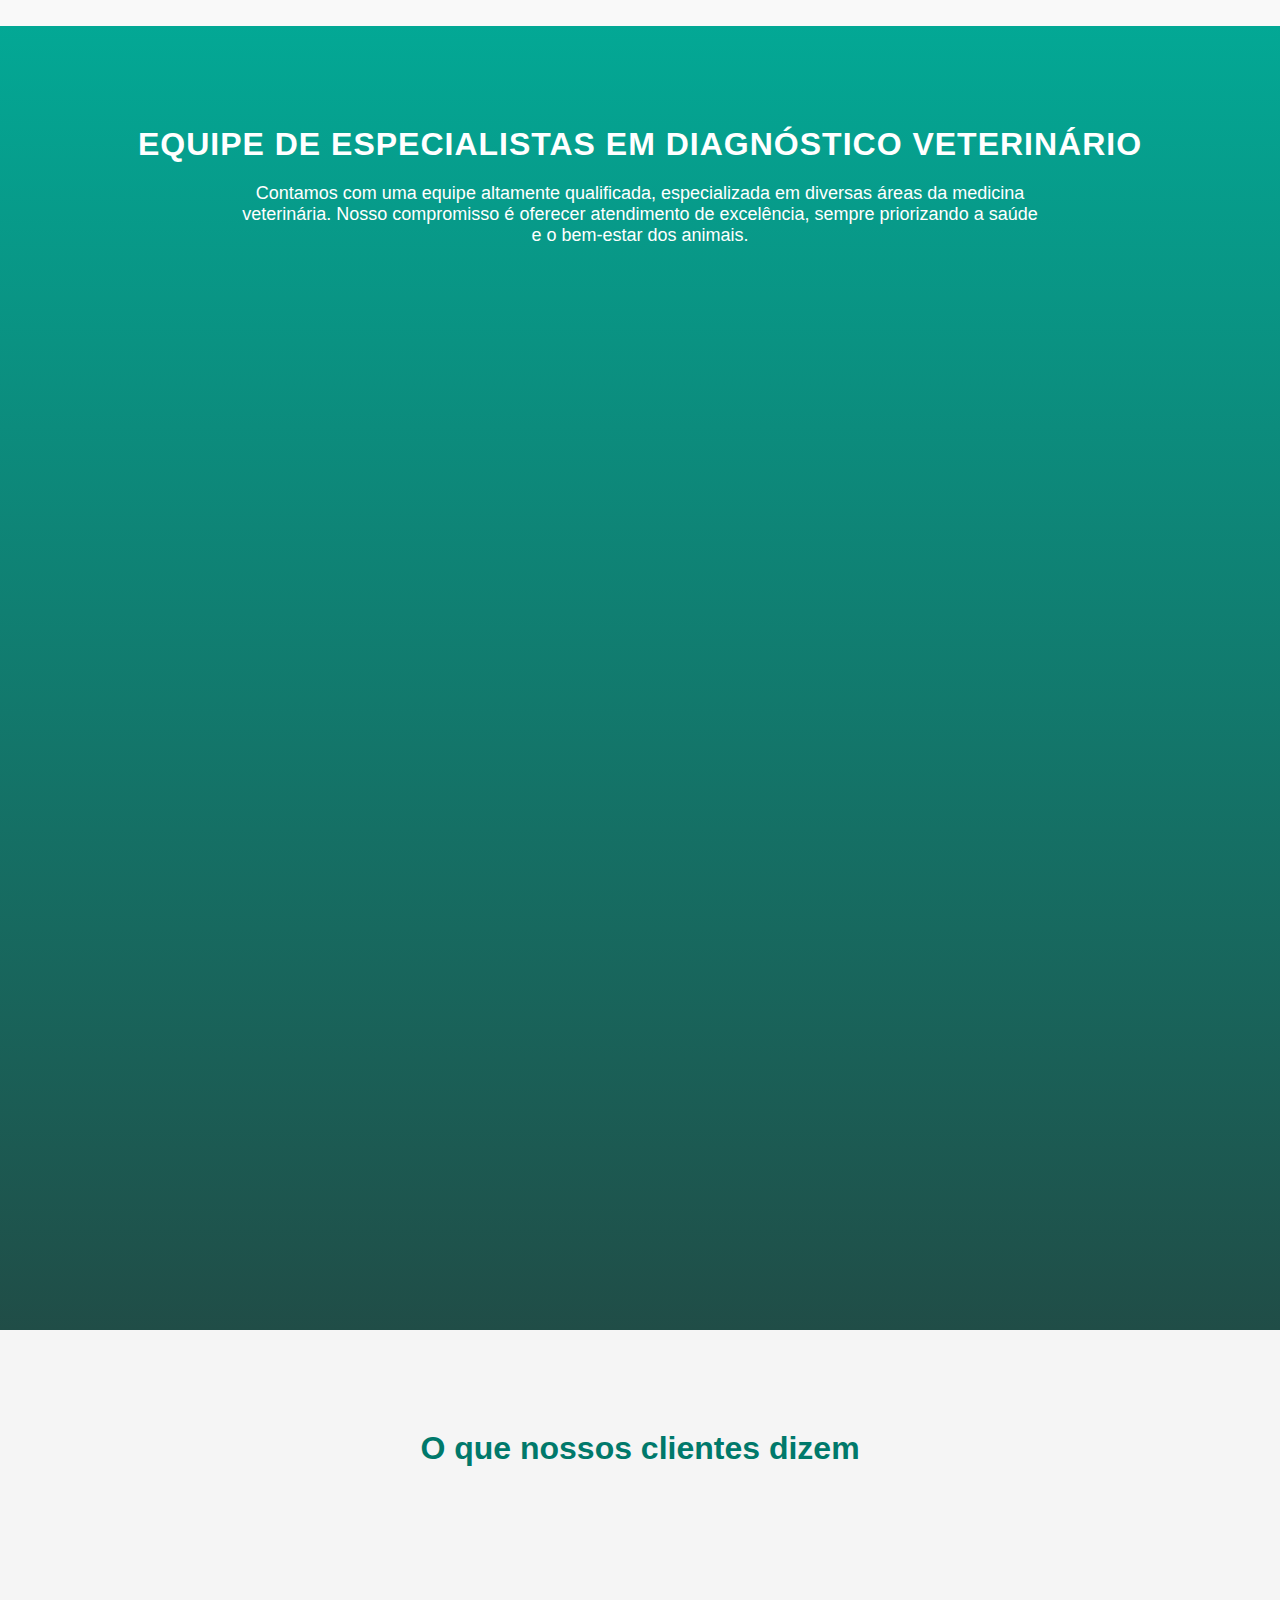
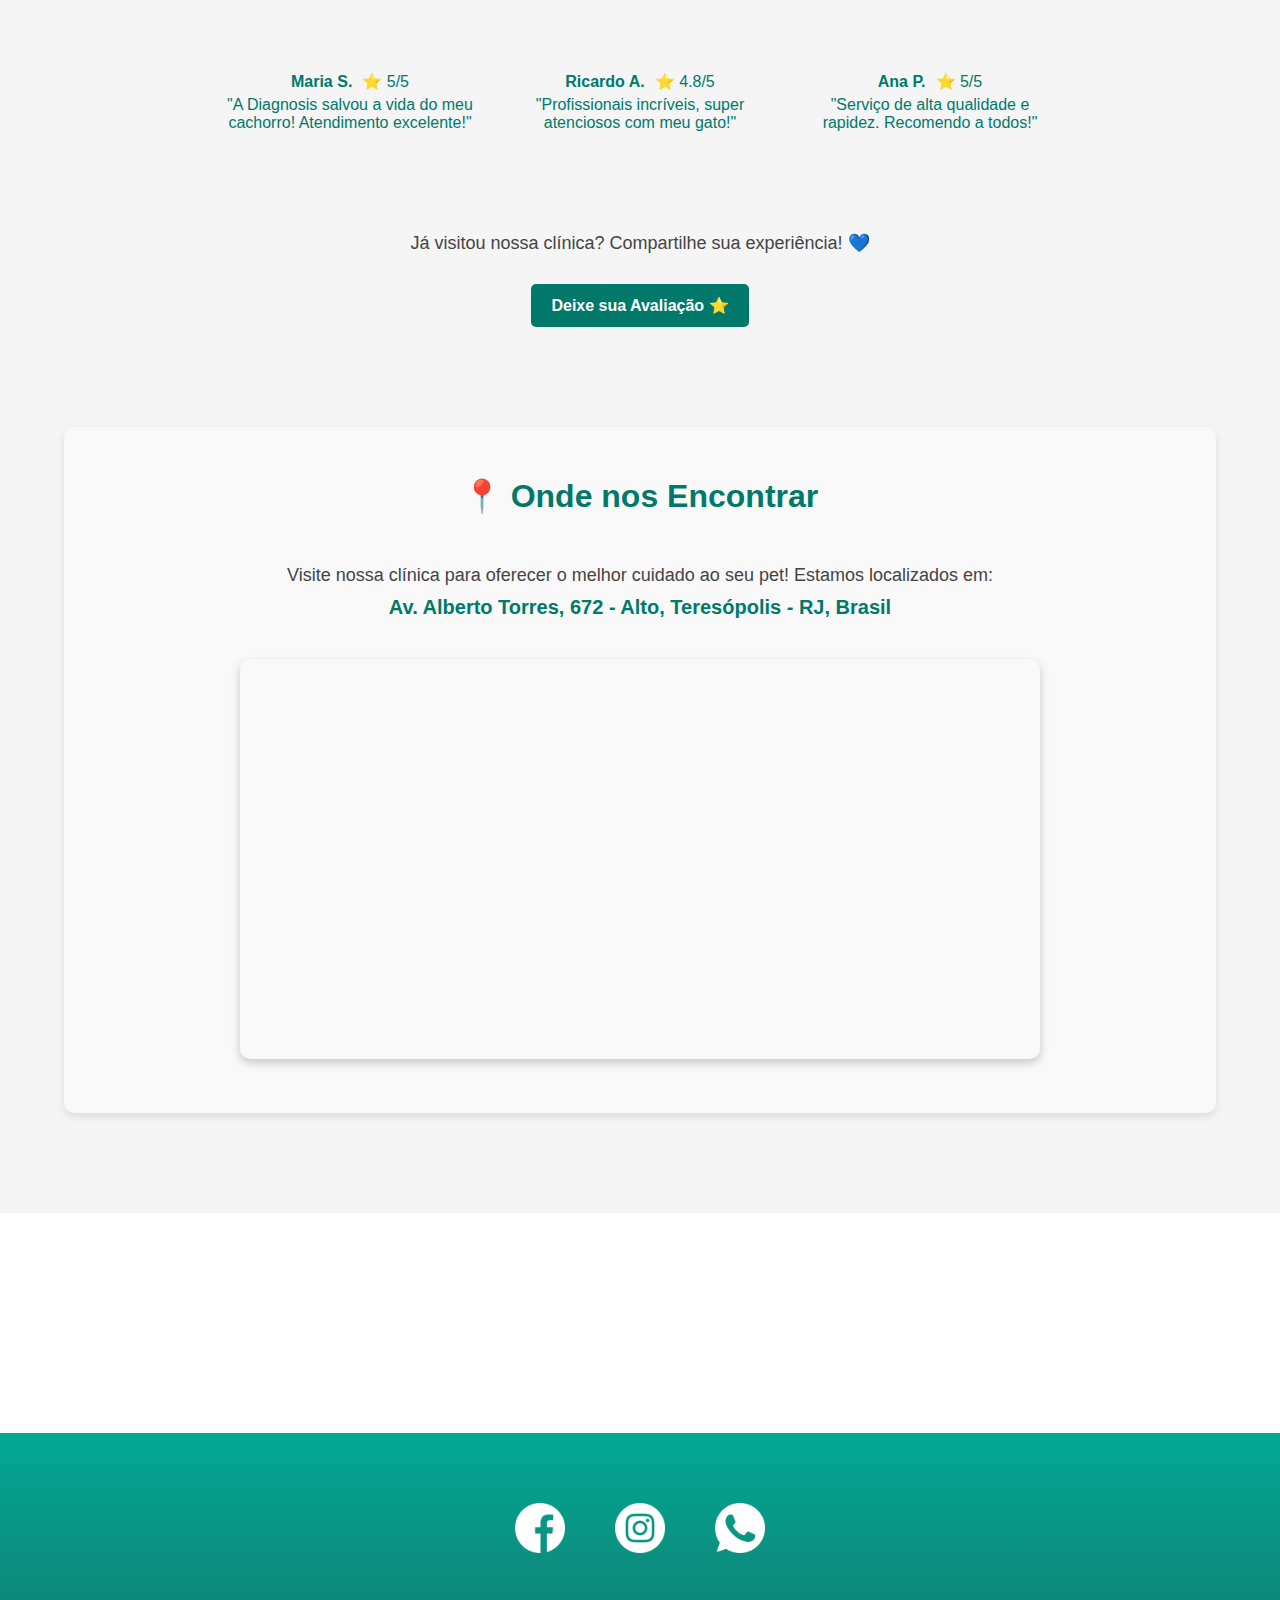
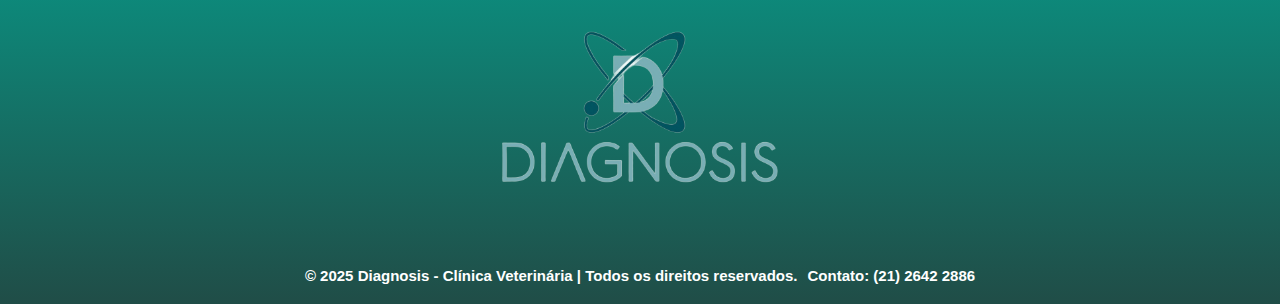
==== commit cef1afbf: "Created archive yml cpanel" ====
--- a/index.html
+++ b/index.html
@@ -5,9 +5,9 @@
     <meta name="viewport" content="width=device-width, initial-scale=1.0" />
     <meta
       name="description"
-      content="Diagnosis - Clínica Veterinária especializada em diagnóstico por imagem para pets."
+     content="A Diagnosis é uma clínica veterinária referência em diagnóstico por imagem, ultrassonografia, radiologia, cardiologia e oncologia para pets. Atendimento especializado e tecnologia de ponta para a saúde do seu pet." 
     />
-    <title>Diagnosis - Clínica Veterinária</title>
+    <title>Diagnosis Veterinária - Especialista em Diagnóstico por Imagem para Pets</title>
     <link rel="stylesheet" href="assets/css/styles.css" />
   </head>
   <body>
@@ -109,7 +109,7 @@
           </div>
           <div class="slide">
             <img
-              src="assets/imgs/cuidamos-do-seu-pet2.jpeg"
+              src="assets/imgs/cuidamos-do-seu-pet2.webp"
               alt="Veterinário cuidando de um pet"
             />
             <div class="text">
@@ -142,6 +142,15 @@
         </div>
       </div>
     </section>
+      <a
+        href="https://wa.me/552126422886?text=Oi,%20estou%20entrando%20em%20contato%20pelo%20site,%20poderia%20me%20ajudar?"
+        target="_blank"
+        class="whatsapp-button"
+        id="whatsappButton"
+      >
+        <img src="assets/imgs/whatsapp.png" alt="WhatsApp" />
+      </a>
+    </div>
 
     <!-- Seção de Serviços Especiais -->
     <section id="servicos-especiais">
@@ -150,7 +159,7 @@
       </div>
       <div class="servicos-container">
         <div class="servico-card">
-          <img src="assets/imgs/radiacao.png" alt="Ícone de Radiologia" />
+          <img src="assets/imgs/radiacao.png" alt="Serviço de radiologia veterinária - Diagnosis" />
           <div class="card-text">
             <h3>Radiologia.</h3>
             <p>
@@ -332,7 +341,7 @@
 
     <!-- Equipe -->
     <section id="equipe">
-      <h2>Conheça Nossa Equipe</h2>
+      <h2>Equipe de Especialistas em Diagnóstico Veterinário</h2>
       <p id="text-equipe">
         Contamos com uma equipe altamente qualificada, especializada em diversas
         áreas da medicina veterinária. Nosso compromisso é oferecer atendimento
@@ -387,7 +396,7 @@
         <div class="review">
           <div class="review-circle">
             <img
-              src="assets/imgs/cliente8.jpg"
+              src="assets/imgs/cliente8.webp"
               alt="Foto de Maria S."
               class="review-img"
             />
@@ -407,7 +416,7 @@
         <div class="review">
           <div class="review-circle">
             <img
-              src="assets/imgs/cliente9.png"
+              src="assets/imgs/cliente9.webp"
               alt="Foto de Ricardo A."
               class="review-img"
             />
@@ -424,7 +433,7 @@
         <div class="review">
           <div class="review-circle">
             <img
-              src="assets/imgs/cliente10.jpg"
+              src="assets/imgs/cliente10.webp"
               alt="Foto de Ana P."
               class="review-img"
             />
@@ -537,6 +546,6 @@
         </div>
       </div>
     </footer>
-    <script src="assets/js/script.js"></script>
+    <script src="assets/js/script.js" defer></script>
   </body>
 </html>
--- a/assets/css/styles.css
+++ b/assets/css/styles.css
@@ -289,7 +289,9 @@
   max-width: 350px;
   min-height: 250px;
   box-shadow: 0 4px 8px rgba(0, 0, 0, 0.1);
-  transition: transform 0.3s ease;
+  opacity: 0;
+  transform: translateY(100px);
+  transition: transform 0.8s ease-out, opacity 0.8s ease-out;
 }
 
 .servico-card:hover {
@@ -537,11 +539,13 @@
   padding: 30px;
   border-radius: 10px;
   box-shadow: 0px 4px 10px rgba(0, 0, 0, 0.1);
-  transition: transform 0.3s ease-in-out;
   text-align: center;
   width: calc(25% - 30px);
   max-width: 300px;
   min-width: 250px;
+  opacity: 0;
+  transform: translateY(100px);
+  transition: transform 0.8s ease-out, opacity 0.8s ease-out;
 }
 
 /* Ícones */
@@ -791,7 +795,9 @@
   justify-content: center;
   margin: 0 auto 10px;
   box-shadow: 0px 4px 8px rgba(0, 0, 0, 0.2);
-  transition: transform 0.3s ease-in-out;
+  opacity: 0;
+  transform: translateY(100px);
+  transition: transform 0.8s ease-out, opacity 0.8s ease-out;
 }
 
 .review-img {
@@ -831,11 +837,6 @@
   margin-bottom: 20px;
 }
 
-.mapa {
-  max-width: 800px;
-  margin: 0 auto;
-}
-
 .container-aviso p {
   font-size: 2.5em;
   font-weight: bold;
@@ -1032,7 +1033,7 @@
     display: none; /* Esconde o menu tradicional */
     flex-direction: column;
     position: absolute;
-    top: 60px;
+    top: 70px;
     left: 0;
     width: 100%;
     background: #fff;
@@ -1073,13 +1074,13 @@
 @media (max-width: 540px) {
   .container-sobre {
     flex-wrap: wrap;
+    justify-content: center;
   }
 
   .servico-card,
   h3,
   p {
     display: flex;
-    gap: 20px;
     flex-direction: column;
     align-items: center;
     text-align: center;
@@ -1156,26 +1157,12 @@
 
 /* ANIMAÇÕES */
 
-/* Estado inicial: invisível e deslocado para baixo */
-.servico-card {
-  opacity: 0;
-  transform: translateY(100px);
-  transition: transform 0.8s ease-out, opacity 0.8s ease-out;
-}
-
 /* Quando o card entra na tela, ele aparece e sobe */
 .servico-card.show {
   opacity: 1;
   transform: translateY(0);
 }
 
-/* Estado inicial: invisível e deslocado para baixo */
-.servico-item {
-  opacity: 0;
-  transform: translateY(100px);
-  transition: transform 0.8s ease-out, opacity 0.8s ease-out;
-}
-
 /* Quando o card entra na tela, ele aparece e sobe */
 .servico-item.show {
   opacity: 1;
@@ -1188,13 +1175,6 @@
 .equipe-item.show {
   opacity: 1;
   transform: translateY(0);
-}
-
-/* Estado inicial: invisível e deslocado para baixo */
-.review-circle {
-  opacity: 0;
-  transform: translateY(100px);
-  transition: transform 0.8s ease-out, opacity 0.8s ease-out;
 }
 
 /* Quando a imagem entra na tela, ela aparece e sobe */
@@ -1215,3 +1195,58 @@
   opacity: 1;
   transform: translateY(0);
 }
+
+/* botão whatsapp */
+
+.whatsapp-button {
+  position: fixed;
+  bottom: 100px;
+  right: 20px;
+  width: 60px;
+  height: 60px;
+  background-color: #25d366;
+  border-radius: 50%;
+  display: flex;
+  align-items: center;
+  justify-content: center;
+  box-shadow: 0 4px 6px rgba(0, 0, 0, 0.1);
+  transition: opacity 0.3s ease-in-out, transform 0.3s ease-in-out;
+  opacity: 0;
+  transform: scale(0);
+  z-index: 9999;
+}
+
+.whatsapp-button img {
+  width: 35px;
+  height: 35px;
+}
+
+.whatsapp-button.show {
+  opacity: 1;
+  transform: scale(1);
+}
+
+@keyframes vibrate {
+  0% {
+    transform: translateX(0);
+  }
+  20% {
+    transform: translateX(-2px);
+  }
+  40% {
+    transform: translateX(2px);
+  }
+  60% {
+    transform: translateX(-2px);
+  }
+  80% {
+    transform: translateX(2px);
+  }
+  100% {
+    transform: translateX(0);
+  }
+}
+
+.whatsapp-button.vibrate {
+  animation: vibrate 0.3s ease-in-out;
+}
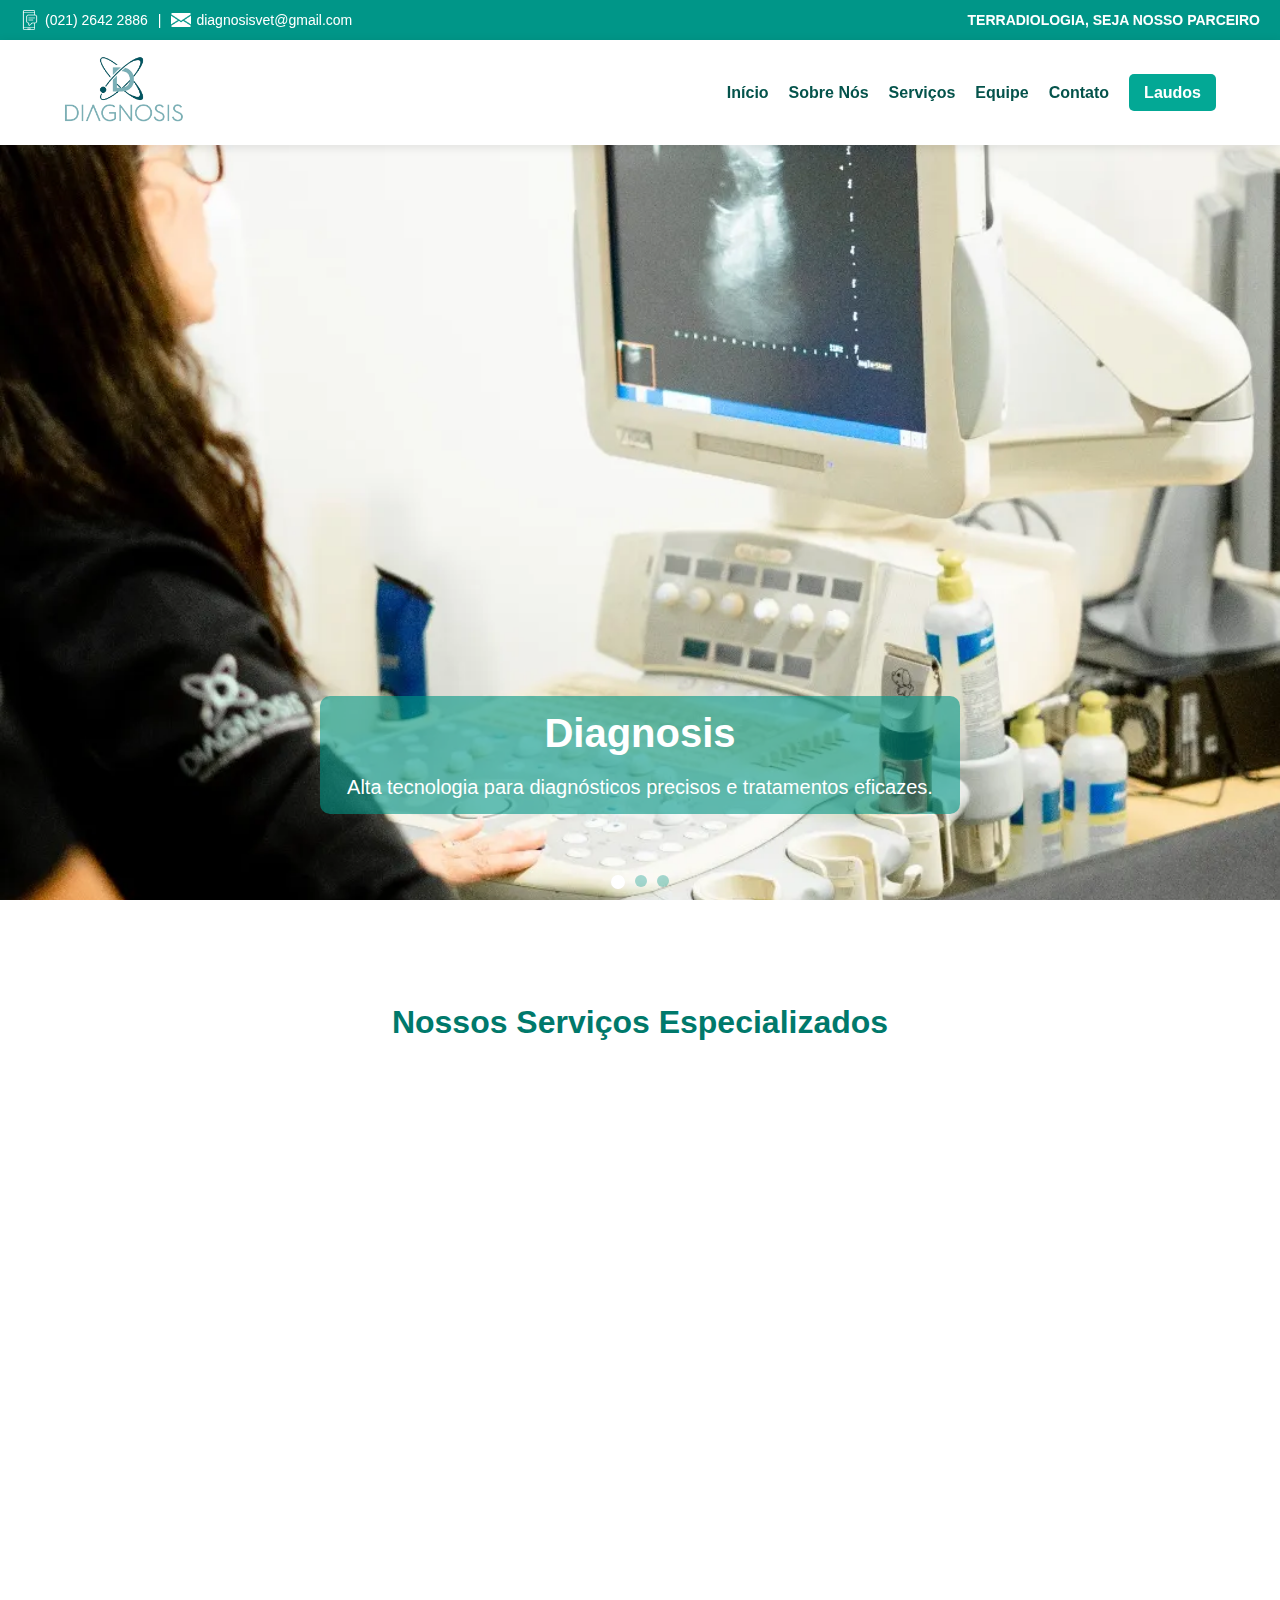
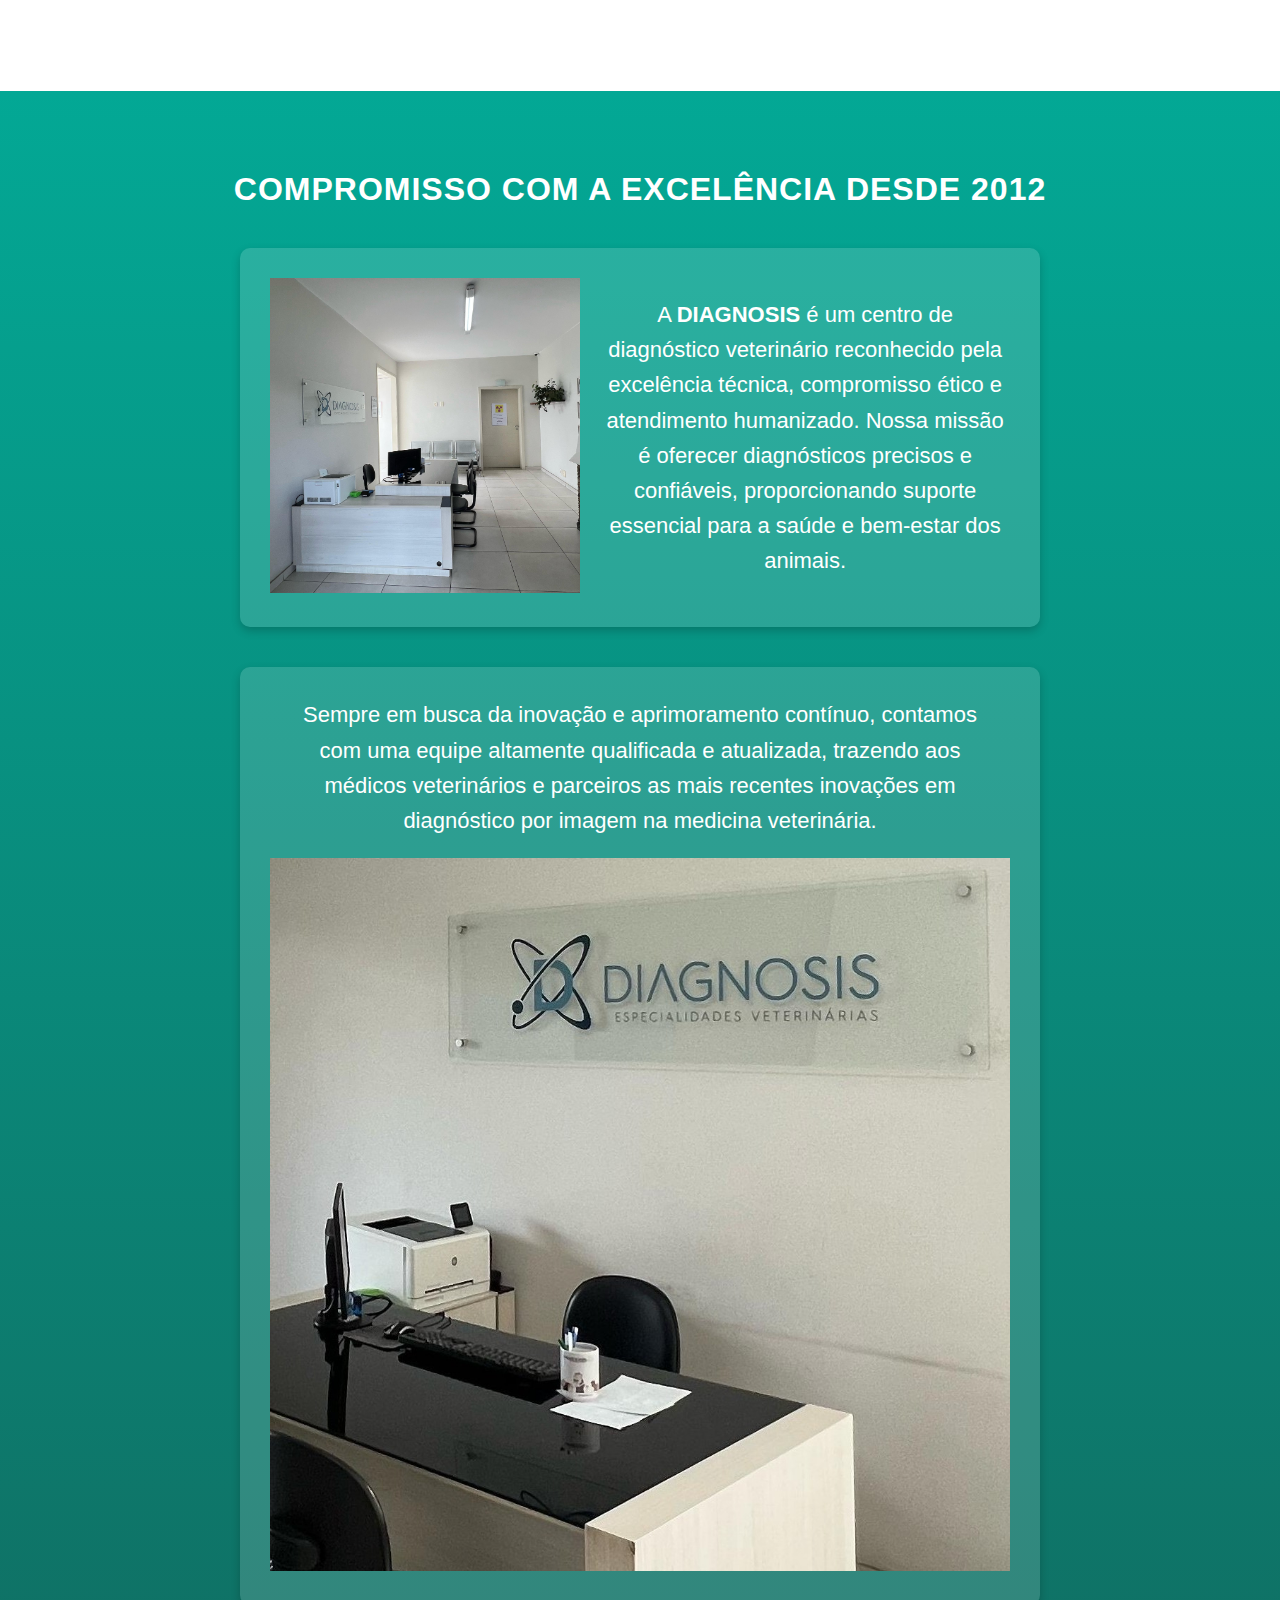
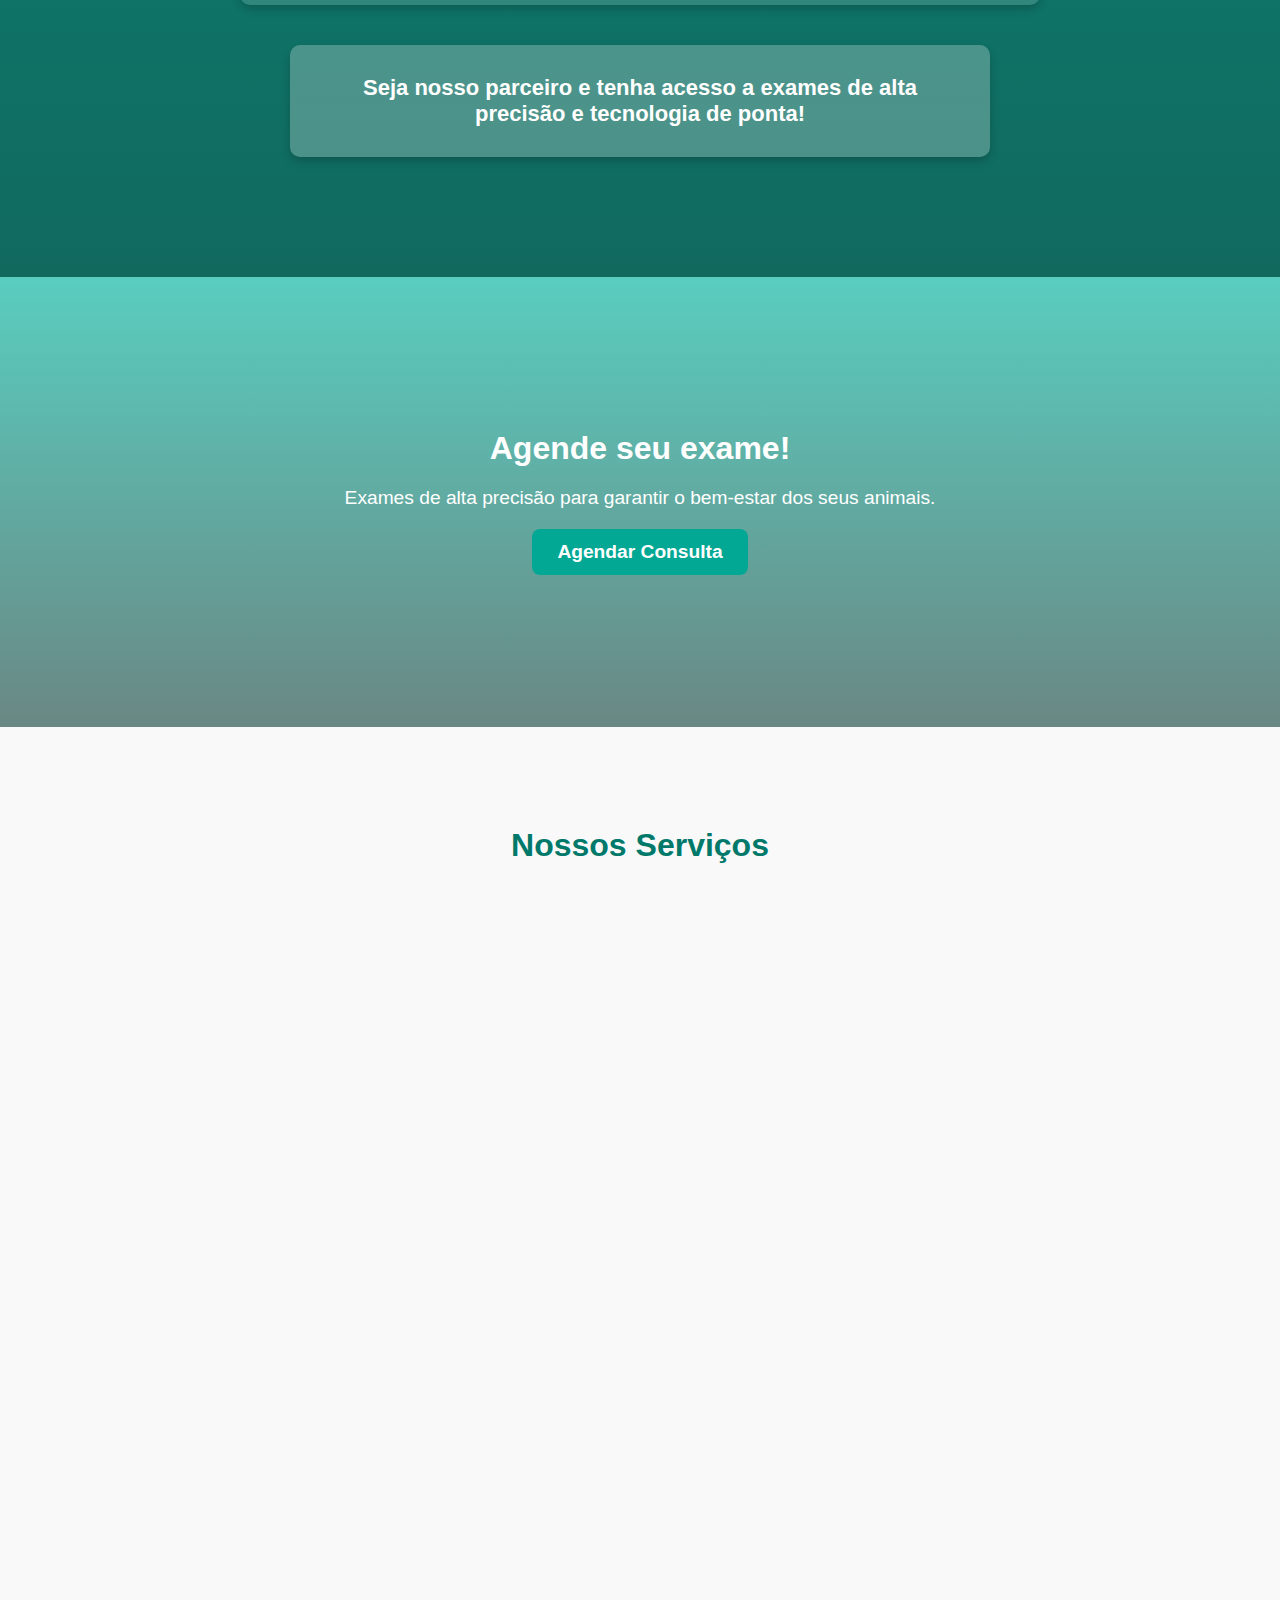
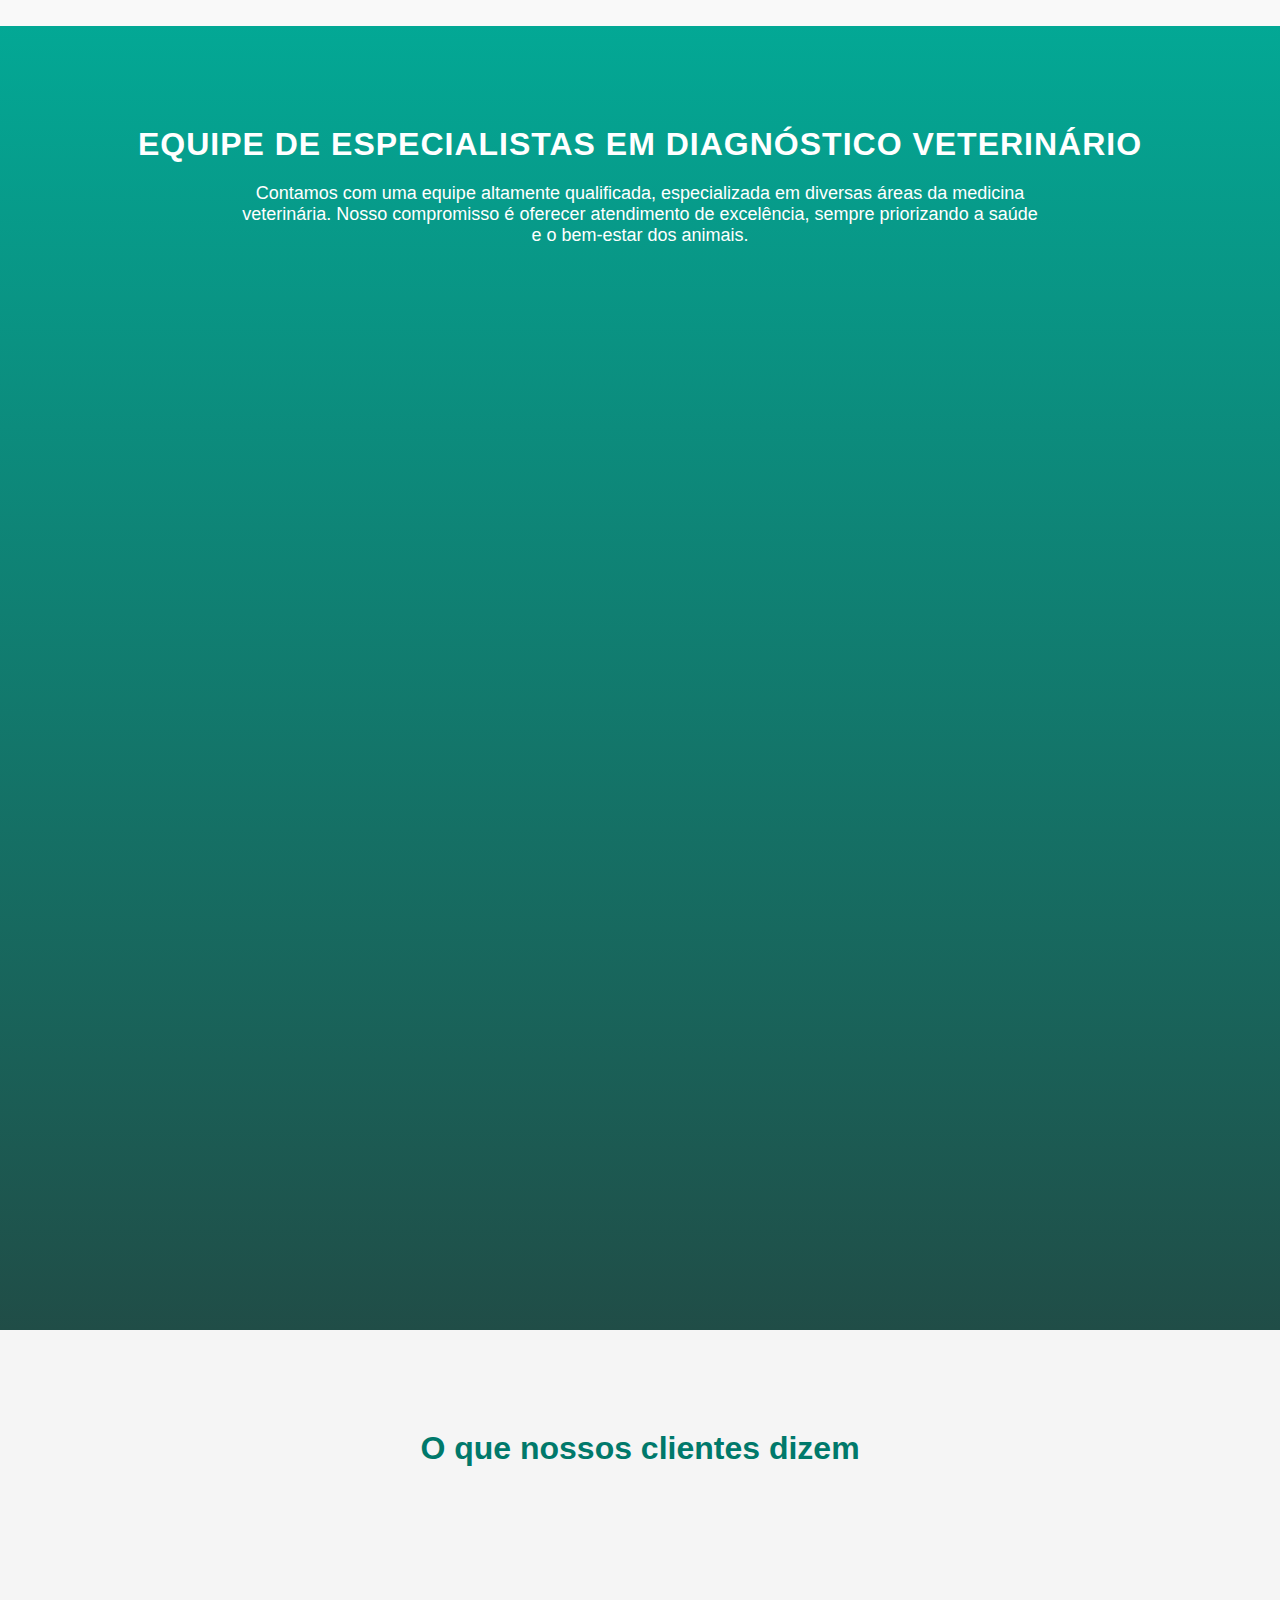
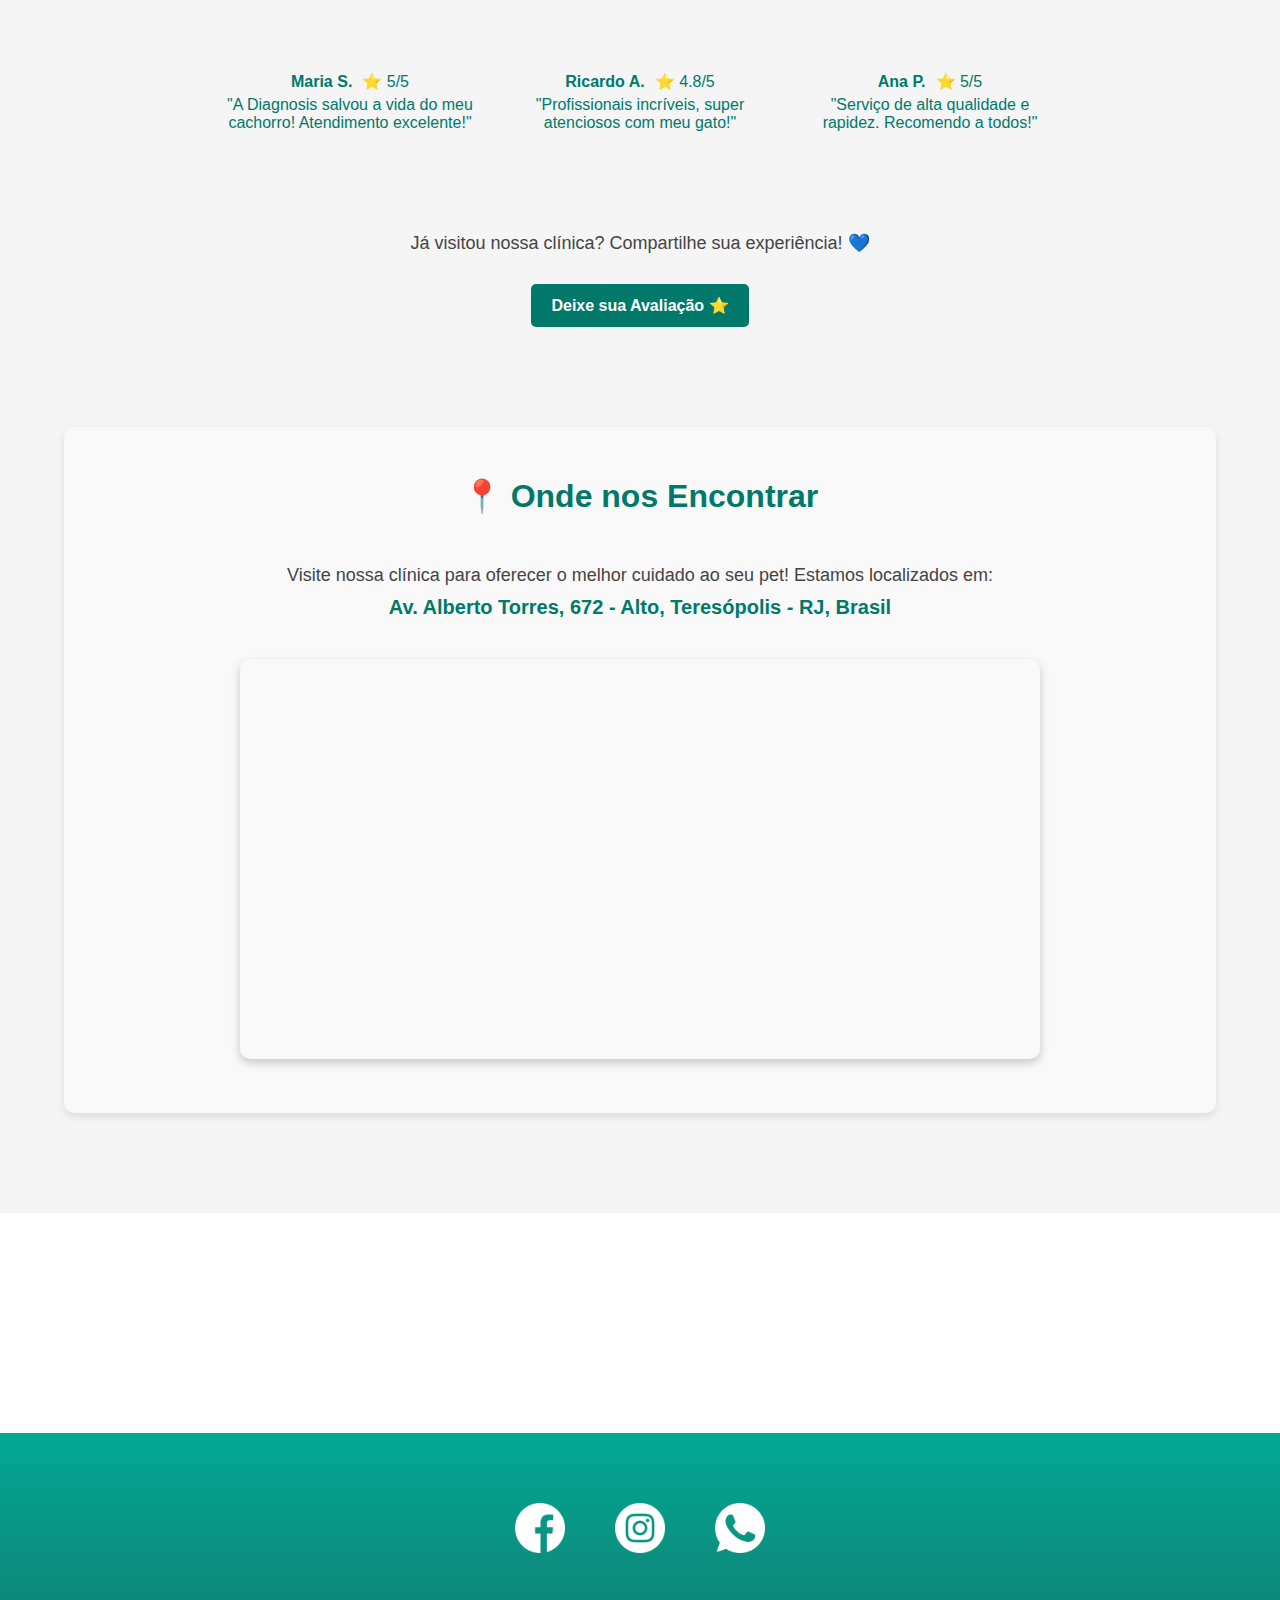
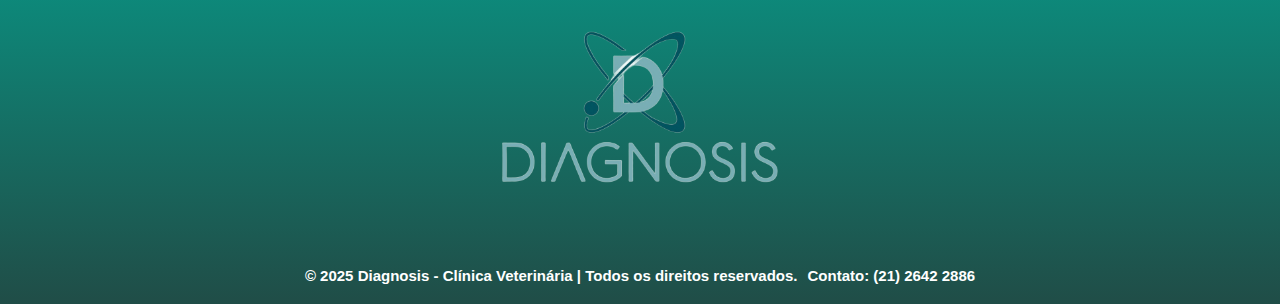
==== commit 58340cf8: "modified carroussel img" ====
--- a/index.html
+++ b/index.html
@@ -82,7 +82,7 @@
         <div class="slides">
           <div class="slide">
             <img
-              src="assets/imgs/diagnostico-por-imagem.jpeg"
+              src="assets/imgs/diagnosticoPorImg2.webp"
               alt="Consulta veterinária"
             />
             <div class="text">
